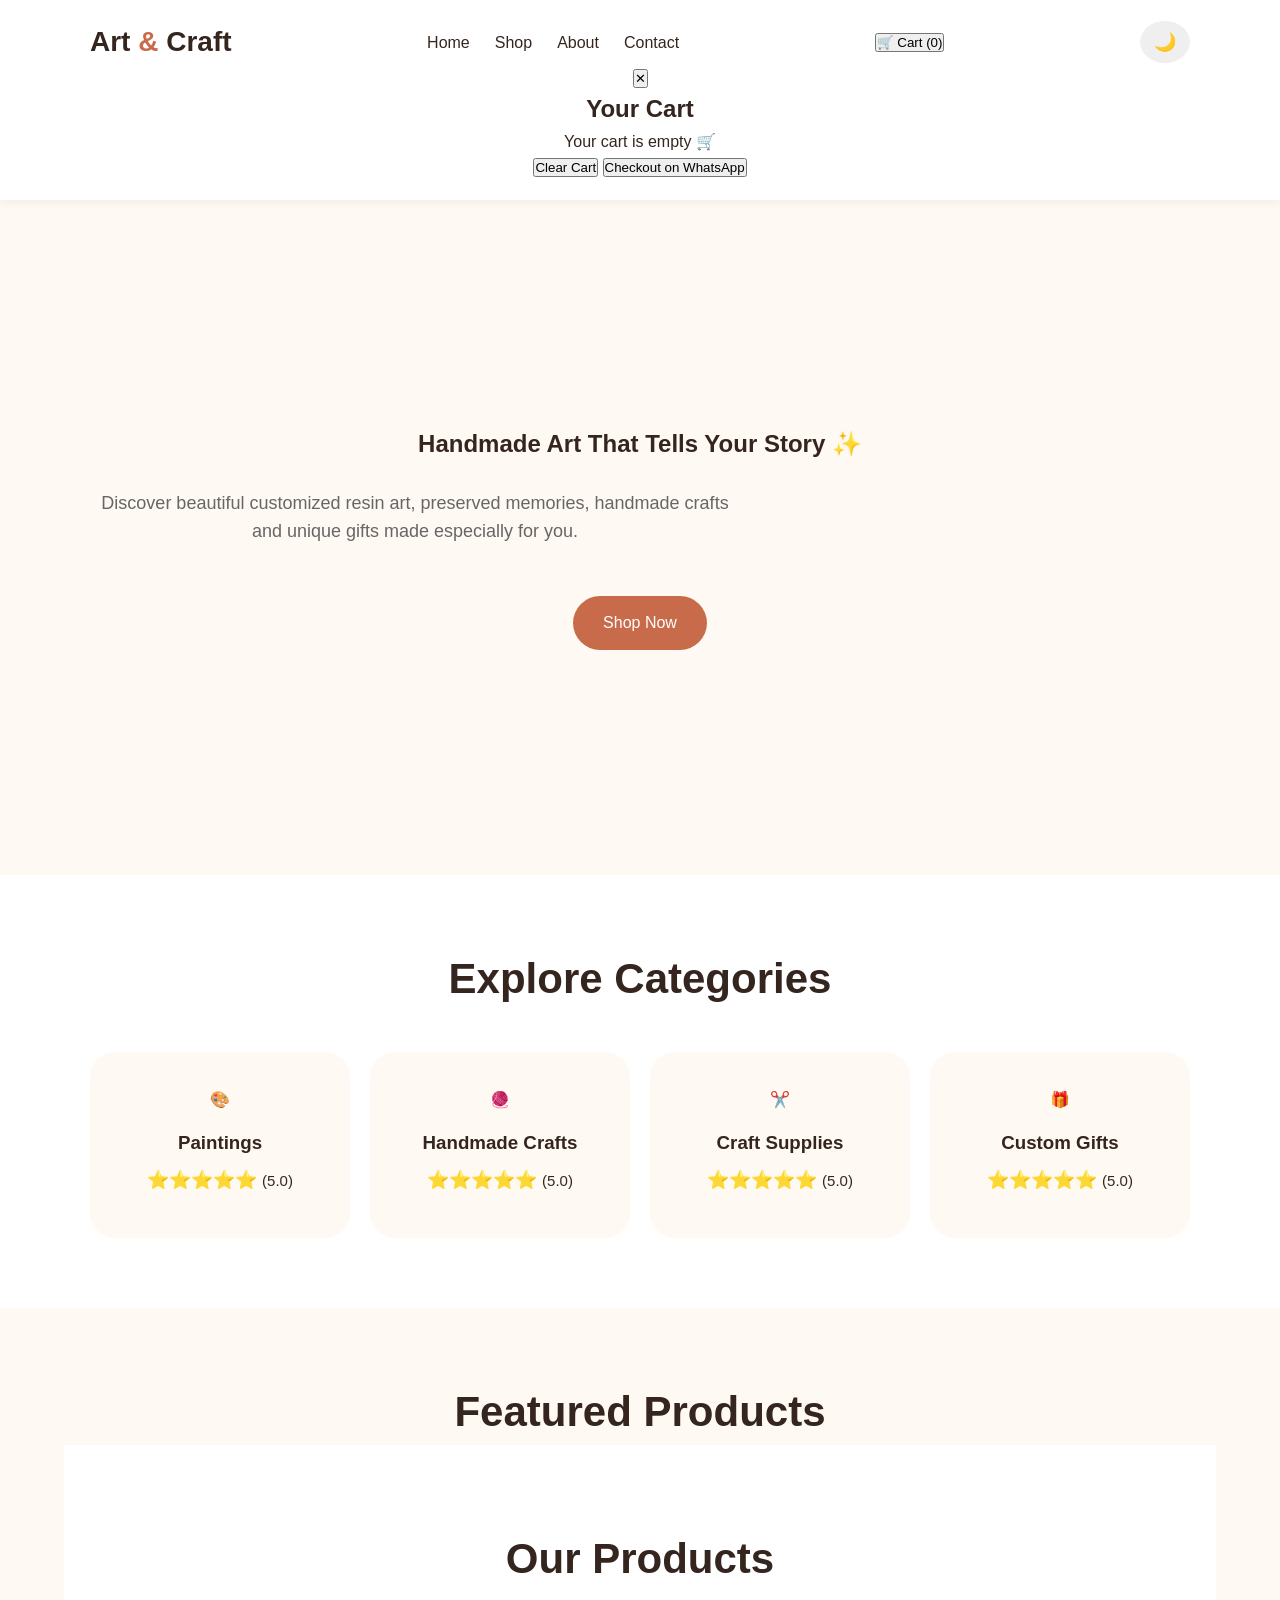
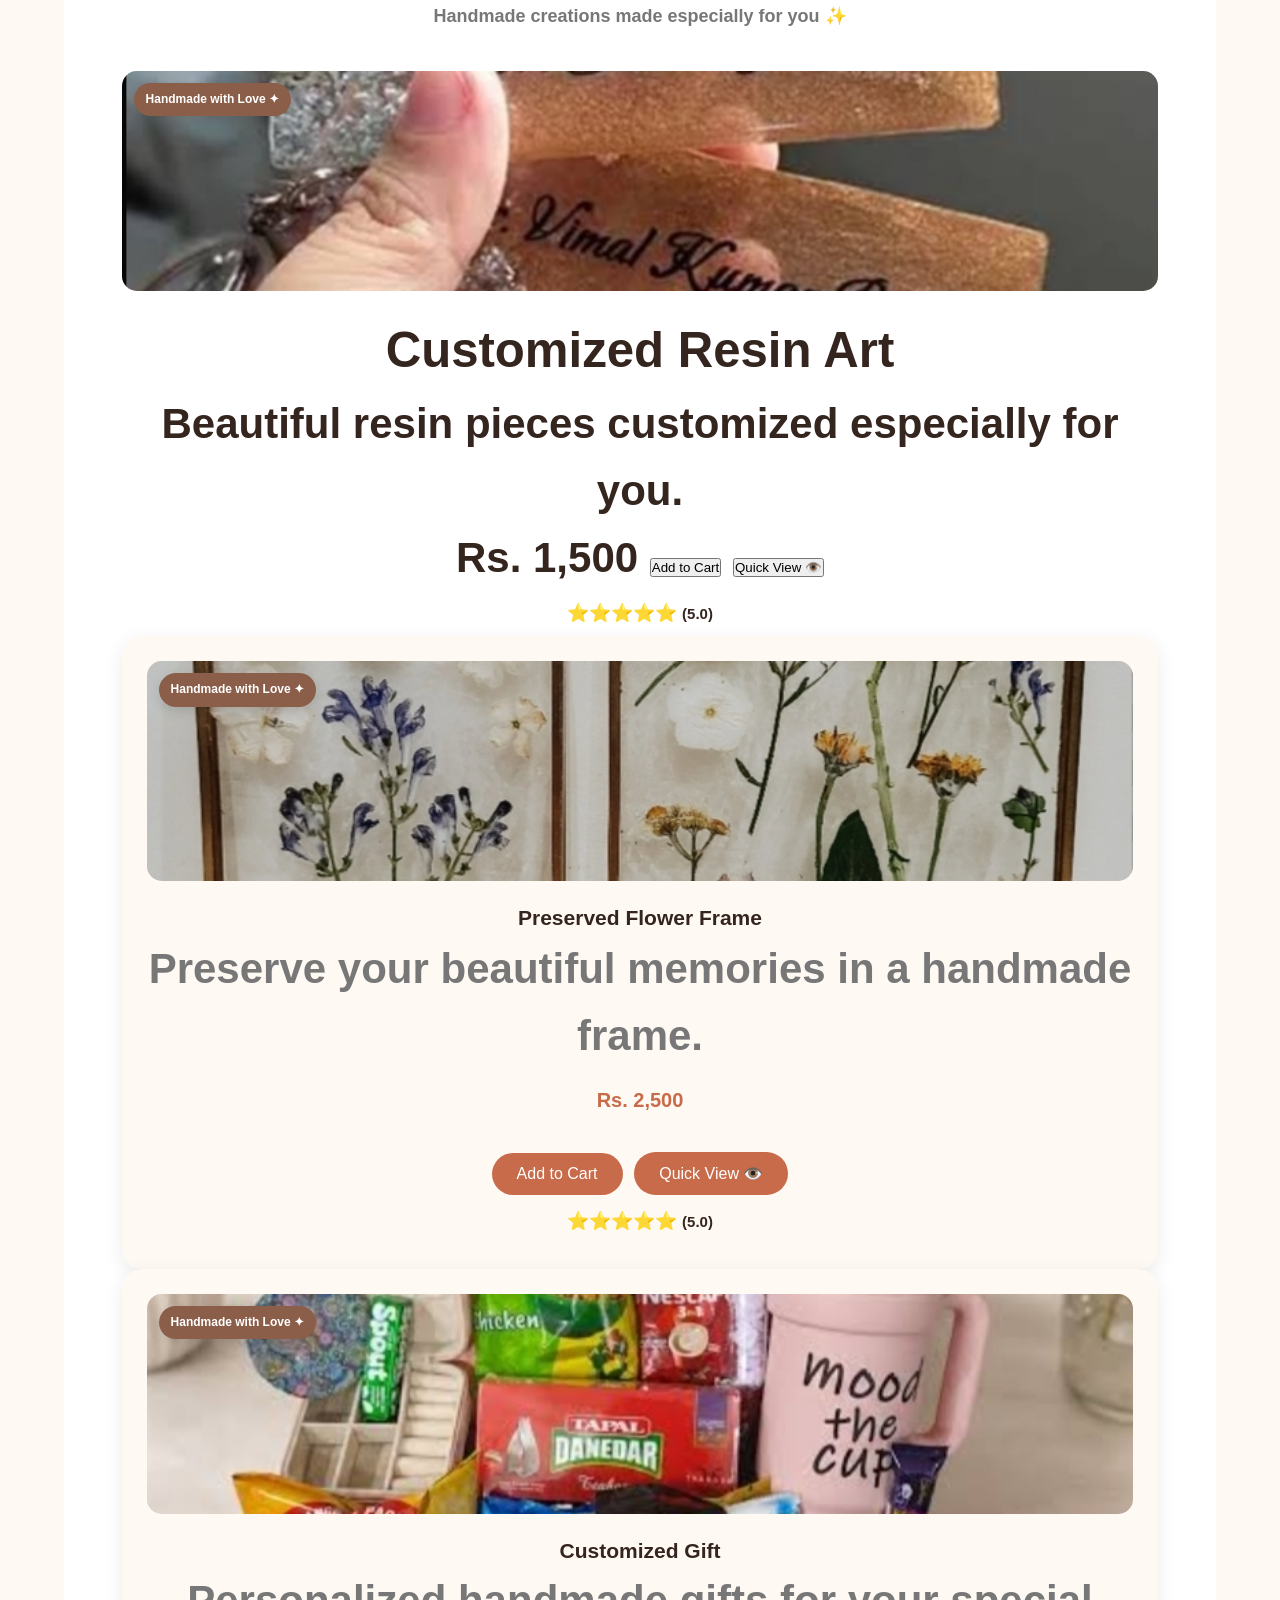
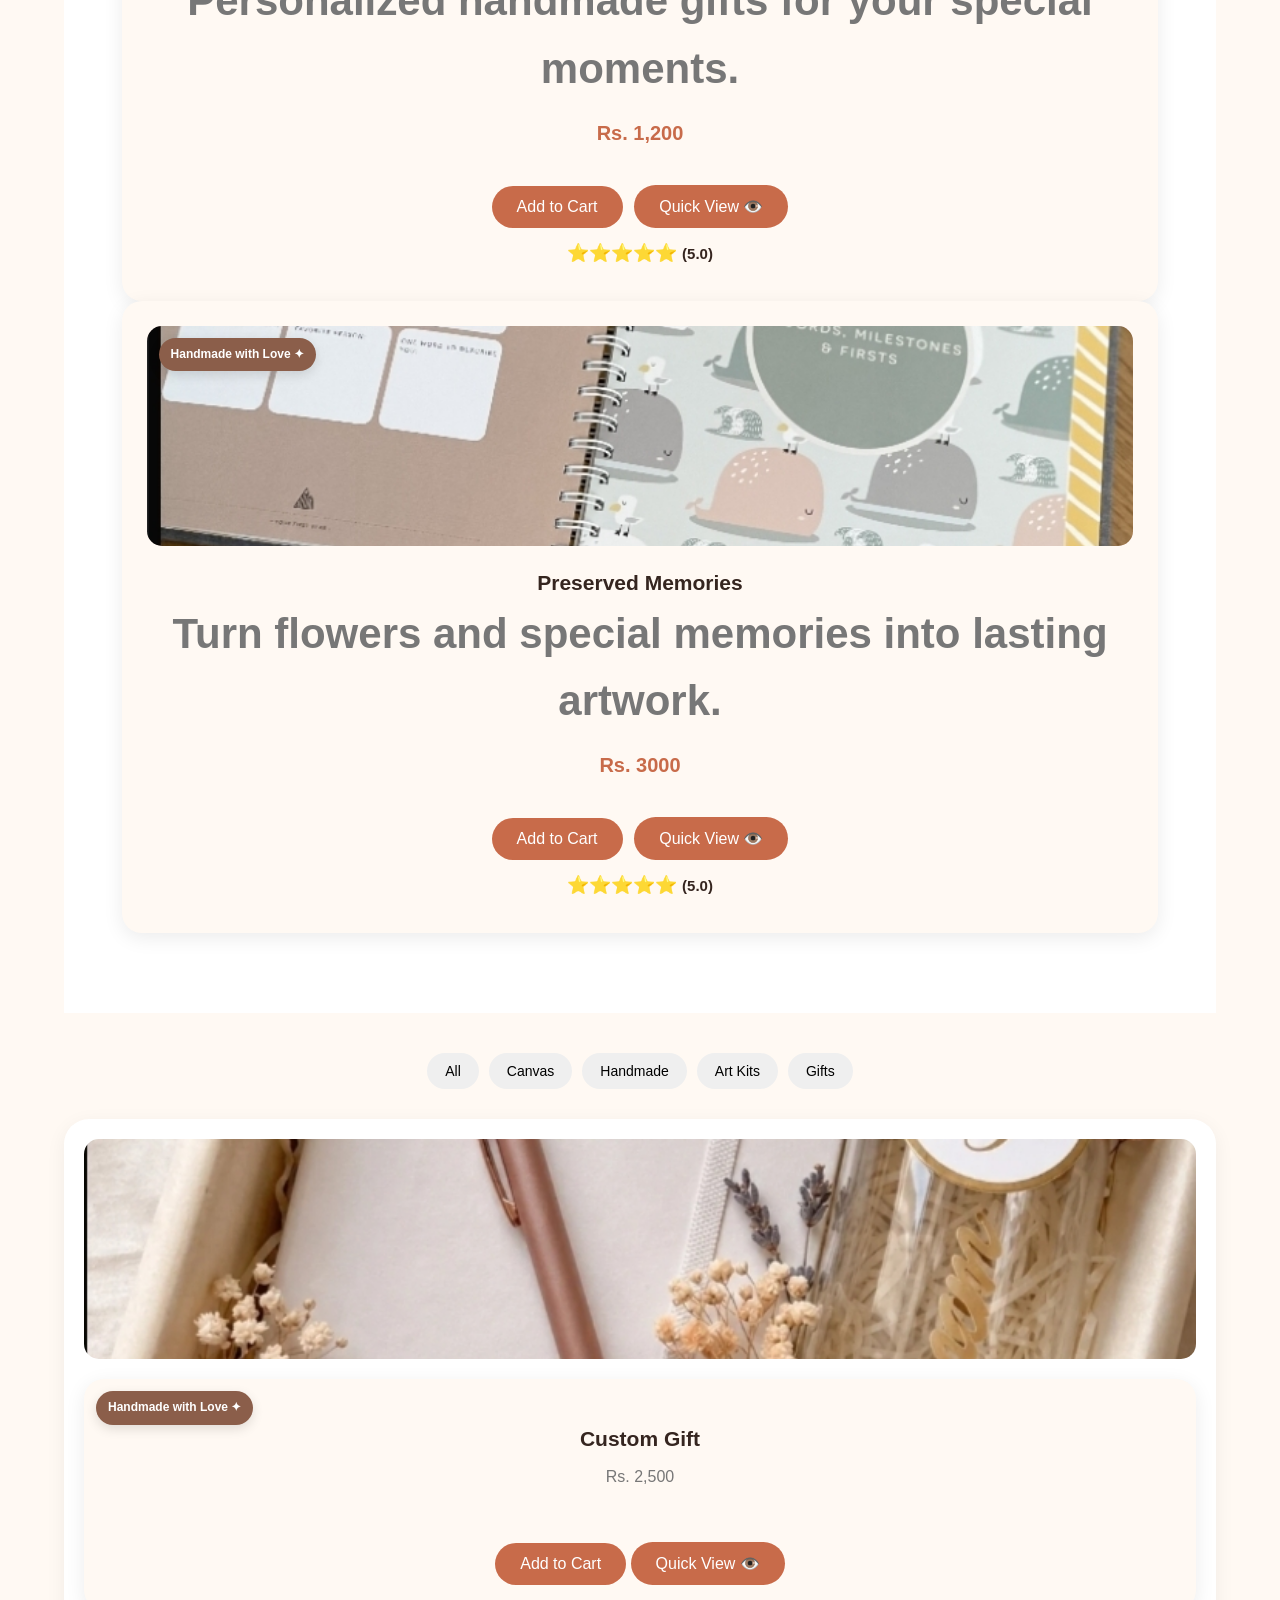
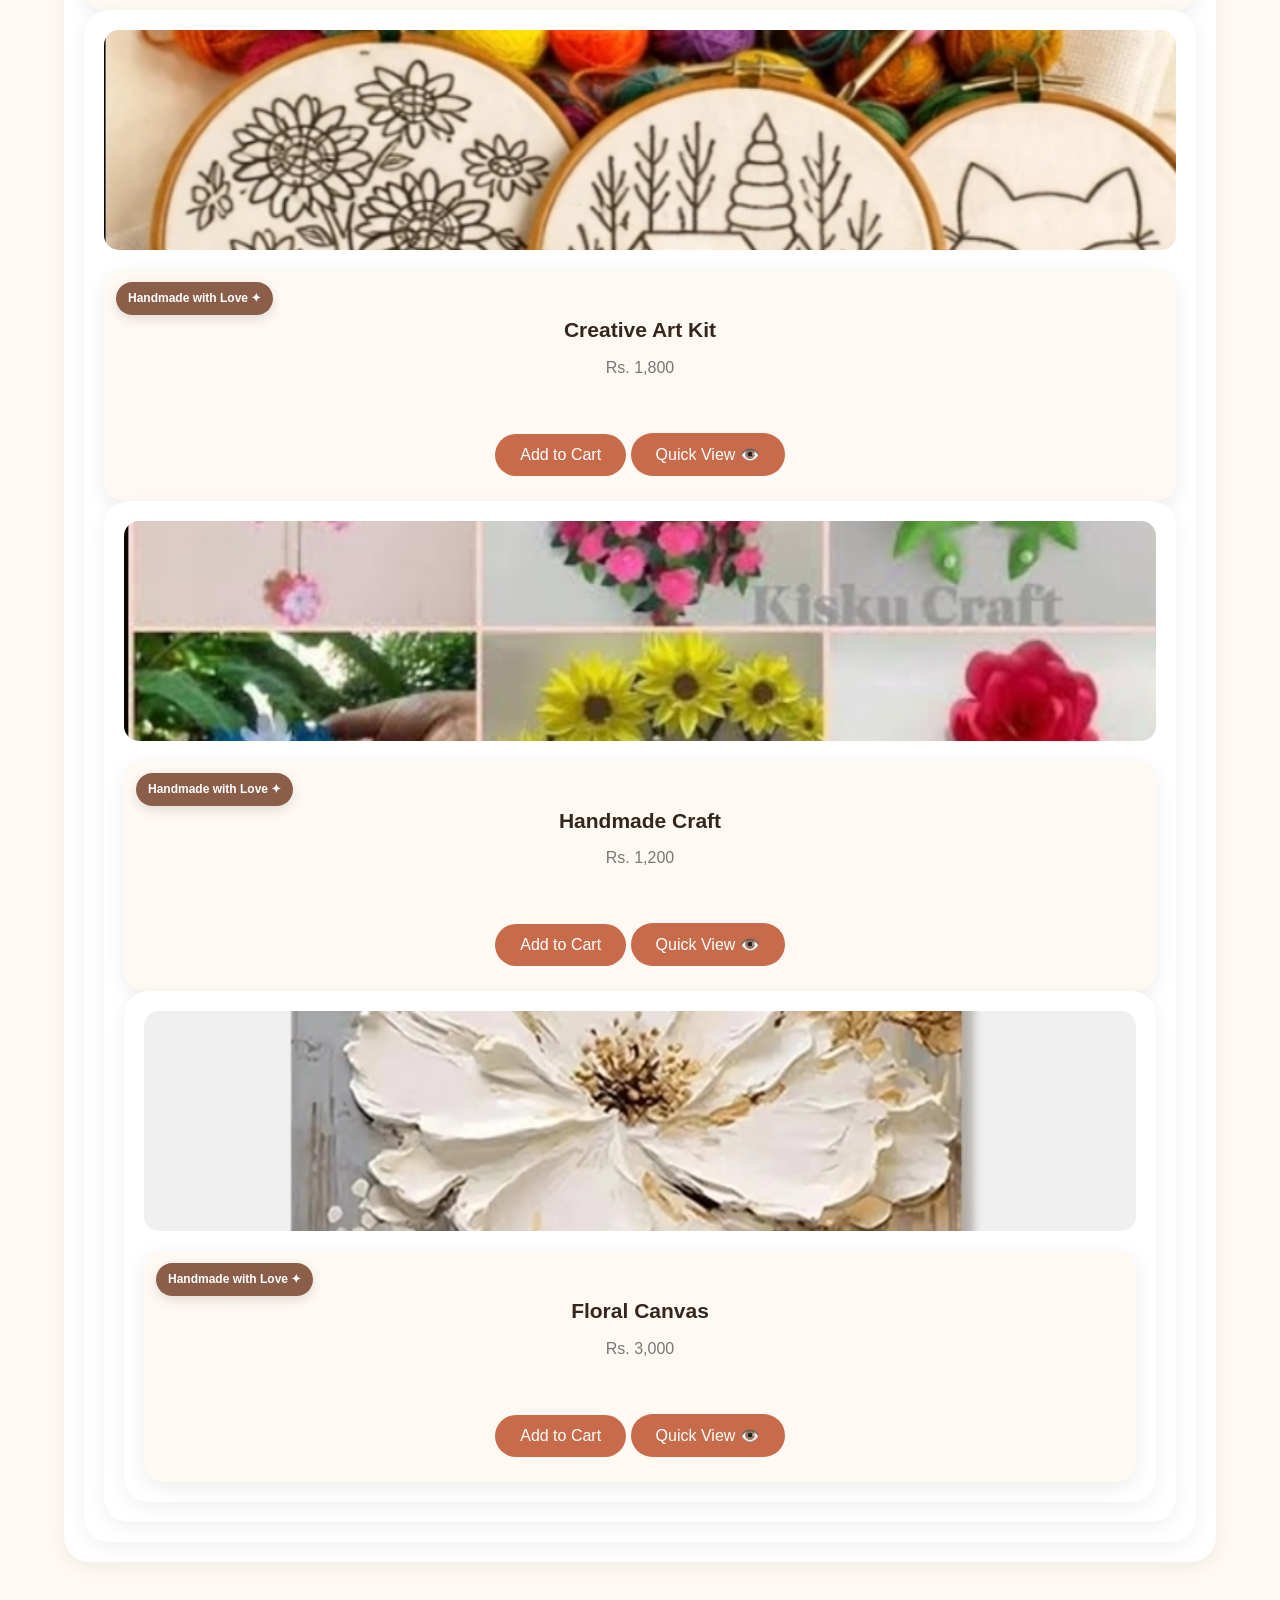
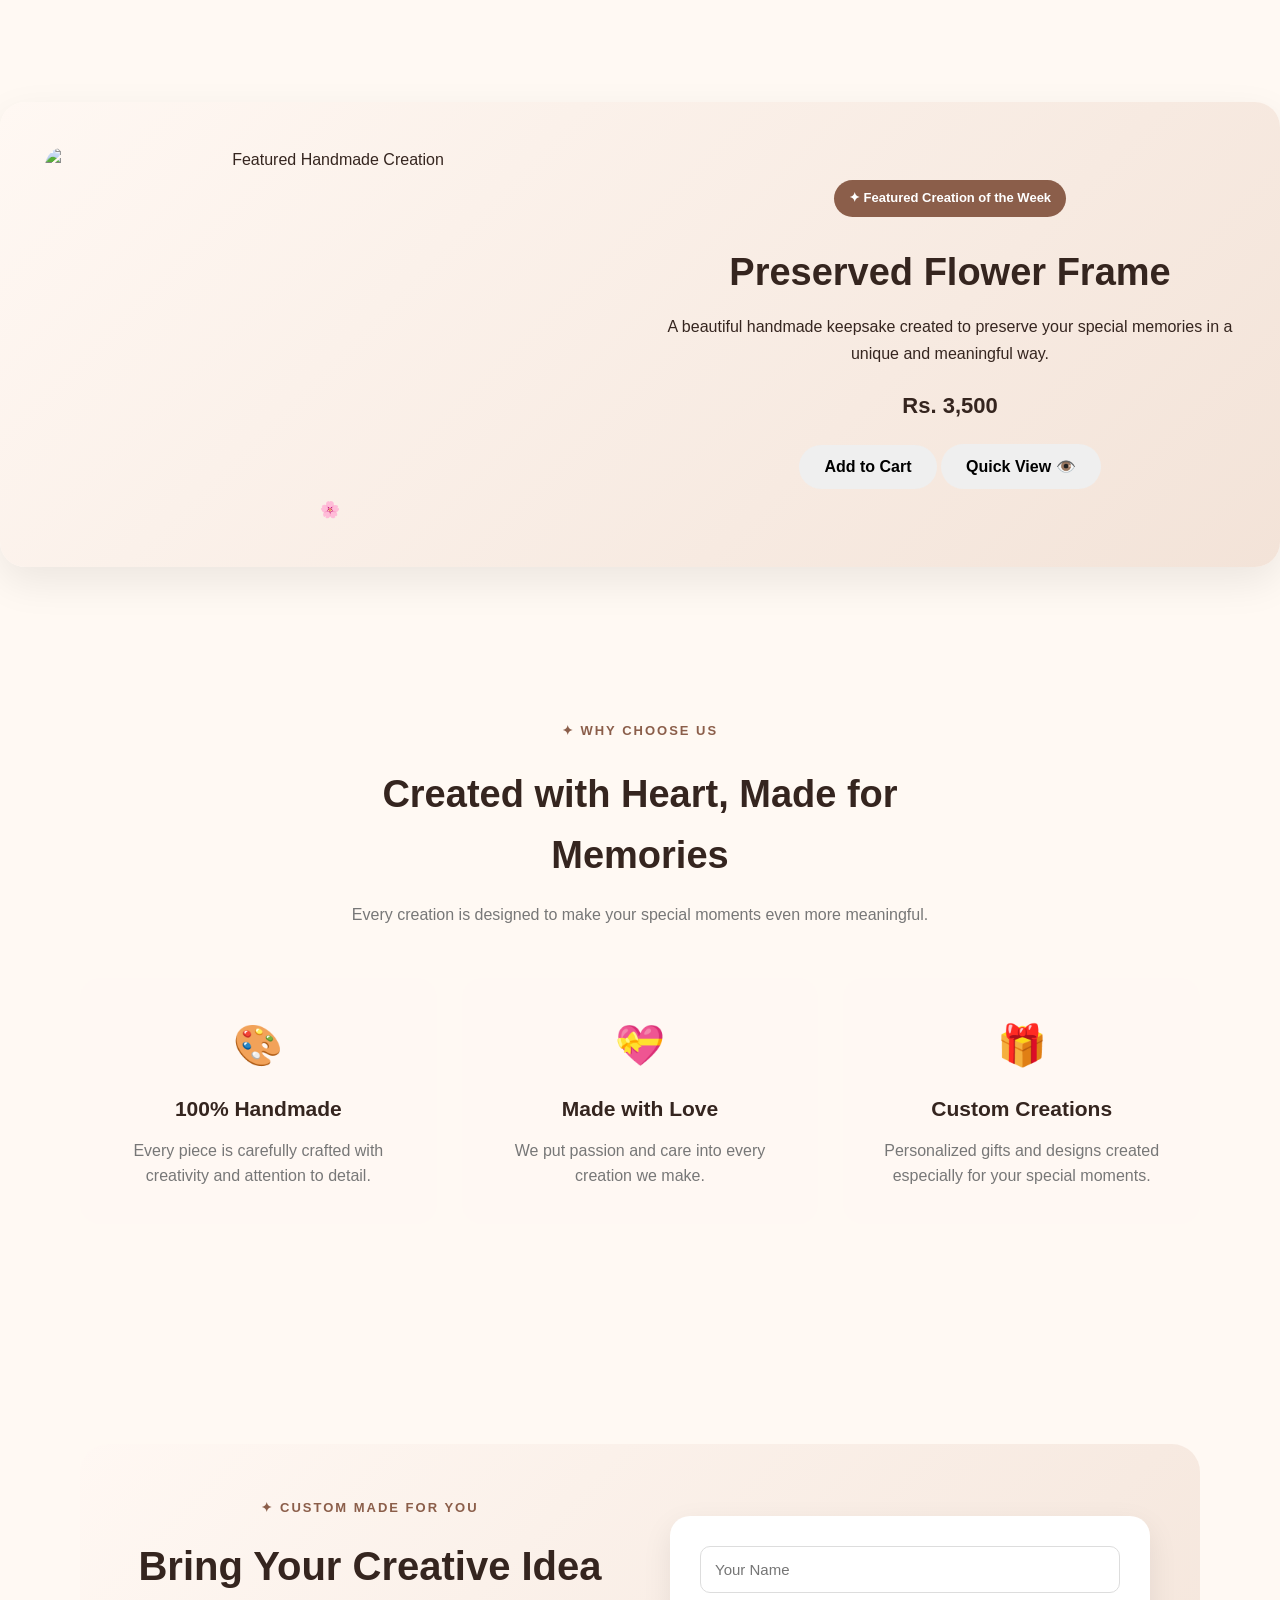
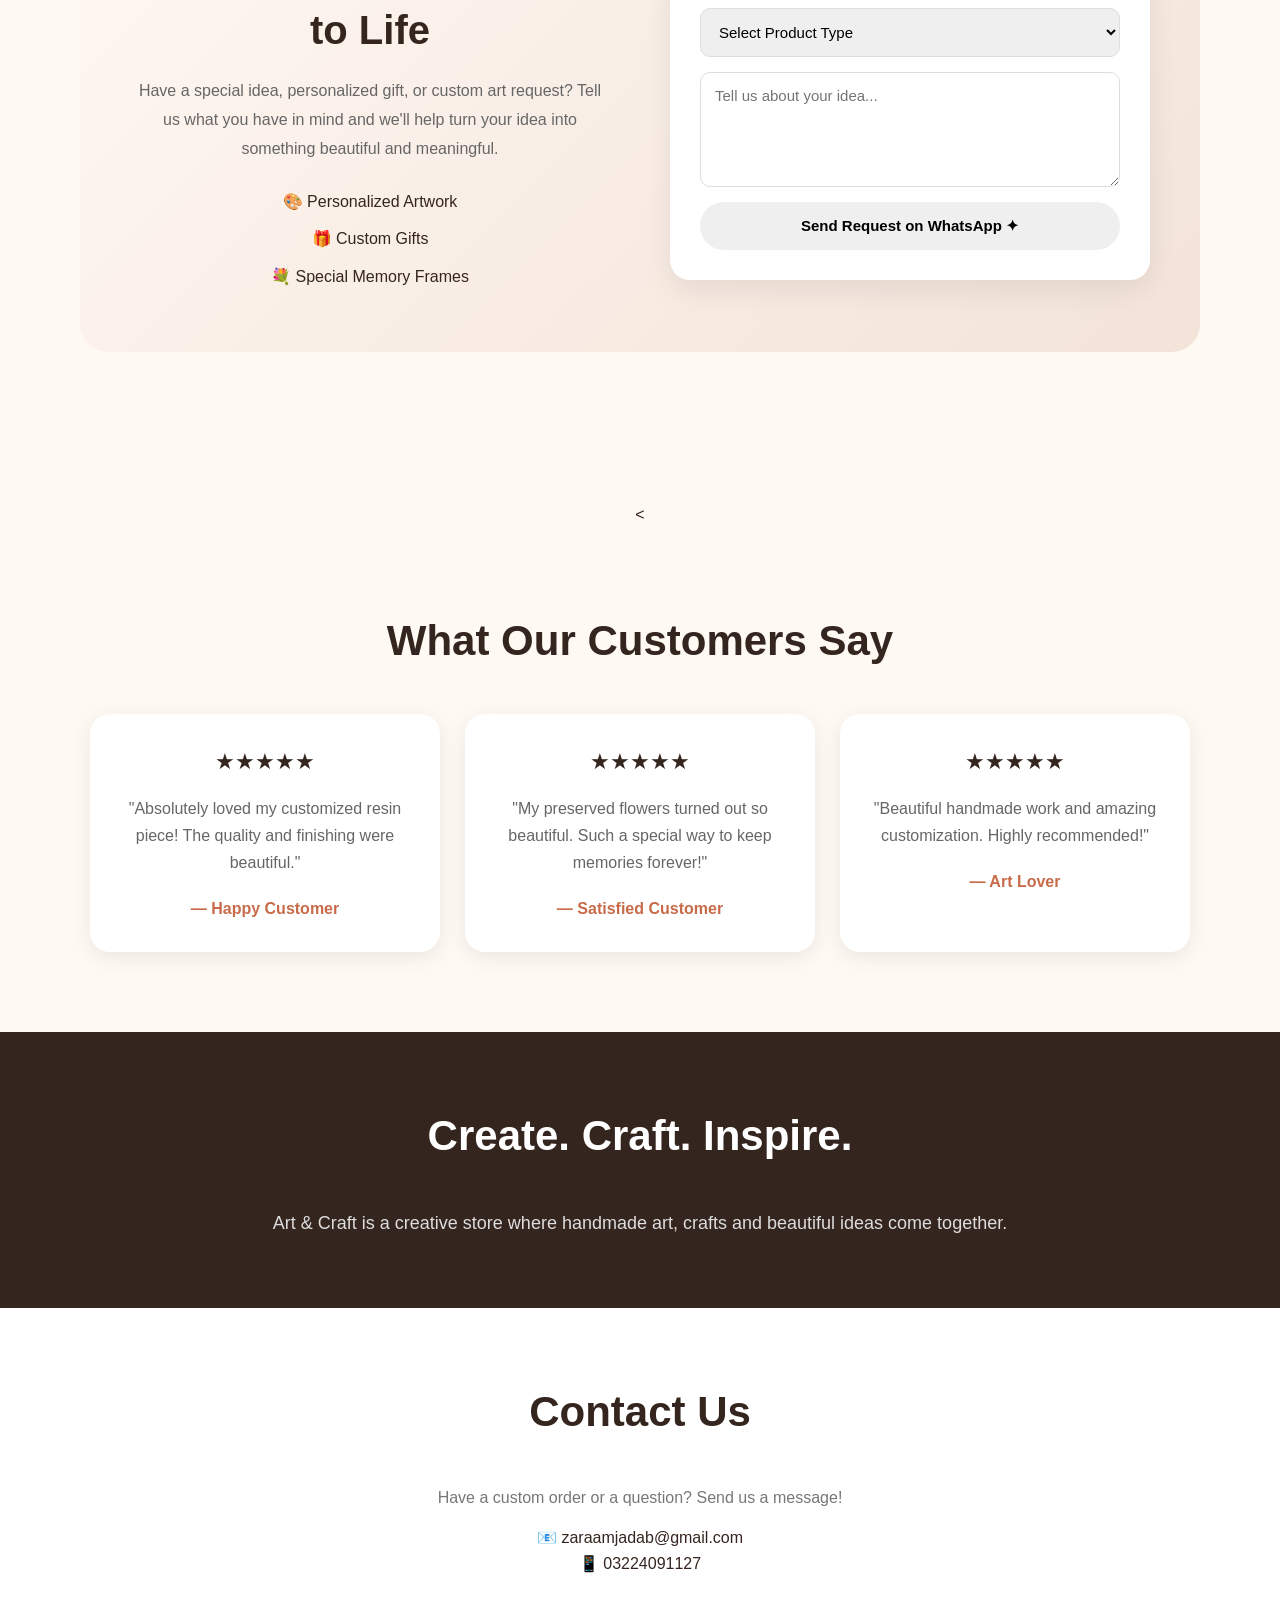
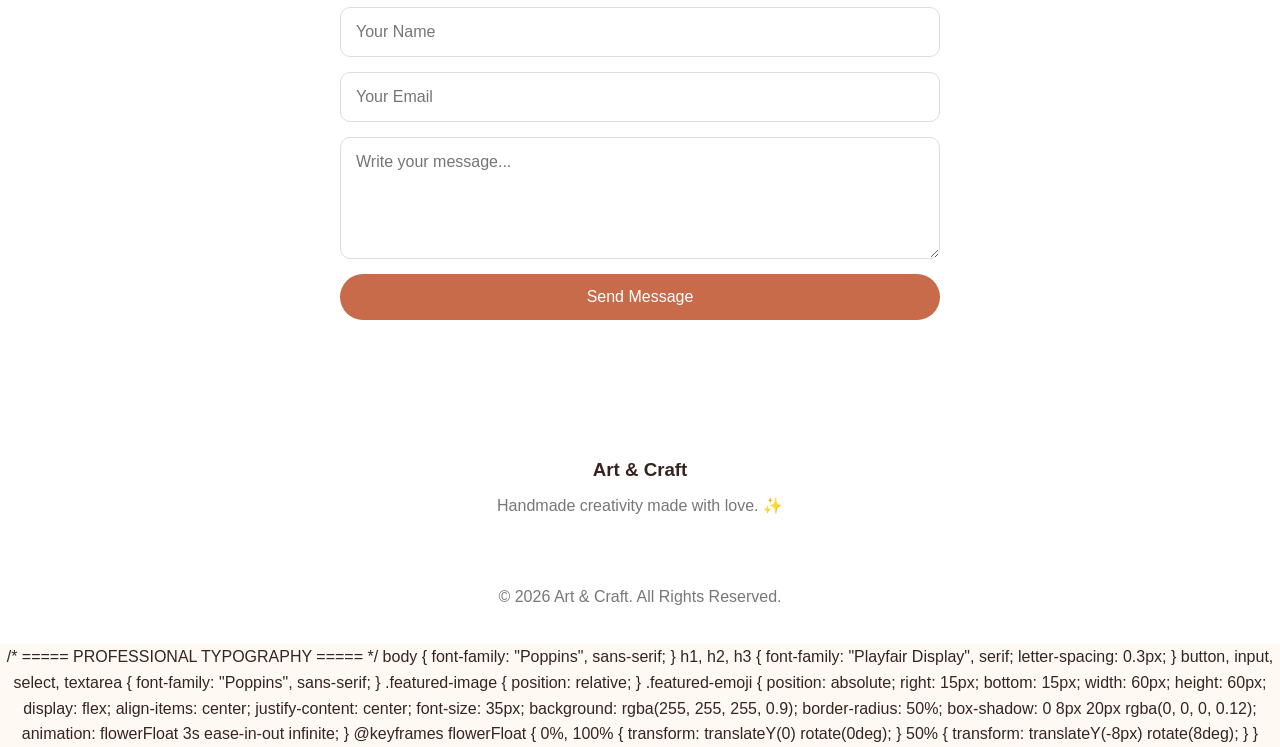
==== index.html @ f52f5ec2 "Update index.html" ====
<!DOCTYPE html>
<html lang="en">

<head>
    <meta charset="UTF-8">
    <meta name="viewport" content="width=device-width, initial-scale=1.0">

    <title>Art & Craft</title>

    <link rel="stylesheet" href="style.css">
</head>

<body>

    <!-- Navbar -->
    <header>
        <nav>
            <div class="logo">
                Art <span>&</span> Craft
            </div>

            <div class="nav-links">
                <a href="#home">Home</a>
                <a href="#shop">Shop</a>
                <a href="#about">About</a>
                <a href="#contact">Contact</a>
            </div>
            <button onclick="openCart()">
    🛒 Cart (<span id="cart-count">0</span>)
            </button>
            <button class="dark-mode-btn" onclick="toggleDarkMode()">🌙</button>
        </nav>
        <!-- Cart Panel -->
<div id="cart-panel">

    <button onclick="closeCart()">✕</button>

    <h2>Your Cart</h2>

    <div id="cart-message">
        Your cart is empty 🛒
    </div>

    <button onclick="clearCart()">Clear Cart</button>

    <button onclick="checkout()">Checkout on WhatsApp</button>

</div>
    </header>


    <!-- Hero Section -->
<section class="hero" id="home">

    <div class="hero-content">
        <h1>Handmade Art That Tells Your Story ✨</h1>

        <p>
            Discover beautiful customized resin art, preserved memories,
            handmade crafts and unique gifts made especially for you.
        </p>

        <a href="#shop" class="hero-btn">Shop Now</a>
    </div>

</section>


    <!-- Categories -->
    <section class="white-section">

        <h2 class="section-title">
            Explore Categories
        </h2>

        <div class="categories">

            <div class="category">
                <div class="Floral Canvas">🎨</div>
                <h3>Paintings</h3>
                <div class="product-rating">
    ⭐⭐⭐⭐⭐
    <span>(5.0)</span>
                </div>
            </div>

            <div class="category">
                <div class="Handmade Craft">🧶</div>
                <h3>Handmade Crafts</h3>
                <div class="product-rating">
    ⭐⭐⭐⭐⭐
    <span>(5.0)</span>
                </div>
            </div>

            <div class="category">
                <div class="Creative Art Kit">✂️</div>
                <h3>Craft Supplies</h3>
                <div class="product-rating">
    ⭐⭐⭐⭐⭐
                    <span>(5.0)</span>
                </div>
            </div>

            <div class="category">
                <div class="Custom Gift">🎁</div>
                <h3>Custom Gifts</h3>
                <div class="product-rating">
    ⭐⭐⭐⭐⭐
    <span>(5.0)</span>
                </div>
            </div>

        </div>

    </section>


    <!-- Products -->
    <section id="shop">

        <h2 class="section-title">
            Featured Products
          <section class="products-section reveal" id="shop">
    <h2>Our Products</h2>
    <p class="section-subtitle">
        Handmade creations made especially for you ✨
    </p>
<div class="product-card-card reveal" data-category="Customized Resin Art">
  <div class="product-image reveal">
    <img src="Screenshot_20260817_220254_Google.jpg" alt="Customized Resin Art">
      <span class="handmade-badge">Handmade with Love ✦</span>
  </div>
  <h3>Customized Resin Art</h3>
  <p>Beautiful resin pieces customized especially for you.</p>
  <strong>Rs. 1,500</strong>
    <button onclick="addToCart(this, 'Customized Resin Art','3000')">Add to Cart</button>
    <button
    class="quick-view-btn"
    onclick="openQuickView(this)"
>
    Quick View 👁️
    </button>
  </a>
    <div class="product-rating">
    ⭐⭐⭐⭐⭐
    <span>(5.0)</span>
    </div>
</div>
        <div class="product-card reveal" data-category="Preserved Flower Frame">
          <div class="product-image reveal">
    <img src="Screenshot_20260817_220417_Google.jpg" alt="Preserved Flower Frame">
              <span class="handmade-badge">Handmade with Love ✦</span>
          </div>
            <h3>Preserved Flower Frame</h3>
            <p>Preserve your beautiful memories in a handmade frame.</p>
            <strong>Rs. 2,500</strong>
        <button onclick="addToCart(this, 'Preserved Flower Frame','2500')">Add to Cart</button>
            <button
    class="quick-view-btn"
    onclick="openQuickView(this)"
>
    Quick View 👁️
            </button>
        </a>
            <div class="product-rating">
    ⭐⭐⭐⭐⭐
    <span>(5.0)</span>
            </div>
        </div>

        <div class="product-card reveal" data-category="Customized Gift">
<div class="product-image reveal">
  <img src="Screenshot_20260817_220524_Google.jpg" alt="Customized Gift">
    <span class="handmade-badge">Handmade with Love ✦</span>
</div>
            <h3>Customized Gift</h3>
            <p>Personalized handmade gifts for your special moments.</p>
            <strong>Rs. 1,200</strong>
            <button onclick="addToCart(this, 'Customized Gift','3000')">Add to Cart</button>
        <button
    class="quick-view-btn"
    onclick="openQuickView(this)"
>
    Quick View 👁️
        </button>
        </a>
            <div class="product-rating">
    ⭐⭐⭐⭐⭐
    <span>(5.0)</span>
            </div>
        </div>

        <div class="product-card reveal" data-category="Preserved Memories">
        <div class="product-image reveal">
  <img src="Screenshot_20260817_220706_Google.jpg" alt="Preserved Memories">
            <span class="handmade-badge">Handmade with Love ✦</span>
        </div>
            <h3>Preserved Memories</h3>
            <p>Turn flowers and special memories into lasting artwork.</p>
            <strong>Rs. 3000</strong>
            <button onclick="addToCart(this, 'Preserved Memories','3500')">Add to Cart</button>
            <button
    class="quick-view-btn"
    onclick="openQuickView(this)"
>
    Quick View 👁️
            </button>
        </a>
            <div class="product-rating">
    ⭐⭐⭐⭐⭐
    <span>(5.0)</span>
            </div>
        </div>

    </div>
          </section>
        </h2>
<div class="filter-buttons">
    <button onclick="filterProducts('all')">All</button>
    <button onclick="filterProducts('canvas')">Canvas</button>
    <button onclick="filterProducts('handmade')">Handmade</button>
    <button onclick="filterProducts('kit')">Art Kits</button>
    <button onclick="filterProducts('gift')">Gifts</button>
</div>
<!-- Custom Gift-->
            <div class="product" data-category="Custom Gift">
<img src="Screenshot_20260827_200937_Google.jpg"
     class="product-image"
     alt="Custom Gift">
            <div class="product-card reveal" data-category="Custom Gift">
                <span class="handmade-badge">Handmade with Love ✦</span>
                <h3>Custom Gift</h3>
                <p class="price">Rs. 2,500</p>
                <button onclick="addToCart(this, 'Custom Gift, 2500)">
    Add to Cart
                </button>
                <button
    class="quick-view-btn"
    onclick="openQuickView(this)"
>
    Quick View 👁️
                </button>
                </a>
            </div>
<!-- Creative Art Kit-->
                <div class="product" data-category="Creative Art Kit">
<img src="Screenshot_20260827_200759_Google.jpg"
     class="product-image"
     alt="Creative Art Kit">
            <div class="product-card reveal" data-category="Kit">
                <span class="handmade-badge">Handmade with Love ✦</span>
                <h3>Creative Art Kit</h3>
                <p class="price">Rs. 1,800</p>
                <button onclick="addToCart(this, 'Creative Art Kit', 1800)">
    Add to Cart
                </button>
                <button
    class="quick-view-btn"
    onclick="openQuickView(this)"
>
    Quick View 👁️
                </button>
                </a>
            </div>
<!-- Handmade Craft-->
                    <div class="product" data-category="Handmade Craft">
<img src="Screenshot_20260827_200641_Google.jpg"
     class="product-image"
     alt="Handmade Craft">
            <div class="product-card reveal" data-category="Craft">
                <span class="handmade-badge">Handmade with Love ✦</span>
                <h3>Handmade Craft</h3>
                <p class="price">Rs. 1,200</p>
                <button onclick="addToCart(this, 'Handmade Craft', 1500)">
    Add to Cart
                </button>
                <button
    class="quick-view-btn"
    onclick="openQuickView(this)"
>
    Quick View 👁️
                </button>
                </a>
            </div>
<!-- Floral Canvas-->
                    <div class="product" data-category="Floral Canvas">
<img src="Screenshot_20260827_200539_Google.jpg"
     class="product-image"
     alt="Floral Canvas">
            <div class="product-card reveal" data-category="Canvas">
                <span class="handmade-badge">Handmade with Love ✦</span>
                <h3>Floral Canvas</h3>
                <p class="price">Rs. 3,000</p>
                <button onclick="addToCart(this, 'Floral Canvas', 3000)">
    Add to Cart
                </button>
                <button
    class="quick-view-btn"
    onclick="openQuickView(this)"
                    >
    Quick View 👁️
                </button>
                </a>
            </div>

        </div>

    </section>
    <section class="featured-product">
    <div class="featured-image">
        <img src="images/flower-frame.jpg" alt="Featured Handmade Creation">
        <span class="featured-emoji">🌸</span>
    </div>

    <div class="featured-content">
        <span class="featured-label">✦ Featured Creation of the Week</span>

        <h2>Preserved Flower Frame</h2>

        <p>
            A beautiful handmade keepsake created to preserve
            your special memories in a unique and meaningful way.
        </p>

        <p class="featured-price">Rs. 3,500</p>

        <button onclick="addToCart(this, 'Preserved Flower Frame', 3500)">
            Add to Cart
        </button>
        <button
    class="quick-view-btn"
    onclick="openQuickView(this)"
>
    Quick View 👁️
        </button>
    </div>

    </section>
    <section class="why-choose reveal">

    <div class="why-heading">
        <span>✦ WHY CHOOSE US</span>
        <h2>Created with Heart, Made for Memories</h2>
        <p>Every creation is designed to make your special moments even more meaningful.</p>
    </div>

    <div class="why-grid">

        <div class="why-card">
            <div class="why-icon">🎨</div>
            <h3>100% Handmade</h3>
            <p>Every piece is carefully crafted with creativity and attention to detail.</p>
        </div>

        <div class="why-card">
            <div class="why-icon">💝</div>
            <h3>Made with Love</h3>
            <p>We put passion and care into every creation we make.</p>
        </div>

        <div class="why-card">
            <div class="why-icon">🎁</div>
            <h3>Custom Creations</h3>
            <p>Personalized gifts and designs created especially for your special moments.</p>
        </div>

    </div>

    </section>
    <!-- Custom Order Section -->
<section class="custom-order reveal" id="custom-order">

    <div class="custom-order-content">

        <div class="custom-order-text">
            <span>✦ CUSTOM MADE FOR YOU</span>

            <h2>Bring Your Creative Idea to Life</h2>

            <p>
                Have a special idea, personalized gift, or custom art request?
                Tell us what you have in mind and we'll help turn your idea
                into something beautiful and meaningful.
            </p>

            <div class="custom-points">
                <p>🎨 Personalized Artwork</p>
                <p>🎁 Custom Gifts</p>
                <p>💐 Special Memory Frames</p>
            </div>
        </div>

        <form class="custom-order-form" onsubmit="sendCustomOrder(event)">

            <input
                type="text"
                id="customer-name"
                placeholder="Your Name"
                required
                >

            <select id="custom-product" required>
                <option value="">Select Product Type</option>
                <option value="Custom Artwork">Custom Artwork</option>
                <option value="Personalized Gift">Personalized Gift</option>
                <option value="Memory Frame">Memory Frame</option>
                <option value="Other">Other</option>
            </select>

            <textarea
                id="custom-request"
                placeholder="Tell us about your idea..."
                rows="5"
                required
            ></textarea>

            <button type="submit">
                Send Request on WhatsApp ✦
            </button>

        </form>

    </div>

</section>
    <  <!-- Testimonials -->
<section class="testimonials reveal">

    <h2 class="section-title">What Our Customers Say</h2>

    <div class="testimonial-grid">

        <div class="testimonial-card">
            <div class="stars">★★★★★</div>
            <p>
                "Absolutely loved my customized resin piece!
                The quality and finishing were beautiful."
            </p>
            <h4>— Happy Customer</h4>
        </div>

        <div class="testimonial-card">
            <div class="stars">★★★★★</div>
            <p>
                "My preserved flowers turned out so beautiful.
                Such a special way to keep memories forever!"
            </p>
            <h4>— Satisfied Customer</h4>
        </div>

        <div class="testimonial-card">
            <div class="stars">★★★★★</div>
            <p>
                "Beautiful handmade work and amazing customization.
                Highly recommended!"
            </p>
            <h4>— Art Lover</h4>
        </div>

    </div>

</section>


    <!-- About -->
    <section class="about reveal" id="about">

        <div class="about-content">

            <h2 class="section-title">
                Create. Craft. Inspire.
            </h2>

            <p>
                Art & Craft is a creative store where handmade art,
                crafts and beautiful ideas come together.
            </p>

        </div>

    </section>
   <!-- Contact -->
<section class="white-section reveal" id="contact">

    <h2 class="section-title">Contact Us</h2>

    <p class="contact-text">
        Have a custom order or a question? Send us a message!
    </p>

    <div class="contact-details">
        <p>📧 zaraamjadab@gmail.com</p>
        <p>📱 03224091127</p>
    </div>

    <form class="contact-form">
        <input type="text" placeholder="Your Name" required>

        <input type="email" placeholder="Your Email" required>
<textarea placeholder="Write your message..." rows="5" required></textarea>

        <button type="submit">Send Message</button>
    </form>

</section>


    <!-- Footer -->
    <footer>
    <h3>Art & Craft</h3>

    <p>Handmade creativity made with love. ✨</p>

    <div class="social-links">
        <a href="#">Instagram</a>
        <a href="#">Facebook</a>
        <a href="https://wa.me/923224091127" target="_blank">
            WhatsApp
        </a>
    </div>

    <p>© 2026 Art & Craft. All Rights Reserved.</p>
    </footer>
        <div id="quick-view-modal" class="quick-view-modal">

    <div class="quick-view-content">

        <button class="close-quick-view" onclick="closeQuickView()">
            ✕
        </button>

        <img id="quick-view-image" src="" alt="Product Image">

        <h2 id="quick-view-title"></h2>

        <p id="quick-view-price"></p>

        <p id="quick-view-description">
            A beautiful handmade creation made with care and creativity.
        </p>

    </div>

        </div>
<script src="script.js"></script>    
</body>
    </html>
/* ===== PROFESSIONAL TYPOGRAPHY ===== */

body {
    font-family: "Poppins", sans-serif;
}

h1,
h2,
h3 {
    font-family: "Playfair Display", serif;
    letter-spacing: 0.3px;
}

button,
input,
select,
textarea {
    font-family: "Poppins", sans-serif;
}
        .featured-image {
    position: relative;
}

.featured-emoji {
    position: absolute;
    right: 15px;
    bottom: 15px;

    width: 60px;
    height: 60px;

    display: flex;
    align-items: center;
    justify-content: center;

    font-size: 35px;

    background: rgba(255, 255, 255, 0.9);
    border-radius: 50%;

    box-shadow: 0 8px 20px rgba(0, 0, 0, 0.12);

    animation: flowerFloat 3s ease-in-out infinite;
}

@keyframes flowerFloat {
    0%, 100% {
        transform: translateY(0) rotate(0deg);
    }

    50% {
        transform: translateY(-8px) rotate(8deg);
    }
}
---- style.css ----
* {
    box-sizing: border-box;
    margin: 0;
    padding: 0;
}

html {
    scroll-behavior: smooth;
}

body {
    font-family: Arial, sans-serif;
    background: #fff9f3;
    color: #35251f;
    line-height: 1.6;
}

a {
    text-decoration: none;
    color: inherit;
}

header {
    background: white;
    padding: 20px;
    box-shadow: 0 2px 10px rgba(0,0,0,0.06);
}

nav {
    max-width: 1100px;
    margin: auto;
    display: flex;
    justify-content: space-between;
    align-items: center;
}

.logo {
    font-size: 28px;
    font-weight: bold;
}

.logo span {
    color: #c86b4a;
}

.nav-links {
    display: flex;
    gap: 25px;
}

.nav-links a:hover {
    color: #c86b4a;
}

.hero {
    min-height: 75vh;
    display: flex;
    align-items: center;
    padding: 70px 20px;
}

.hero-content {
    max-width: 1100px;
    width: 100%;
    margin: auto;
}

.badge {
    color: #c86b4a;
    font-weight: bold;
    margin-bottom: 15px;
}

.hero h2 {
    font-size: clamp(45px, 7vw, 75px);
    line-height: 1.1;
    max-width: 750px;
}

.hero h2 span {
    color: #c86b4a;
}

.hero p {
    max-width: 650px;
    color: #666;
    font-size: 18px;
    margin: 25px 0;
}

.btn {
    display: inline-block;
    padding: 14px 25px;
    border-radius: 30px;
    background: #c86b4a;
    color: white;
    font-weight: bold;
    margin-right: 10px;
}

.btn:hover {
    transform: translateY(-2px);
}

.btn-outline {
    background: transparent;
    color: #35251f;
    border: 1px solid #35251f;
}

section {
    padding: 70px 20px;
}

.section-title {
    text-align: center;
    font-size: 42px;
    margin-bottom: 40px;
}

.white-section {
    background: white;
}

.categories,
.products {
    max-width: 1100px;
    margin: auto;
    display: grid;
    grid-template-columns: repeat(4, 1fr);
    gap: 20px;
}

.category {
    background: #fff9f3;
    padding: 35px 20px;
    text-align: center;
    border-radius: 25px;
    transition: 0.3s;
}

.category:hover {
    transform: translateY(-7px);
}

.category .emoji {
    font-size: 45px;
}

.category h3 {
    margin-top: 15px;
}

.product {
    background: white;
    padding: 20px;
    border-radius: 25px;
    box-shadow: 0 5px 20px rgba(0,0,0,0.06);
}

.product-image {
    height: 190px;
    background: #f5ddd5;
    border-radius: 20px;
    display: flex;
    justify-content: center;
    align-items: center;
    font-size: 60px;
}

.product h3 {
    margin-top: 18px;
}

.price {
    color: #666;
    margin: 8px 0;
}

.cart-btn {
    border: none;
    background: #35251f;
    color: white;
    padding: 10px 18px;
    border-radius: 25px;
    cursor: pointer;
}

.about {
    background: #35251f;
    color: white;
    text-align: center;
}

.about-content {
    max-width: 750px;
    margin: auto;
}

.about p {
    color: #ddd;
    font-size: 18px;
    margin-top: 15px;
}

footer {
    background: white;
    text-align: center;
    padding: 35px 20px;
}

footer p {
    color: #777;
    margin-top: 8px;
}

@media (max-width: 768px) {

    .nav-links {
        gap: 12px;
        font-size: 14px;
    }

    .hero {
        min-height: 65vh;
        padding: 50px 20px;
    }

    .categories,
    .products {
        grid-template-columns: repeat(2, 1fr);
    }

    .section-title {
        font-size: 34px;
    }
}

@media (max-width: 480px) {

    .logo {
        font-size: 22px;
    }

    .nav-links {
        gap: 8px;
        font-size: 12px;
    }

    .categories,
    .products {
        grid-template-columns: 1fr;
    }

    .hero h2 {
        font-size: 45px;
    }

    .btn {
        margin-bottom: 10px;
    }
}.products-section {
    padding: 80px 5%;
    text-align: center;
    background: #fff;
}

.products-section h2 {
    font-size: 42px;
    color: #35251f;
    margin-bottom: 10px;
}

.section-subtitle {
    color: #777;
    font-size: 18px;
    margin-bottom: 40px;
}

.product-grid {
    max-width: 1100px;
    margin: auto;
    display: grid;
    grid-template-columns: repeat(4, 1fr);
    gap: 25px;
}

.product-card {
    background: #fff9f3;
    padding: 25px;
    border-radius: 20px;
    box-shadow: 0 5px 20px rgba(0,0,0,0.08);
    transition: 0.3s;
}

.product-card:hover {
    transform: translateY(-5px);
}

.product-image {
    height: 160px;
    display: flex;
    align-items: center;
    justify-content: center;
    font-size: 70px;
    background: #f5ddd5;
    border-radius: 15px;
    margin-bottom: 20px;
}

.product-card h3 {
    color: #35251f;
    font-size: 21px;
}

.product-card p {
    color: #777;
    min-height: 70px;
}

.product-card strong {
    display: block;
    color: #c86b4a;
    font-size: 20px;
    margin: 15px;
}

.product-card button {
    border: none;
    background: #c86b4a;
    color: white;
    padding: 12px 25px;
    border-radius: 25px;
    font-size: 16px;
    cursor: pointer;
}

@media (max-width: 800px) {
    .product-grid {
        grid-template-columns: repeat(2, 1fr);
    }
}

@media (max-width: 500px) {
    .product-grid {
        grid-template-columns: 1fr;
    }

    .products-section h2 {
        font-size: 32px;
    }
}
.product-image img {
    width: 100%;
    height: 100%;
    object-fit: cover;
    border-radius: 15px;
    display: block;
}
.cart-icon {
    background: #c86b4a;
    color: white;
    border: none;
    padding: 10px 18px;
    border-radius: 25px;
    cursor: pointer;
    font-size: 15px;
}

.cart-icon:hover {
    transform: scale(1.05);
}
.contact-text {
    text-align: center;
    color: #777;
    margin-bottom: 15px;
}

.contact-details {
    text-align: center;
    margin-bottom: 25px;
    color: #35251f;
}

.contact-form {
    max-width: 600px;
    margin: auto;
    display: flex;
    flex-direction: column;
    gap: 15px;
}

.contact-form input,
.contact-form textarea {
    padding: 15px;
    border: 1px solid #ddd;
    border-radius: 10px;
    font-size: 16px;
    font-family: inherit;
}

.contact-form button {
    background: #c86b4a;
    color: white;
    border: none;
    padding: 14px;
    border-radius: 25px;
    font-size: 16px;
    cursor: pointer;
}
@media (max-width: 768px) {

    nav {
        flex-direction: column;
        gap: 15px;
        padding: 15px;
    }

    .nav-links {
        display: flex;
        flex-wrap: wrap;
        justify-content: center;
        gap: 15px;
    }

    .hero {
        padding: 70px 20px;
        text-align: center;
    }

    .hero-content h2 {
        font-size: 38px;
    }

    .categories {
        grid-template-columns: repeat(2, 1fr);
        gap: 15px;
    }

    .product-grid {
        grid-template-columns: repeat(2, 1fr);
        gap: 15px;
    }

    .product-card {
        padding: 15px;
    }

    .product-image {
        height: 130px;
    }

    .product-card h3 {
        font-size: 17px;
    }

    .product-card p {
        font-size: 14px;
        min-height: auto;
    }

    .contact-form {
        width: 90%;
    }

}
.order-btn {
    display: inline-block;
    background: #c86b4a;
    color: white;
    text-decoration: none;
    padding: 12px 20px;
    border-radius: 25px;
    font-size: 14px;
    transition: 0.3s;
}

.order-btn:hover {
    transform: scale(1.05);
}
.social-links {
    margin: 20px 0;
}

.social-links a {
    color: white;
    text-decoration: none;
    margin: 0 10px;
}

.social-links a:hover {
    text-decoration: underline;
}
.testimonials {
    padding: 80px 5%;
    text-align: center;
    background: #fff9f3;
}

.testimonial-grid {
    max-width: 1100px;
    margin: 40px auto 0;
    display: grid;
    grid-template-columns: repeat(3, 1fr);
    gap: 25px;
}

.testimonial-card {
    background: white;
    padding: 30px 25px;
    border-radius: 20px;
    box-shadow: 0 5px 20px rgba(0,0,0,0.08);
}

.stars {
    font-size: 22px;
    margin-bottom: 15px;
}

.testimonial-card p {
    color: #666;
    line-height: 1.7;
}

.testimonial-card h4 {
    color: #c86b4a;
    margin-top: 20px;
}

@media (max-width: 768px) {
    .testimonial-grid {
        grid-template-columns: 1fr;
    }
}
.hero-btn {
    display: inline-block;
    margin-top: 25px;
    padding: 14px 30px;
    background: #c86b4a;
    color: white;
    text-decoration: none;
    border-radius: 30px;
    font-size: 16px;
    transition: 0.3s;
}

.hero-btn:hover {
    transform: translateY(-3px);
    box-shadow: 0 8px 20px rgba(0,0,0,0.15);
}
html {
    scroll-behavior: smooth;
}.cart-panel {
    display: none;
    position: fixed;
    top: 80px;
    right: 20px;
    width: 280px;
    background: white;
    padding: 25px;
    border-radius: 15px;
    box-shadow: 0 10px 30px rgba(0,0,0,0.2);
    z-index: 1000;
}

.cart-panel h3 {
    margin-top: 0;
}

.cart-panel button {
    background: #c86b4a;
    color: white;
    border: none;
    padding: 10px 18px;
    border-radius: 20px;
    cursor: pointer;
}
.cart-item {
    margin-bottom: 15px;
    line-height: 1.6;
}

.cart-item button {
    margin: 5px;
    padding: 5px 8px;
    border: none;
    border-radius: 6px;
    cursor: pointer;
    }
.cart-item button {
    margin: 5px;
    padding: 5px 8px;
    border: none;
    border-radius: 6px;
    cursor: pointer;
}

.cart-item button:hover {
    opacity: 0.8;
}
/* Smooth animations */
.product-card {
    transition: transform 0.3s ease, box-shadow 0.3s ease;
}

.product-card:hover {
    transform: translateY(-8px);
    box-shadow: 0 12px 25px rgba(0, 0, 0, 0.15);
}

.hero-content {
    animation: fadeUp 1s ease;
}

@keyframes fadeUp {
    from {
        opacity: 0;
        transform: translateY(30px);
    }

    to {
        opacity: 1;
        transform: translateY(0);
    }
}
.dark-mode {
    background: #1a1a1a;
    color: white;
}

.dark-mode nav,
.dark-mode .product-card,
.dark-mode .testimonial-card,
.dark-mode .cart-panel,
.dark-mode .white-section {
    background: #2a2a2a;
    color: white;
}

.dark-mode p {
    color: #ddd;
}

.dark-mode .section-title,
.dark-mode h1,
.dark-mode h2,
.dark-mode h3,
.dark-mode h4 {
    color: white;
}

.dark-mode .dark-mode-btn {
    background: #444;
    color: white;
}
.dark-mode-btn {
    border: none;
    padding: 10px 14px;
    border-radius: 50%;
    cursor: pointer;
    font-size: 18px;
}
.dark-mode {
    background-color: #1a1a1a;
    color: white;
}

.dark-mode header,
.dark-mode .white-section,
.dark-mode .about,
.dark-mode .product-card,
.dark-mode .category,
.dark-mode .cart-panel {
    background-color: #2a2a2a;
    color: white;
}

.dark-mode h1,
.dark-mode h2,
.dark-mode h3,
.dark-mode p,
.dark-mode a {
    color: white;
}

.dark-mode .section-title {
    color: white;
}

.dark-mode .dark-mode-btn {
    background-color: #444;
    color: white;
}

.dark-mode .product-rating span {
    color: #ddd;
}

.dark-mode-btn {
    border: none;
    padding: 10px 14px;
    border-radius: 50%;
    cursor: pointer;
    font-size: 18px;
}
.product-image {
    width: 100%;
    height:180px;
    object-fit: cover;
    display: block;
}
.product-card {
    transition: transform 0.3s ease, box-shadow 0.3s ease;
}

.product-card:hover {
    transform: translateY(-8px);
    box-shadow: 0 12px 25px rgba(0, 0, 0, 0.15);
}

.hero-content {
    animation: fadeUp 1s ease;
}

@keyframes fadeUp {
    from {
        opacity: 0;
        transform: translateY(30px);
    }

    to {
        opacity: 1;
        transform: translateY(0);
    }
}
html, body {
    width: 100%;
    max-width: 100%;
    overflow-x: hidden;
    margin: 0;
    padding: 0;
}

* {
    box-sizing: border-box;
}

img {
    max-width: 100%;
}
/* Professional layout fix */

body {
    text-align: center;
}

section {
    padding: 70px 5%;
}

.product-grid {
    width: 100%;
    max-width: 1200px;
    margin: 0 auto;
}

.testimonial-grid {
    width: 100%;
    max-width: 1100px;
    margin: 40px auto 0;
}

.about-content {
    max-width: 800px;
    margin: 0 auto;
}

.contact-form {
    max-width: 600px;
    margin: 30px auto;
    text-align: left;
}

.search-container {
    width: 100%;
    text-align: center;
}

footer {
    text-align: center;
    padding: 35px 20px;
}

/* Mobile professional spacing */
@media (max-width: 768px) {

    section {
        padding: 50px 20px;
    }

    .product-grid {
        margin: 0 auto;
    }

    .hero {
        padding: 70px 20px;
    }

    .nav-links {
        justify-content: center;
    }
}
/* ===== FINAL MOBILE LAYOUT FIX ===== */

html,
body {
    width: 100%;
    max-width: 100%;
    overflow-x: hidden;
}

.product-grid {
    display: grid;
    grid-template-columns: repeat(auto-fit, minmax(250px, 1fr));
    gap: 25px;
    width: 100%;
    max-width: 1200px;
    margin: 0 auto;
}

.product-card {
    width: 100%;
    max-width: 100%;
    overflow: hidden;
}

.product-image {
    width: 100%;
    height: 220px;
    object-fit: cover;
}

.product-rating {
    font-size: 18px !important;
    margin: 10px 0;
    line-height: 1.4;
}

.product-rating span {
    font-size: 15px !important;
}

/* Mobile fix */
@media (max-width: 768px) {

    body {
        text-align: initial;
    }

    section {
        padding: 45px 20px;
    }

    .hero {
        width: 100%;
        padding: 70px 20px;
        overflow: hidden;
    }

    .hero-content {
        width: 100%;
        max-width: 100%;
        margin: 0 auto;
        text-align: center;
    }

    .hero-content h1 {
        font-size: 36px;
        line-height: 1.2;
    }

    .hero-content p {
        font-size: 18px;
        line-height: 1.6;
    }

    .product-grid {
        grid-template-columns: 1fr !important;
        width: 100%;
        gap: 25px;
    }

    .product-card {
        width: 100%;
        margin: 0 auto;
        text-align: center;
    }

    .product-rating {
        font-size: 18px !important;
    }

    .product-rating span {
        display: inline;
        font-size: 15px !important;
    }

    .category {
        width: 100%;
    }
}
/* Professional Search Bar */

.search-container {
    width: 100%;
    display: flex;
    justify-content: center;
    margin: 25px auto 35px;
    padding: 0 20px;
}

#product-search {
    width: 100%;
    max-width: 500px;
    padding: 15px 22px;
    border: 2px solid #e0d5cc;
    border-radius: 30px;
    font-size: 16px;
    outline: none;
    background: white;
    transition: all 0.3s ease;
    box-shadow: 0 4px 15px rgba(0, 0, 0, 0.08);
}

#product-search:focus {
    border-color: #b86b4b;
    box-shadow: 0 6px 20px rgba(0, 0, 0, 0.15);
    transform: translateY(-2px);
}

.dark-mode #product-search {
    background: #333;
    color: white;
    border-color: #555;
}

.dark-mode #product-search::placeholder {
    color: #bbb;
}

@media (max-width: 768px) {
    .search-container {
        padding: 0;
    }

    #product-search {
        width: 100%;
        font-size: 15px;
        padding: 14px 18px;
    }
}
/* Smooth Scrolling */
html {
    scroll-behavior: smooth;
}

/* Section entrance animation */
section {
    animation: fadeInUp 0.8s ease both;
}

@keyframes fadeInUp {
    from {
        opacity: 0;
        transform: translateY(25px);
    }

    to {
        opacity: 1;
        transform: translateY(0);
    }
}

/* Smooth button effects */
button,
.hero-btn,
.order-btn {
    transition: transform 0.3s ease, box-shadow 0.3s ease;
}

button:hover,
.hero-btn:hover,
.order-btn:hover {
    transform: translateY(-3px);
    box-shadow: 0 8px 18px rgba(0, 0, 0, 0.15);
}

button:active,
.hero-btn:active,
.order-btn:active {
    transform: scale(0.97);
}
.filter-buttons {
    display: flex;
    justify-content: center;
    flex-wrap: wrap;
    gap: 10px;
    margin-bottom: 30px;
}

.filter-buttons button {
    border: none;
    padding: 10px 18px;
    border-radius: 25px;
    cursor: pointer;
    font-size: 14px;
}

.dark-mode .filter-buttons button {
    background: #333;
    color: white;
}
/* Handmade Badge */

.product,
.product-card {
    position: relative;
}

.handmade-badge {
    display: inline-block;
    position: absolute;
    top: 12px;
    left: 12px;
    z-index: 2;

    background: #8b5e4a;
    color: white;

    padding: 7px 12px;
    border-radius: 20px;

    font-size: 12px;
    font-weight: 600;

    box-shadow: 0 4px 12px rgba(0, 0, 0, 0.12);

    animation: badgeFloat 3s ease-in-out infinite;
}

@keyframes badgeFloat {
    0%, 100% {
        transform: translateY(0);
    }

    50% {
        transform: translateY(-4px);
    }
}

@media (max-width: 768px) {
    .handmade-badge {
        top: 10px;
        left: 10px;
        font-size: 11px;
        padding: 6px 10px;
    }
}
/* Featured Creation Section */

.featured-product {
    max-width: 1100px;
    margin: 70px auto;
    padding: 45px;

    display: flex;
    align-items: center;
    gap: 50px;

    border-radius: 25px;
    background: linear-gradient(135deg, #fff8f3, #f3e3d8);

    box-shadow: 0 15px 40px rgba(0, 0, 0, 0.08);
}

.featured-image {
    flex: 1;
    overflow: hidden;
    border-radius: 20px;
}

.featured-image img {
    width: 100%;
    height: 350px;
    object-fit: cover;
    display: block;
    transition: transform 0.5s ease;
}

.featured-product:hover .featured-image img {
    transform: scale(1.05);
}

.featured-content {
    flex: 1;
}

.featured-label {
    display: inline-block;
    margin-bottom: 15px;
    padding: 8px 15px;

    border-radius: 20px;
    background: #8b5e4a;
    color: white;

    font-size: 13px;
    font-weight: bold;
}

.featured-content h2 {
    font-size: 38px;
    margin: 10px 0;
}

.featured-content p {
    line-height: 1.7;
    font-size: 16px;
}

.featured-price {
    font-size: 22px !important;
    font-weight: bold;
    margin: 20px 0;
}

.featured-content button {
    padding: 13px 25px;
    border: none;
    border-radius: 25px;
    cursor: pointer;

    font-size: 16px;
    font-weight: bold;

    transition: transform 0.3s ease;
}

.featured-content button:hover {
    transform: translateY(-3px);
}

/* Dark Mode */

.dark-mode .featured-product {
    background: linear-gradient(135deg, #2a2523, #1e1e1e);
}

.dark-mode .featured-content,
.dark-mode .featured-content h2,
.dark-mode .featured-content p {
    color: white;
}

/* Mobile */

@media (max-width: 768px) {

    .featured-product {
        flex-direction: column;
        margin: 40px 20px;
        padding: 25px;
        gap: 25px;
    }

    .featured-image {
        width: 100%;
    }

    .featured-image img {
        height: 250px;
    }

    .featured-content {
        text-align: center;
    }

    .featured-content h2 {
        font-size: 30px;
    }
}
/* Scroll Reveal Animation */

.reveal {
    opacity: 0;
    transform: translateY(40px);
    transition: opacity 0.8s ease, transform 0.8s ease;
}

.reveal.active {
    opacity: 1;
    transform: translateY(0);
}
/* Why Choose Us Section */

.why-choose {
    max-width: 1200px;
    margin: 80px auto;
    padding: 70px 40px;
    text-align: center;
}

.why-heading {
    max-width: 700px;
    margin: 0 auto 50px;
}

.why-heading span {
    display: inline-block;
    color: #8b5e4a;
    font-size: 13px;
    font-weight: bold;
    letter-spacing: 2px;
    margin-bottom: 12px;
}

.why-heading h2 {
    font-size: 38px;
    margin: 10px 0 15px;
}

.why-heading p {
    line-height: 1.7;
    color: #777;
}

.why-grid {
    display: grid;
    grid-template-columns: repeat(3, 1fr);
    gap: 25px;
}

.why-card {
    padding: 35px 25px;
    border-radius: 20px;
    background: #fff8f3;
    transition: transform 0.3s ease, box-shadow 0.3s ease;
}

.why-card:hover {
    transform: translateY(-8px);
    box-shadow: 0 15px 30px rgba(0, 0, 0, 0.1);
}

.why-icon {
    font-size: 40px;
    margin-bottom: 15px;
}

.why-card h3 {
    margin-bottom: 12px;
    font-size: 21px;
}

.why-card p {
    color: #777;
    line-height: 1.6;
}

/* Dark Mode */

.dark-mode .why-card {
    background: #2a2523;
}

.dark-mode .why-heading h2,
.dark-mode .why-card h3,
.dark-mode .why-heading p,
.dark-mode .why-card p {
    color: white;
}

/* Mobile */

@media (max-width: 768px) {

    .why-choose {
        margin: 50px auto;
        padding: 50px 20px;
    }

    .why-heading h2 {
        font-size: 30px;
    }

    .why-grid {
        grid-template-columns: 1fr;
    }

    .why-card {
        padding: 30px 20px;
    }
    }
/* Custom Order Section */

.custom-order {
    max-width: 1200px;
    margin: 80px auto;
    padding: 70px 40px;
}

.custom-order-content {
    display: grid;
    grid-template-columns: 1fr 1fr;
    gap: 60px;
    align-items: center;

    padding: 50px;
    border-radius: 28px;
    background: linear-gradient(135deg, #fff8f3, #f3e3d8);
}

.custom-order-text span {
    color: #8b5e4a;
    font-size: 13px;
    font-weight: bold;
    letter-spacing: 2px;
}

.custom-order-text h2 {
    font-size: 40px;
    margin: 15px 0;
}

.custom-order-text > p {
    color: #666;
    line-height: 1.8;
    font-size: 16px;
}

.custom-points {
    margin-top: 25px;
}

.custom-points p {
    margin: 12px 0;
    font-weight: 500;
}

.custom-order-form {
    display: flex;
    flex-direction: column;
    gap: 15px;

    padding: 30px;
    border-radius: 20px;
    background: white;

    box-shadow: 0 10px 30px rgba(0, 0, 0, 0.08);
}

.custom-order-form input,
.custom-order-form select,
.custom-order-form textarea {
    width: 100%;
    padding: 14px;
    border: 1px solid #ddd;
    border-radius: 10px;
    font-size: 15px;
    font-family: inherit;
    box-sizing: border-box;
}

.custom-order-form textarea {
    resize: vertical;
}

.custom-order-form button {
    padding: 15px;
    border: none;
    border-radius: 25px;
    cursor: pointer;
    font-size: 15px;
    font-weight: bold;
}

/* Dark Mode */

.dark-mode .custom-order-content {
    background: linear-gradient(135deg, #2a2523, #1e1e1e);
}

.dark-mode .custom-order-text h2,
.dark-mode .custom-order-text > p,
.dark-mode .custom-points p {
    color: white;
}

.dark-mode .custom-order-form {
    background: #2a2a2a;
}

.dark-mode .custom-order-form input,
.dark-mode .custom-order-form select,
.dark-mode .custom-order-form textarea {
    background: #333;
    color: white;
    border-color: #555;
}

/* Mobile */

@media (max-width: 768px) {
    .custom-order {
        margin: 50px auto;
        padding: 40px 20px;
    }

    .custom-order-content {
        grid-template-columns: 1fr;
        gap: 35px;
        padding: 30px 20px;
    }

    .custom-order-text {
        text-align: center;
    }

    .custom-order-text h2 {
        font-size: 30px;
    }

    .custom-order-form {
        padding: 22px;
    }
}
/* Quick View Modal */

.quick-view-modal {
    display: none;
    position: fixed;
    inset: 0;
    z-index: 9999;

    align-items: center;
    justify-content: center;

    padding: 20px;
    background: rgba(0, 0, 0, 0.6);
}

.quick-view-modal.show {
    display: flex;
}

.quick-view-content {
    position: relative;
    width: 100%;
    max-width: 450px;
    max-height: 90vh;
    overflow-y: auto;

    padding: 30px;
    border-radius: 24px;
    background: #fff;

    text-align: center;

    animation: quickViewPop 0.3s ease;
}

.quick-view-content img {
    width: 100%;
    height: 250px;
    object-fit: cover;
    border-radius: 16px;
    margin-bottom: 20px;
}

.quick-view-content h2 {
    margin: 10px 0;
    font-size: 28px;
}

#quick-view-price {
    font-size: 20px;
    font-weight: bold;
    margin: 10px 0;
}

#quick-view-description {
    line-height: 1.6;
    color: #666;
}

.close-quick-view {
    position: absolute;
    top: 12px;
    right: 12px;

    width: 38px;
    height: 38px;

    border: none;
    border-radius: 50%;
    cursor: pointer;

    font-size: 18px;
}

@keyframes quickViewPop {
    from {
        opacity: 0;
        transform: scale(0.9) translateY(20px);
    }

    to {
        opacity: 1;
        transform: scale(1) translateY(0);
    }
}

/* Dark Mode */
.dark-mode .quick-view-content {
    background: #2a2a2a;
    color: white;
}

.dark-mode #quick-view-description {
    color: #ddd;
}

/* Mobile */
@media (max-width: 768px) {
    .quick-view-content {
        padding: 25px 20px;
    }

    .quick-view-content img {
        height: 220px;
    }
    }
/* ===== FINAL RESPONSIVE LAYOUT FIX ===== */

html,
body {
    width: 100%;
    max-width: 100%;
    margin: 0;
    padding: 0;
    overflow-x: hidden;
}

/* Prevent all elements from exceeding screen width */
* {
    box-sizing: border-box;
}

img {
    max-width: 100%;
    height: auto;
}

/* Flexible containers */
.product-grid,
.products,
.why-grid,
.custom-order-content,
.featured-product {
    max-width: 100%;
}

/* Prevent flex items from overflowing */
.featured-product,
.custom-order-content {
    flex-wrap: wrap;
}

/* Buttons stay inside screen */
button,
input,
select,
textarea {
    max-width: 100%;
}

/* Mobile layout */
@media (max-width: 768px) {

    .product-grid,
    .products {
        grid-template-columns: 1fr !important;
    }

    .featured-product,
    .custom-order-content {
        width: 100%;
        margin-left: 0;
        margin-right: 0;
    }
}

/* Larger screens */
@media (min-width: 769px) {

    .product-grid,
    .products {
        grid-template-columns: repeat(auto-fit, minmax(250px, 1fr));
    }
}
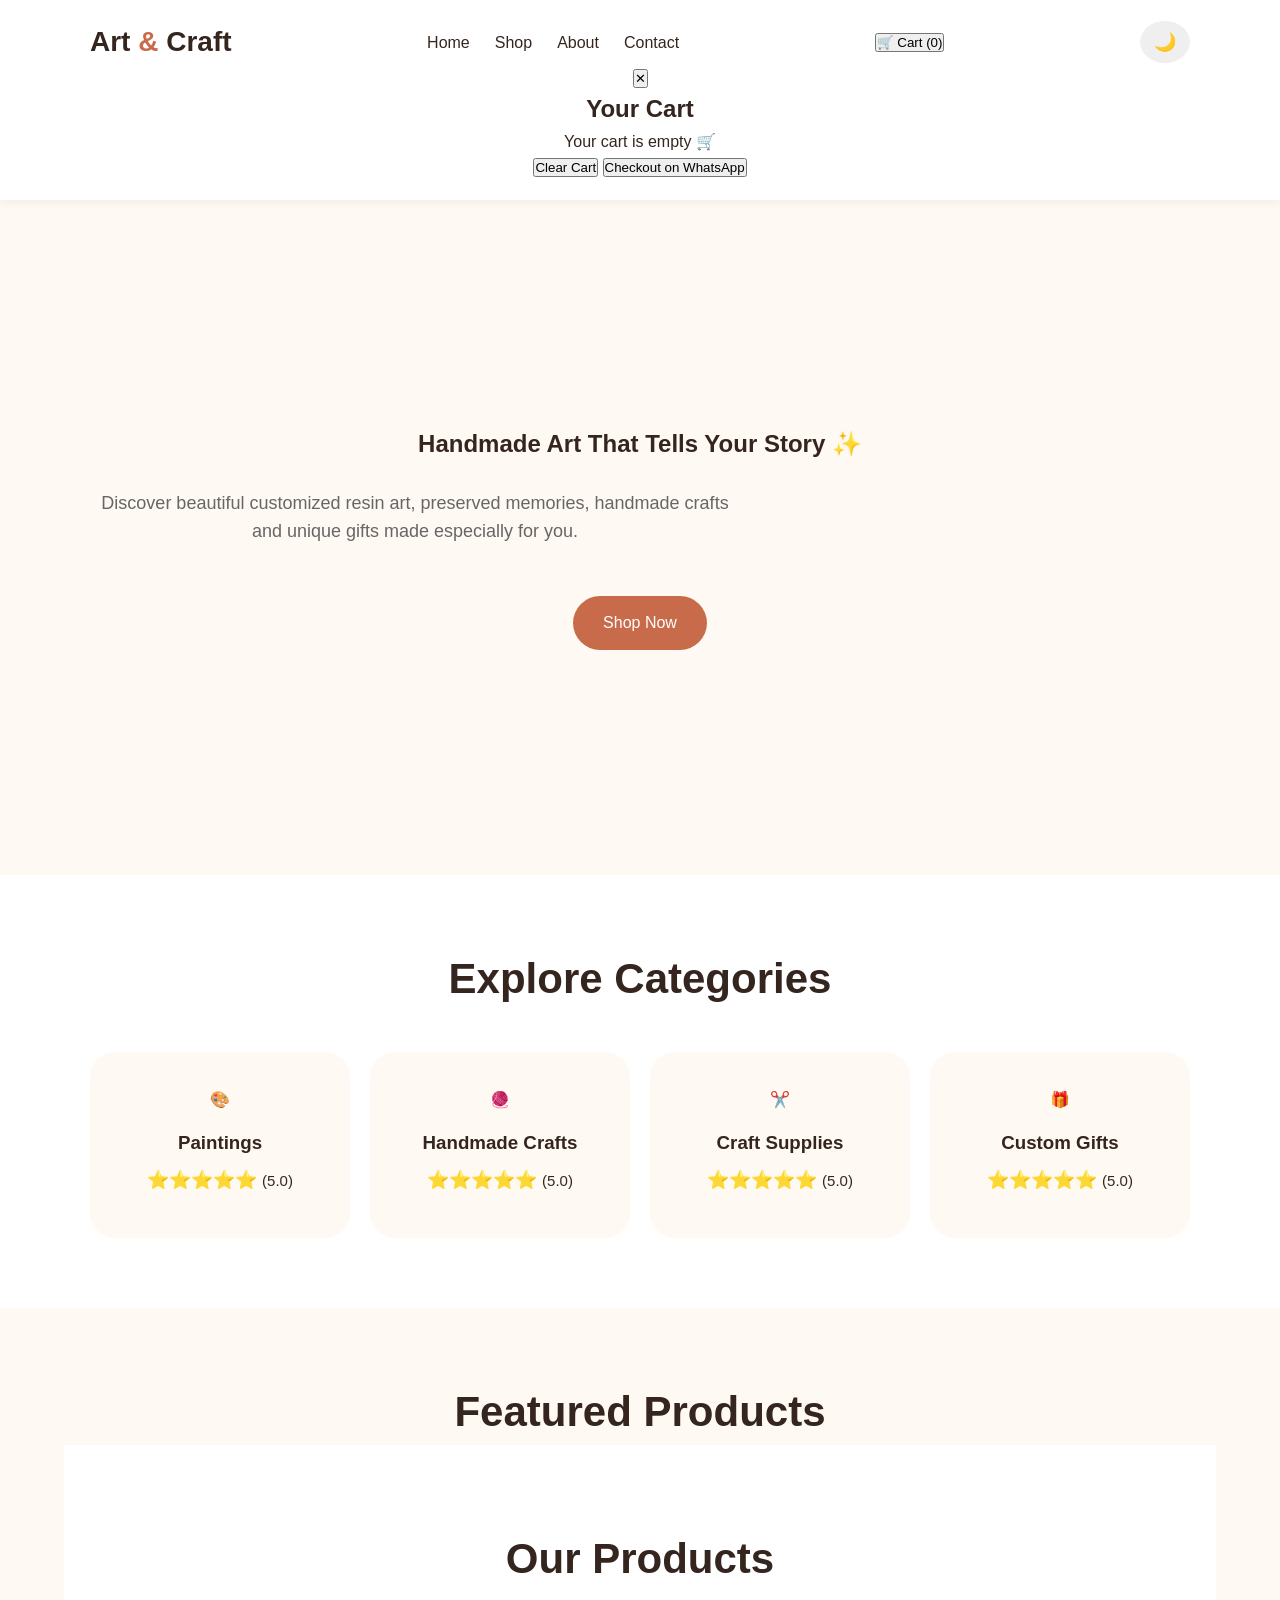
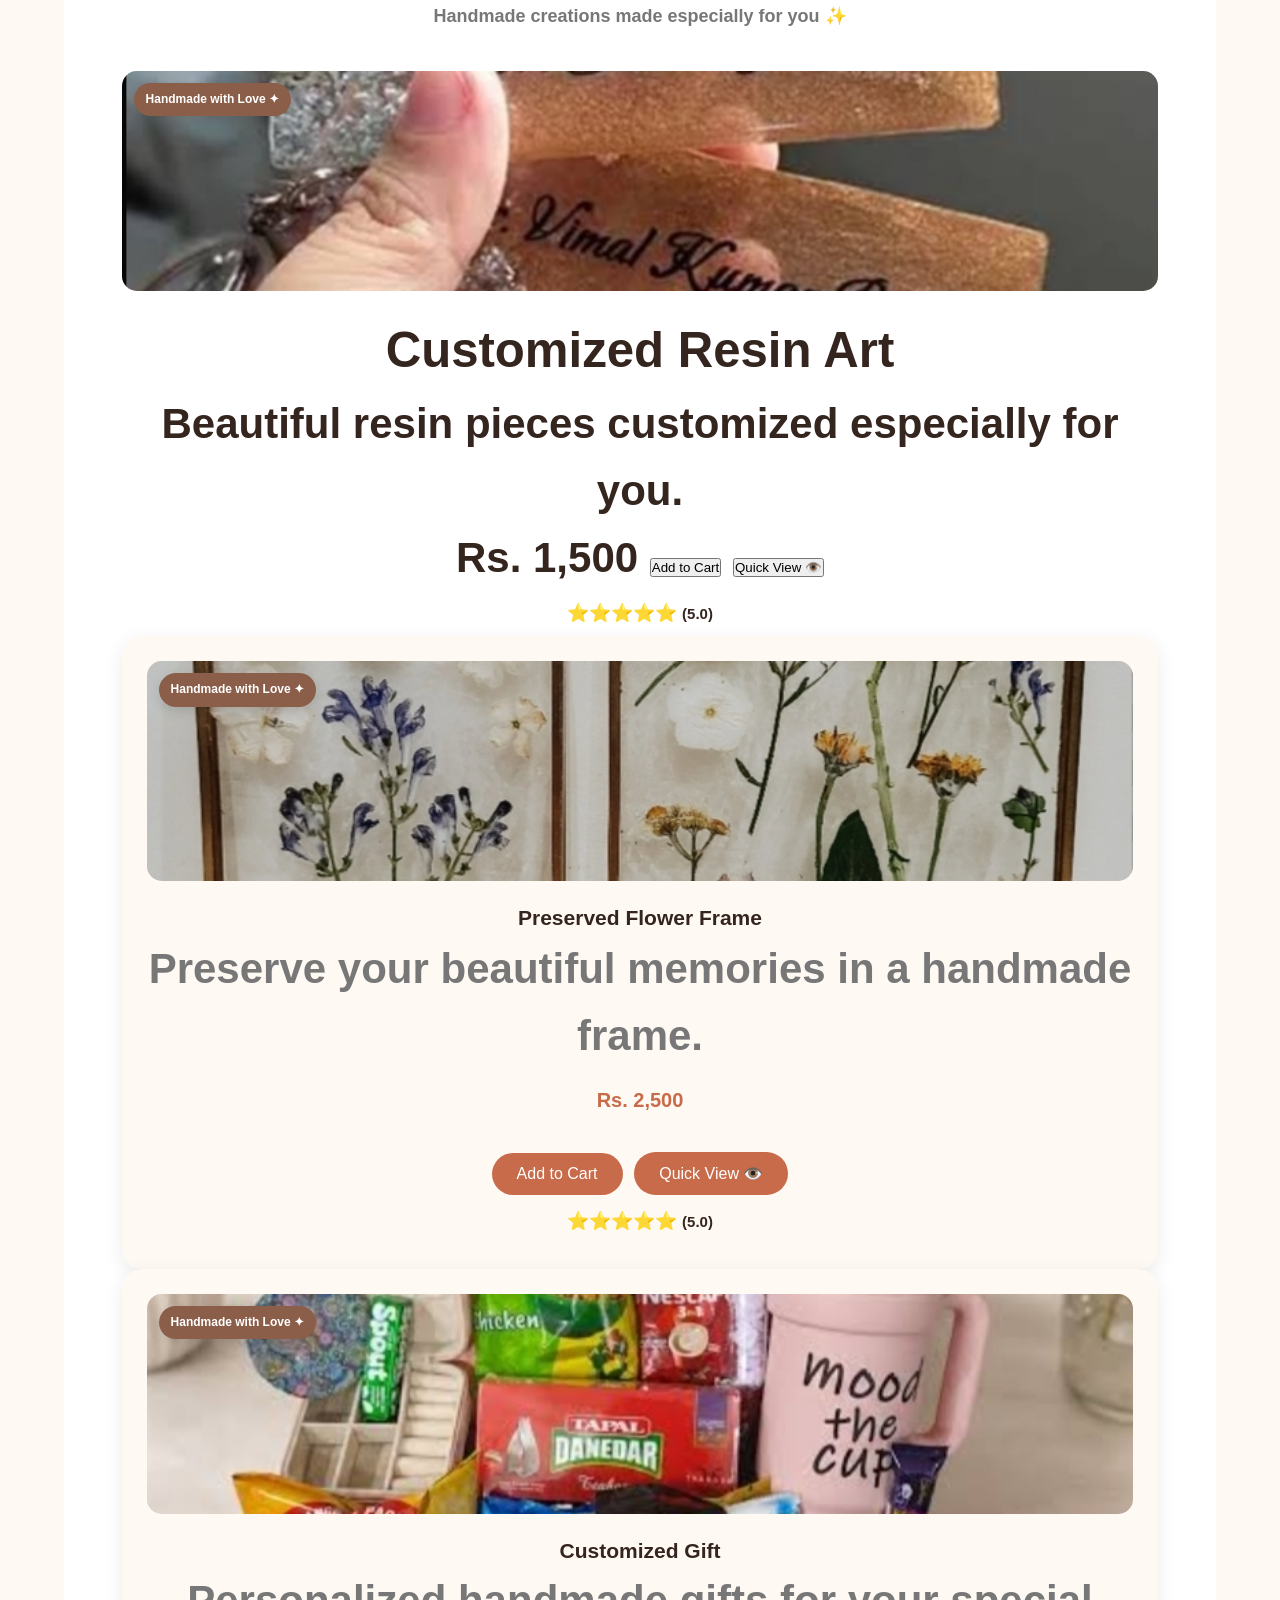
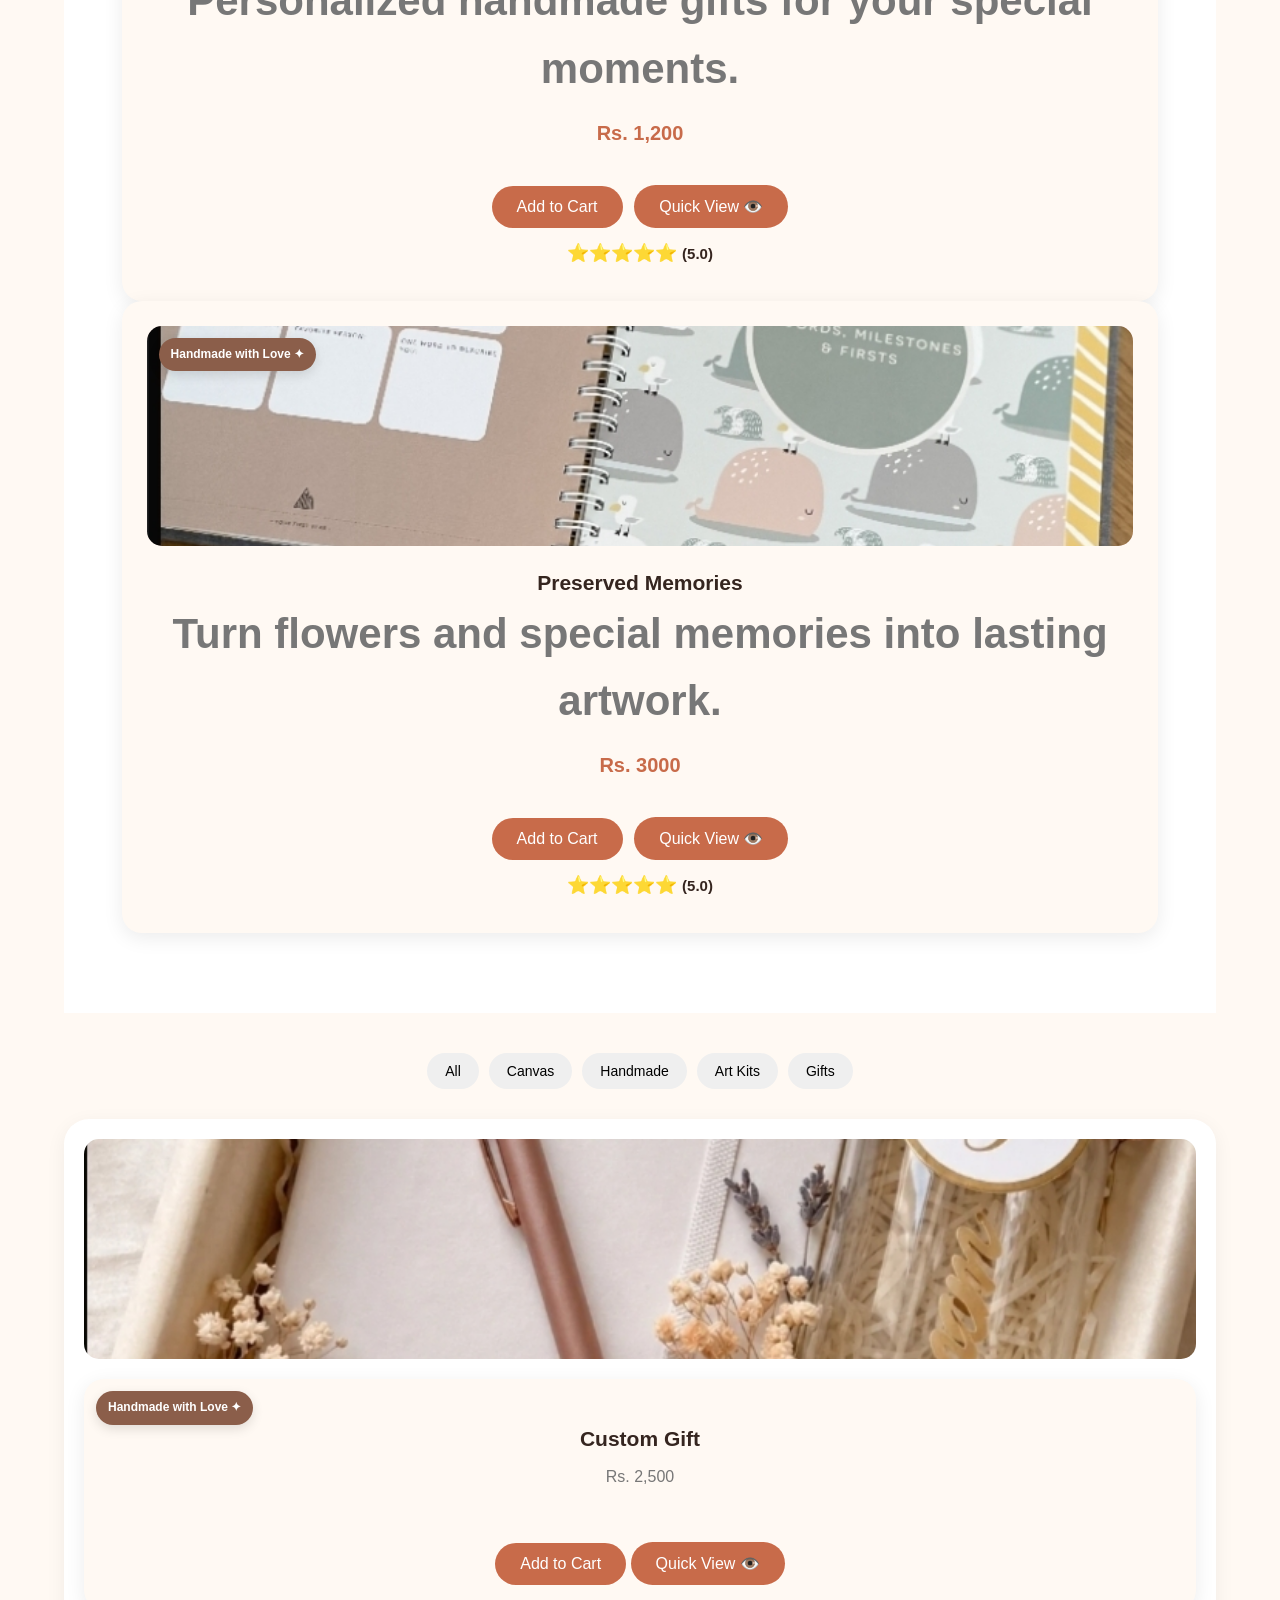
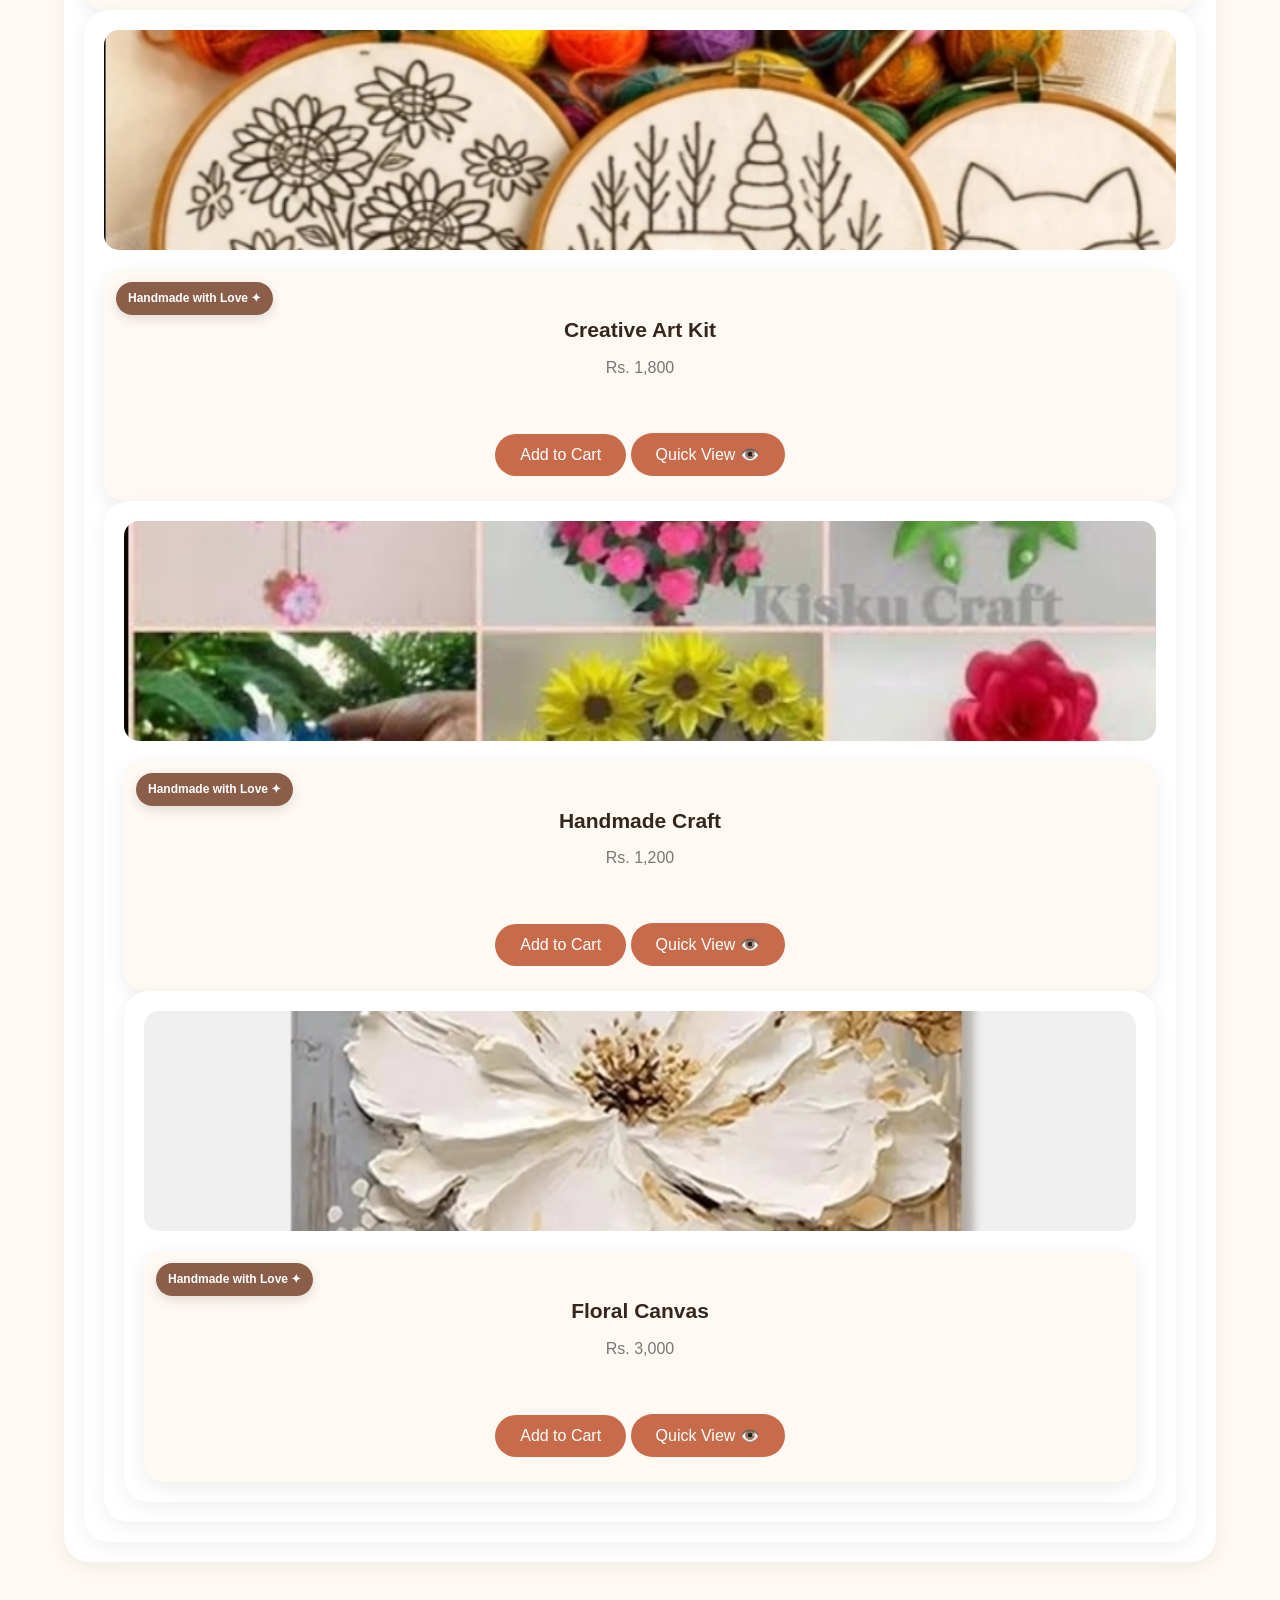
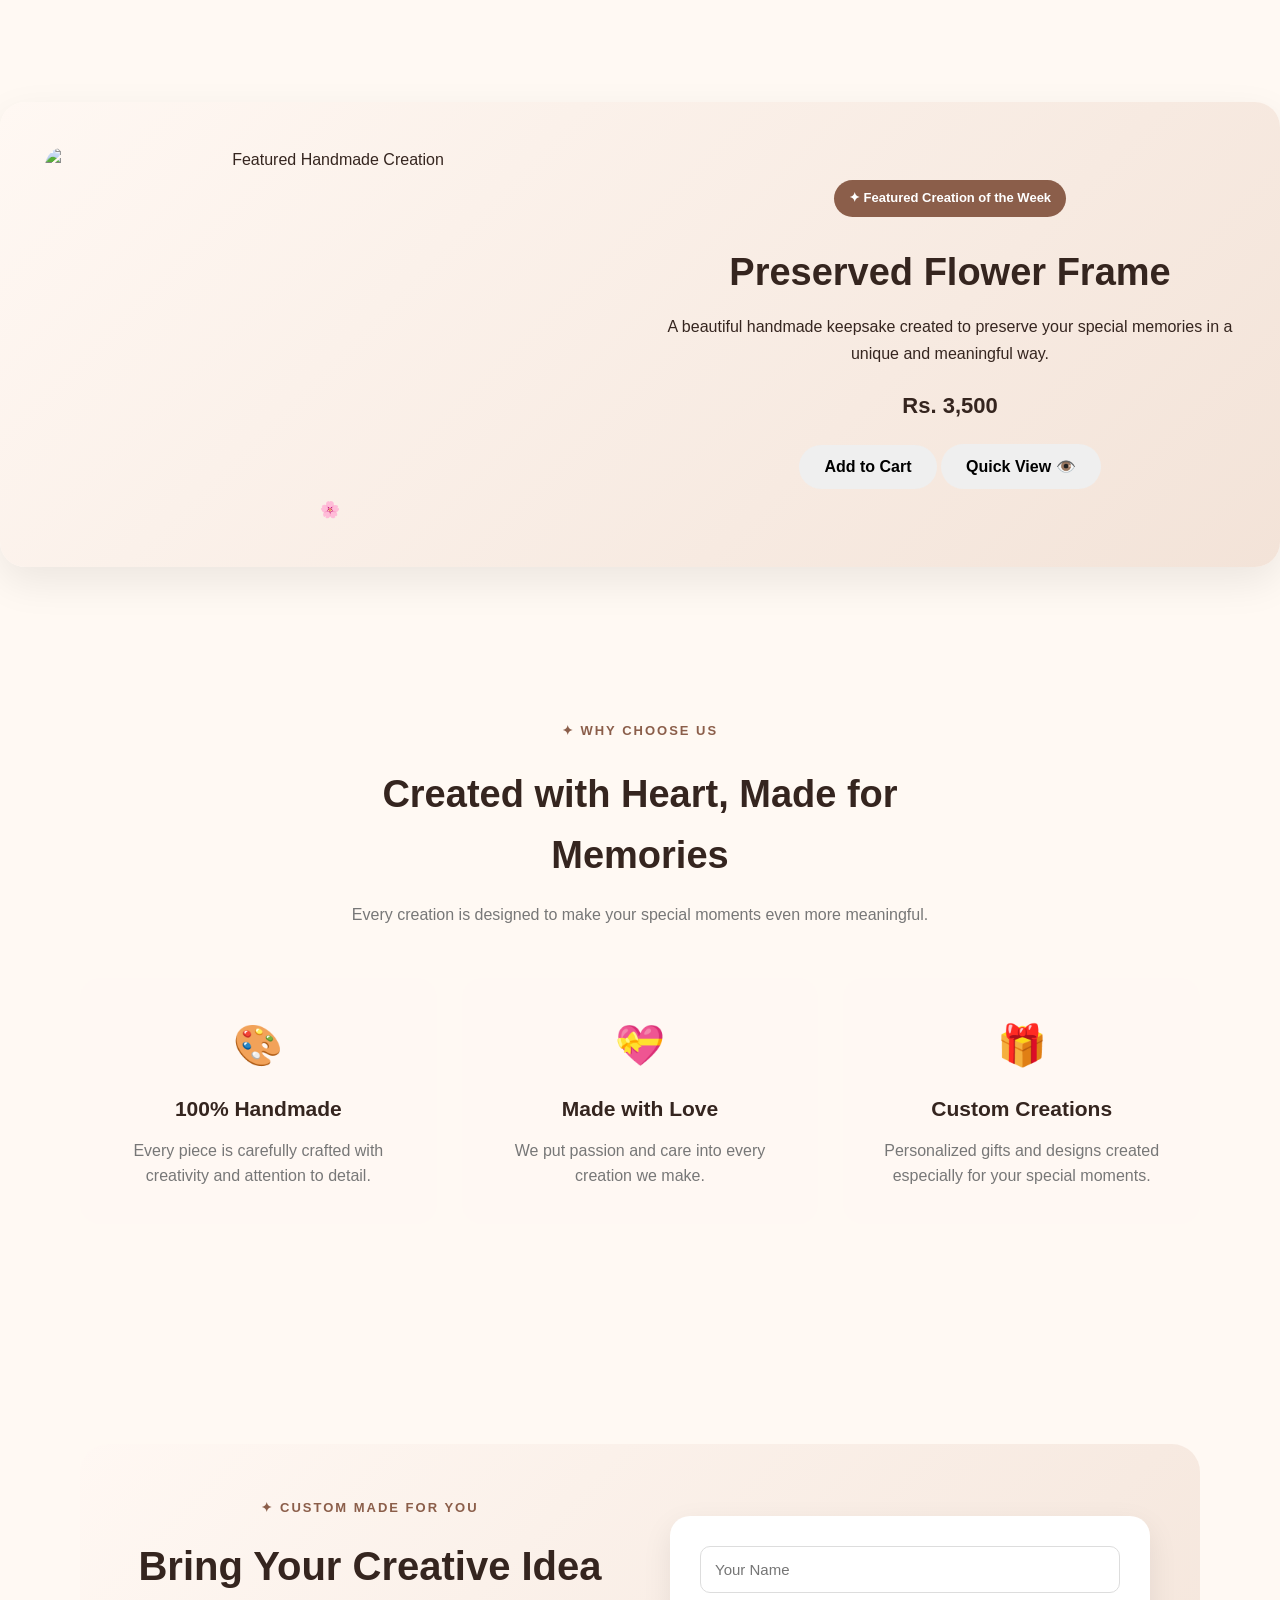
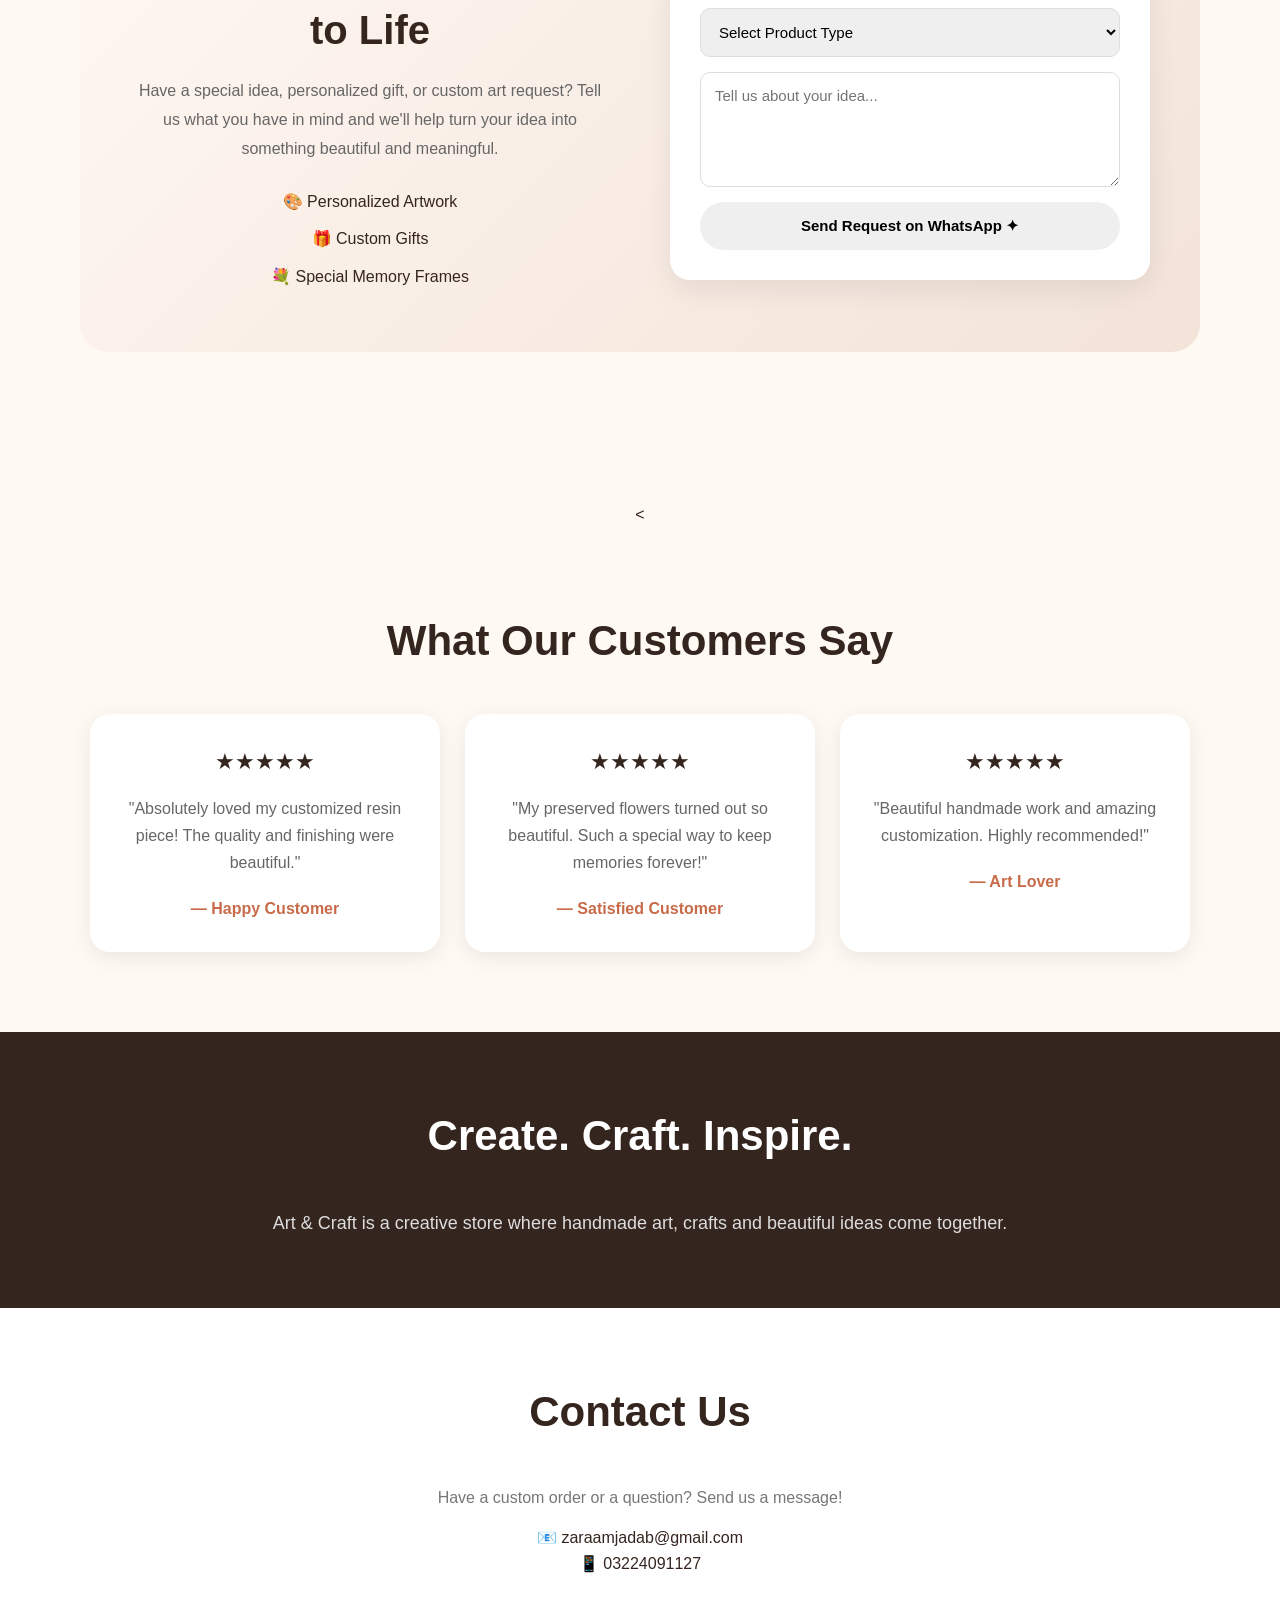
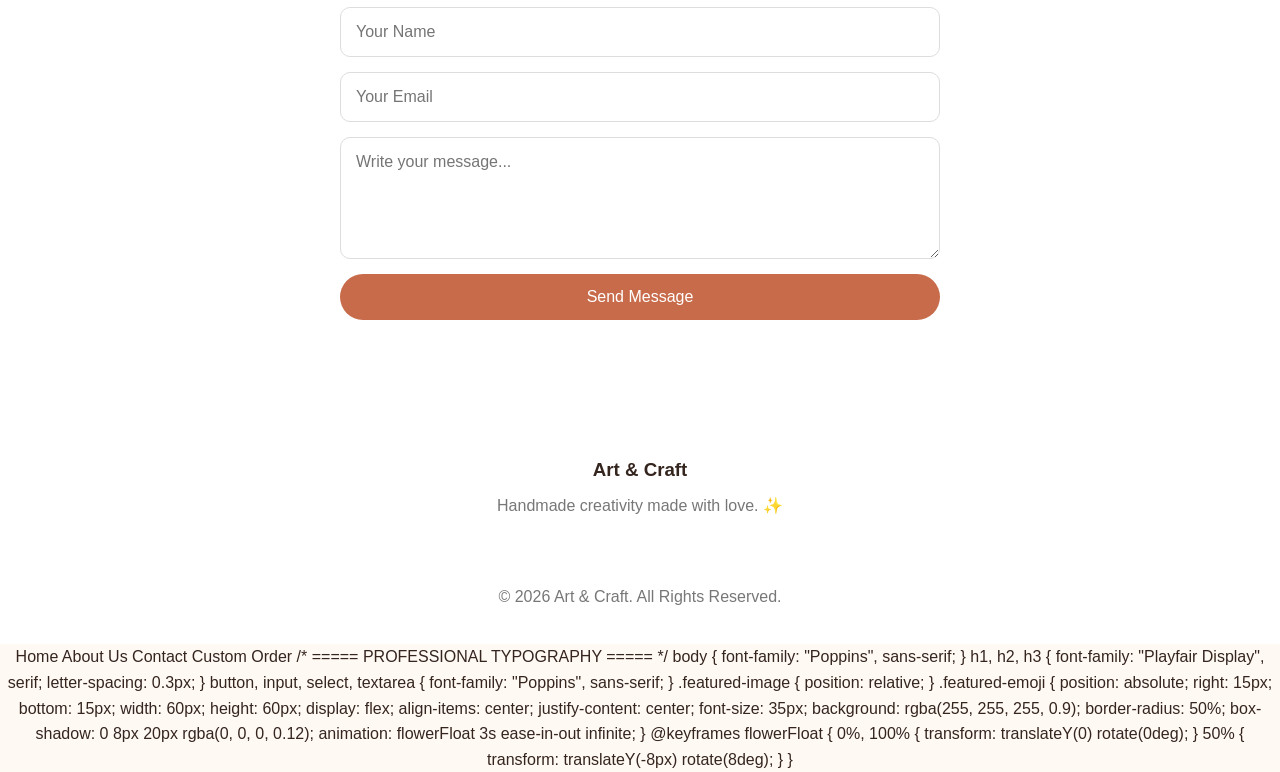
==== commit 085bce89: "Update WhatsApp link and add navigation links Added 'rel="noopener"' attribute to WhatsApp link and " ====
--- a/index.html
+++ b/index.html
@@ -6,7 +6,10 @@
     <meta name="viewport" content="width=device-width, initial-scale=1.0">
 
     <title>Art & Craft</title>
-
+<link rel="preconnect" href="https://fonts.googleapis.com">
+<link rel="preconnect" href="https://fonts.gstatic.com" crossorigin>
+
+<link href="https://fonts.googleapis.com/css2?family=Playfair+Display:wght@500;600;700&family=Poppins:wght@400;500;600;700&display=swap" rel="stylesheet">
     <link rel="stylesheet" href="style.css">
 </head>
 
@@ -515,8 +518,8 @@
     <div class="social-links">
         <a href="#">Instagram</a>
         <a href="#">Facebook</a>
-        <a href="https://wa.me/923224091127" target="_blank">
-            WhatsApp
+        <a href="https://wa.me/923224091127" target="_blank" rel="noopener">
+    WhatsApp
         </a>
     </div>
 
@@ -543,7 +546,11 @@
     </div>
 
         </div>
-<script src="script.js"></script>    
+<script src="script.js"></script>   
+<a href="#home">Home</a>
+<a href="#about">About Us</a>
+<a href="#contact">Contact</a>
+<a href="#custom-order">Custom Order</a>
 </body>
     </html>
 /* ===== PROFESSIONAL TYPOGRAPHY ===== */
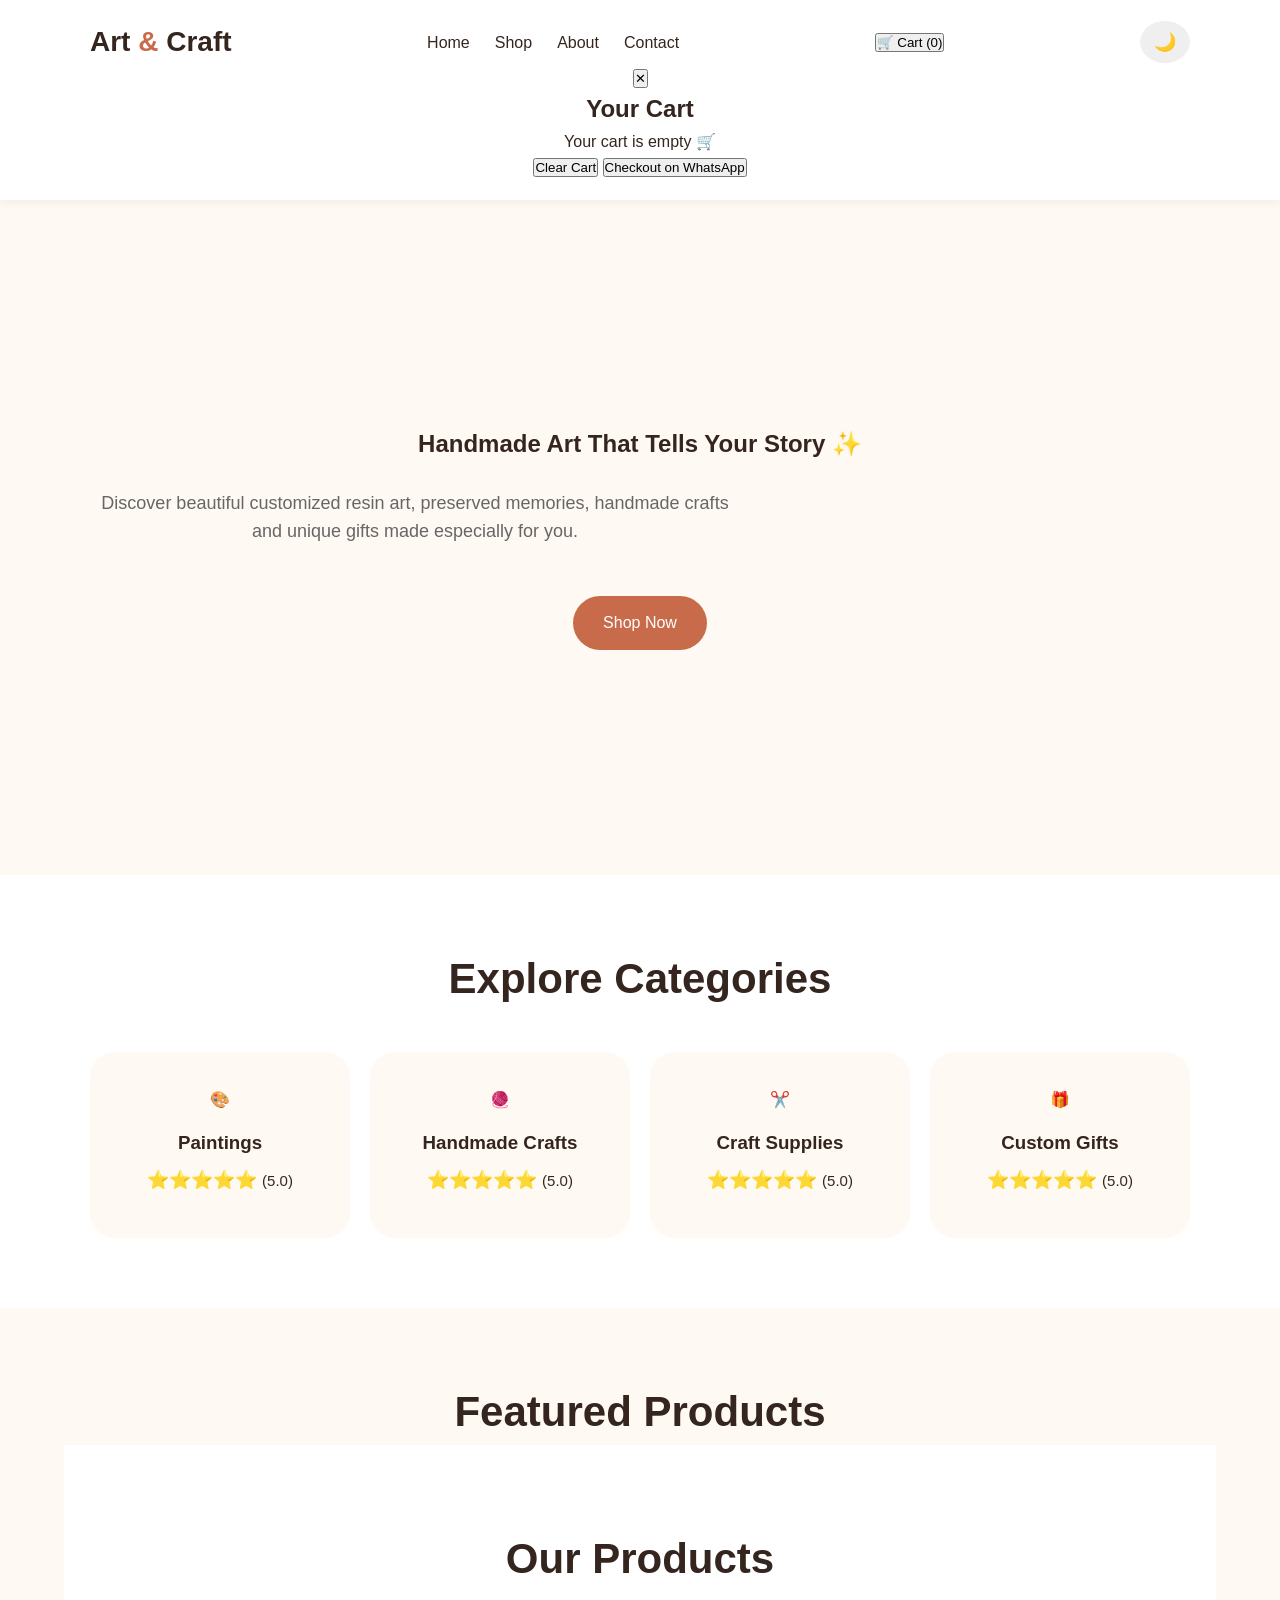
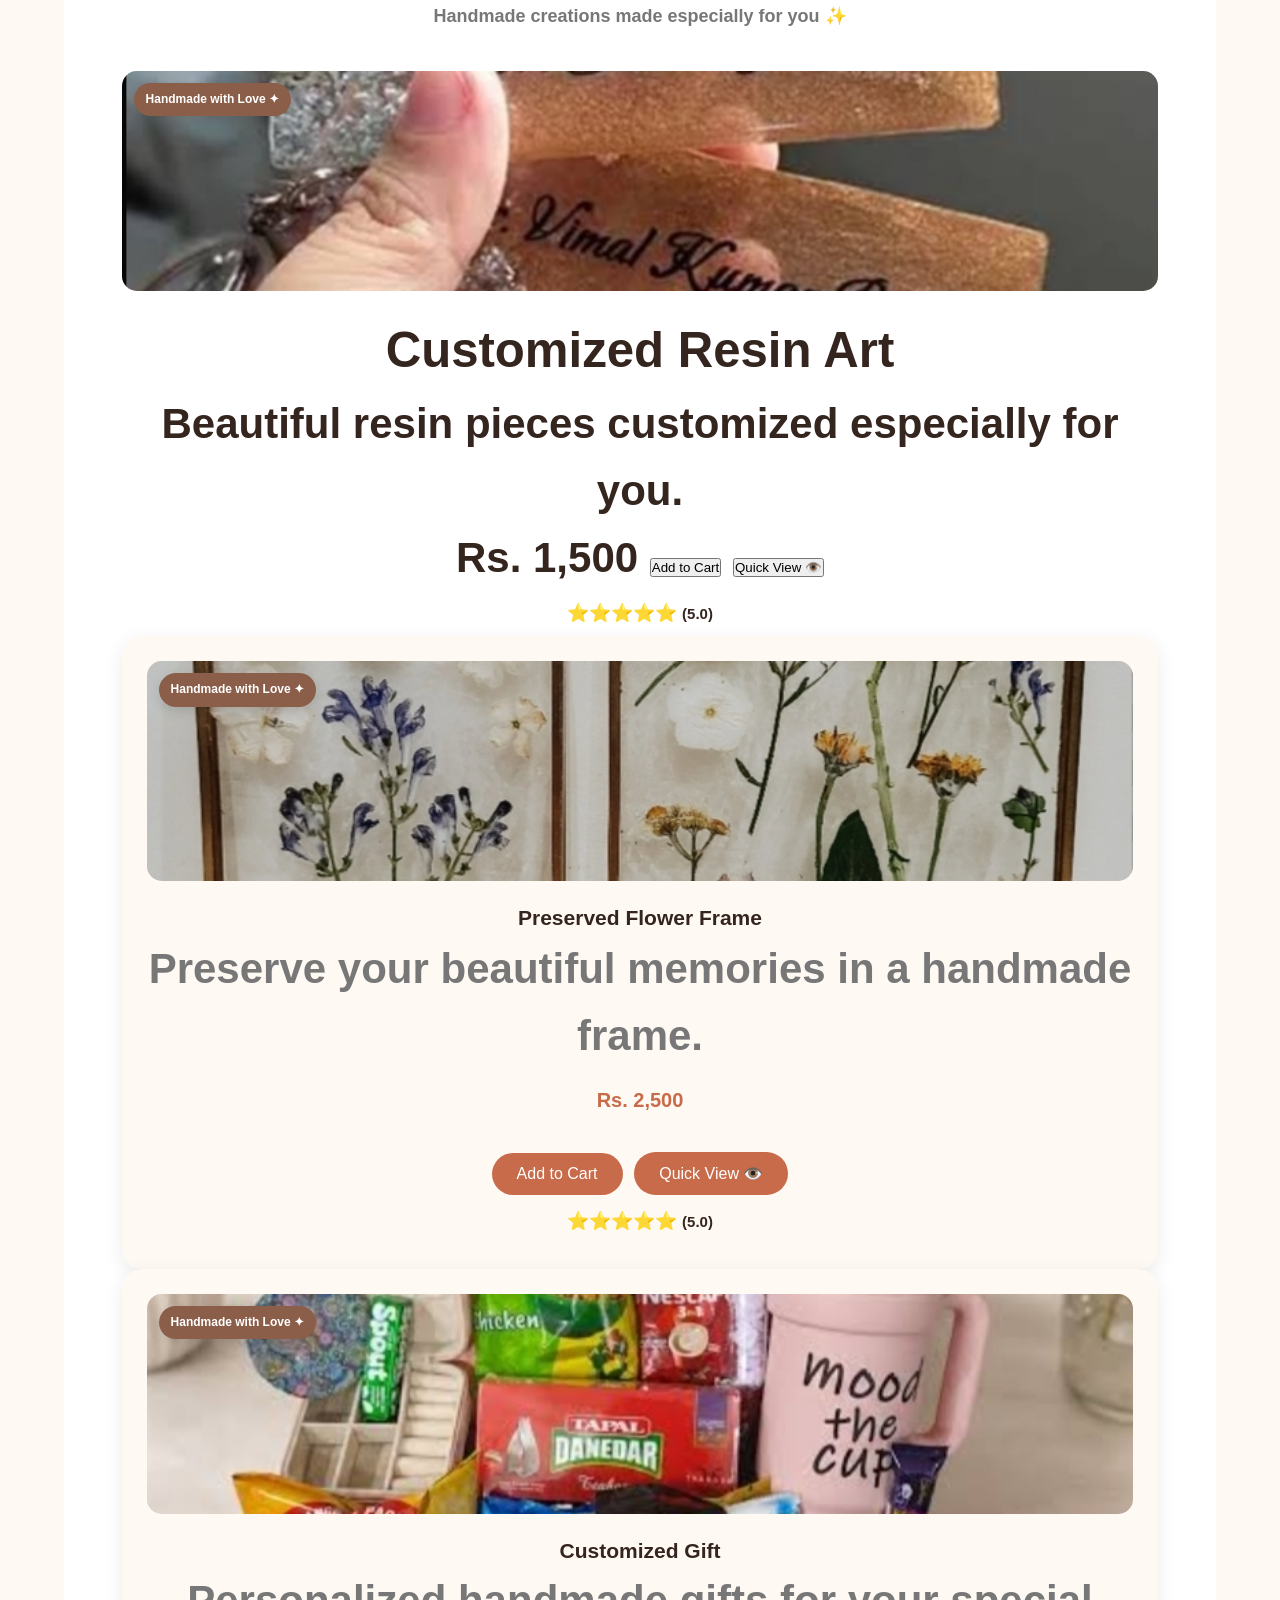
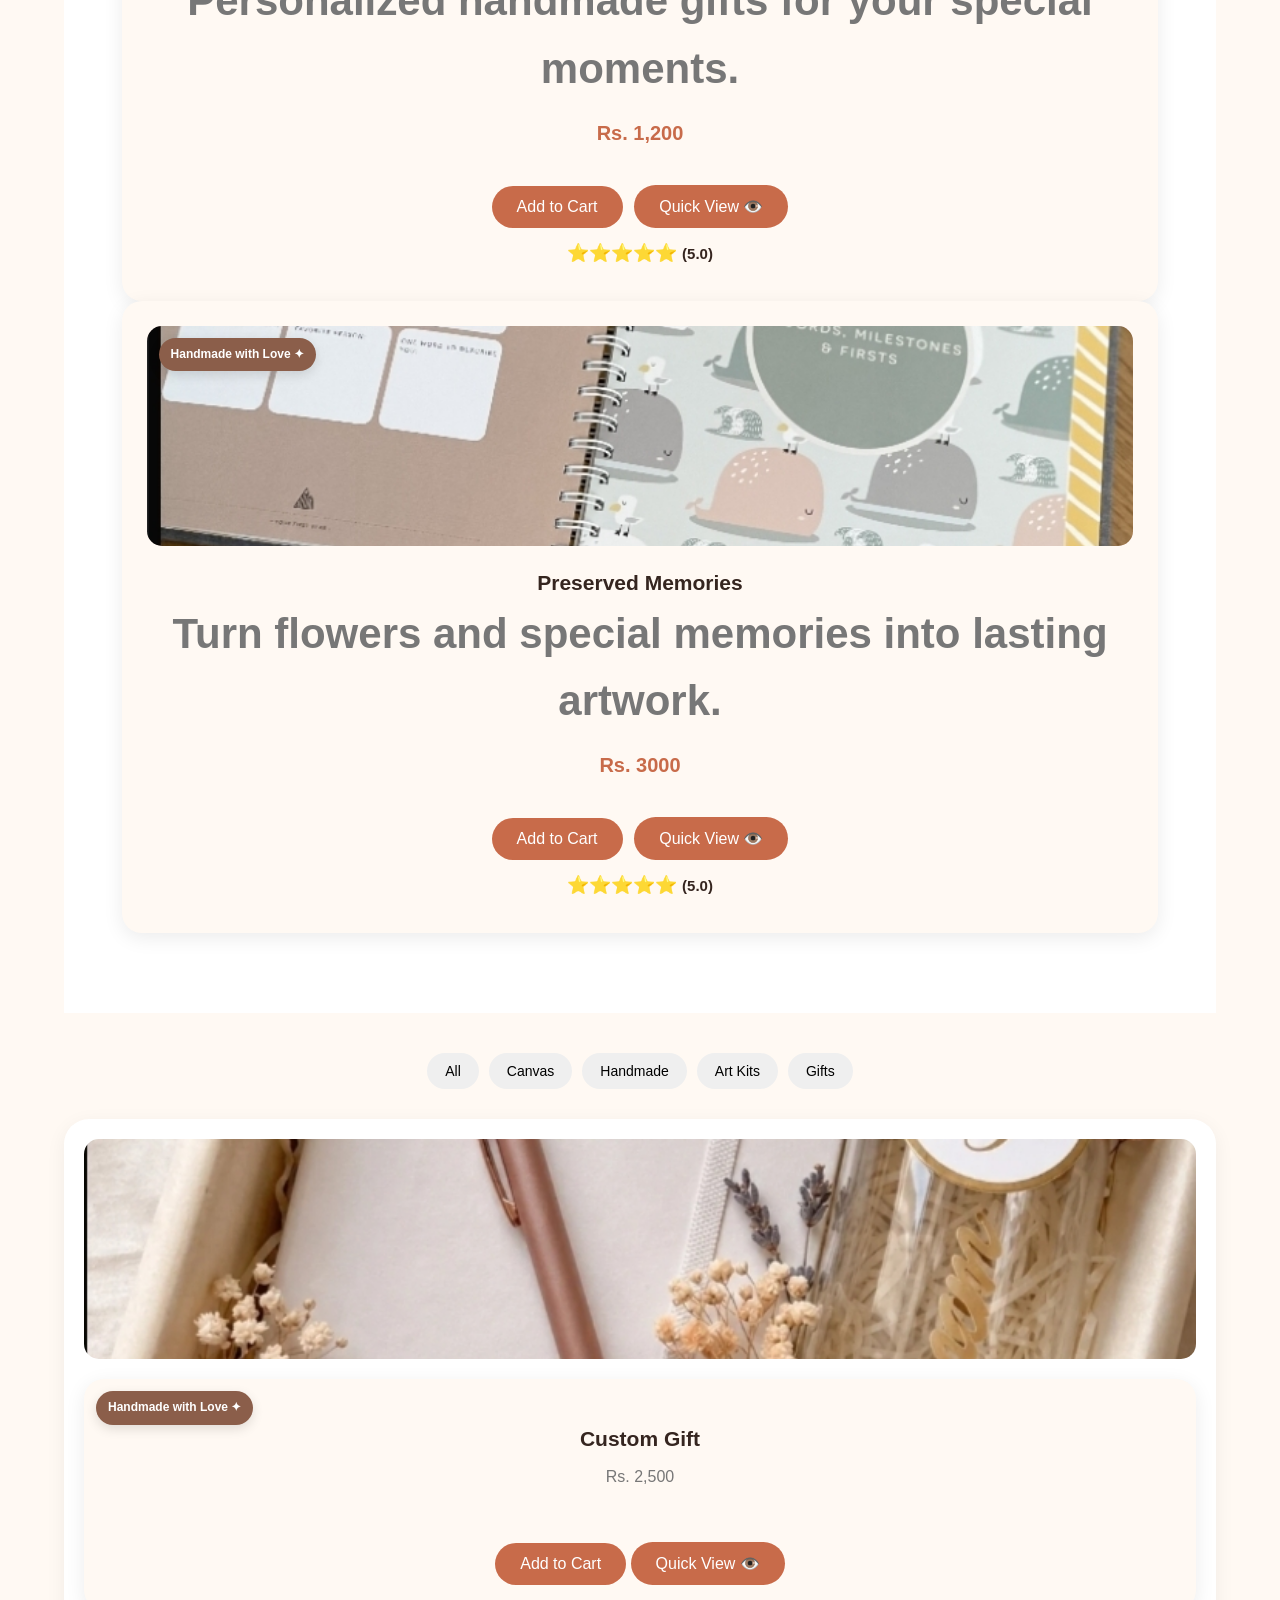
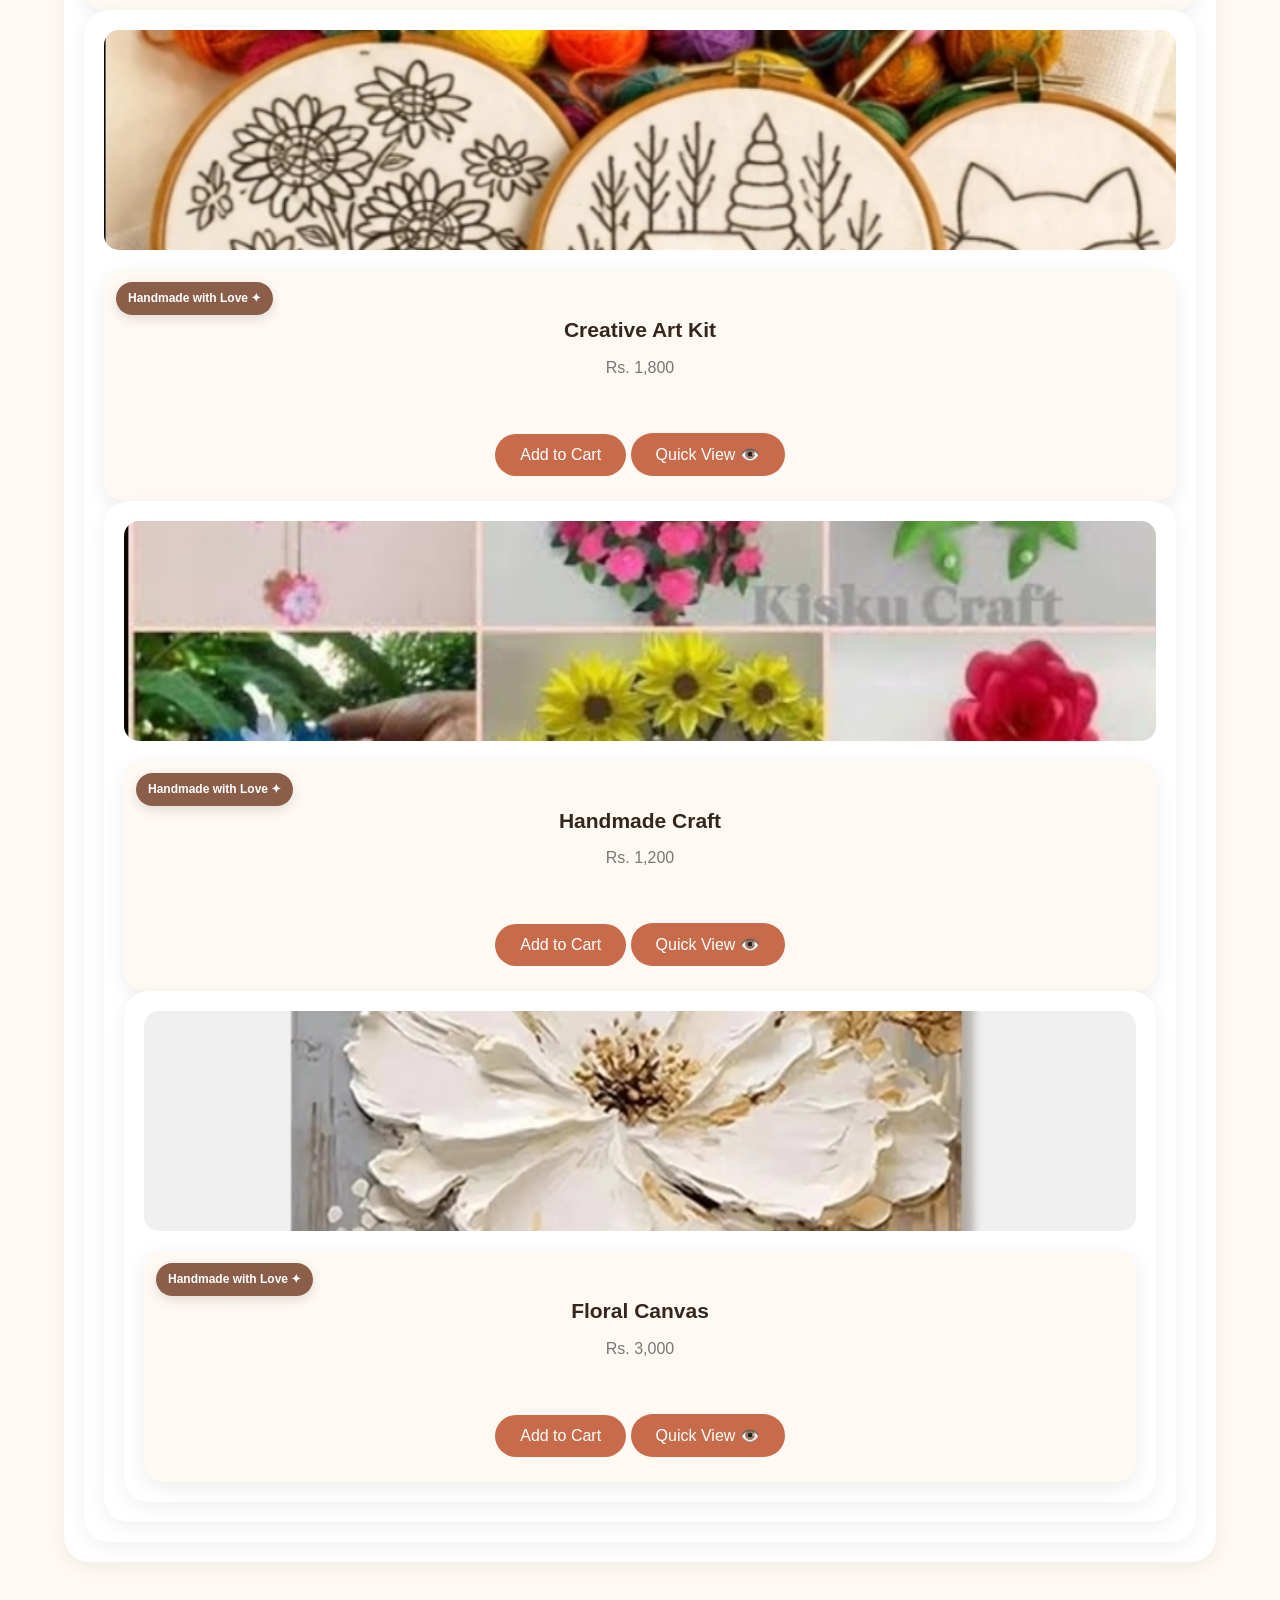
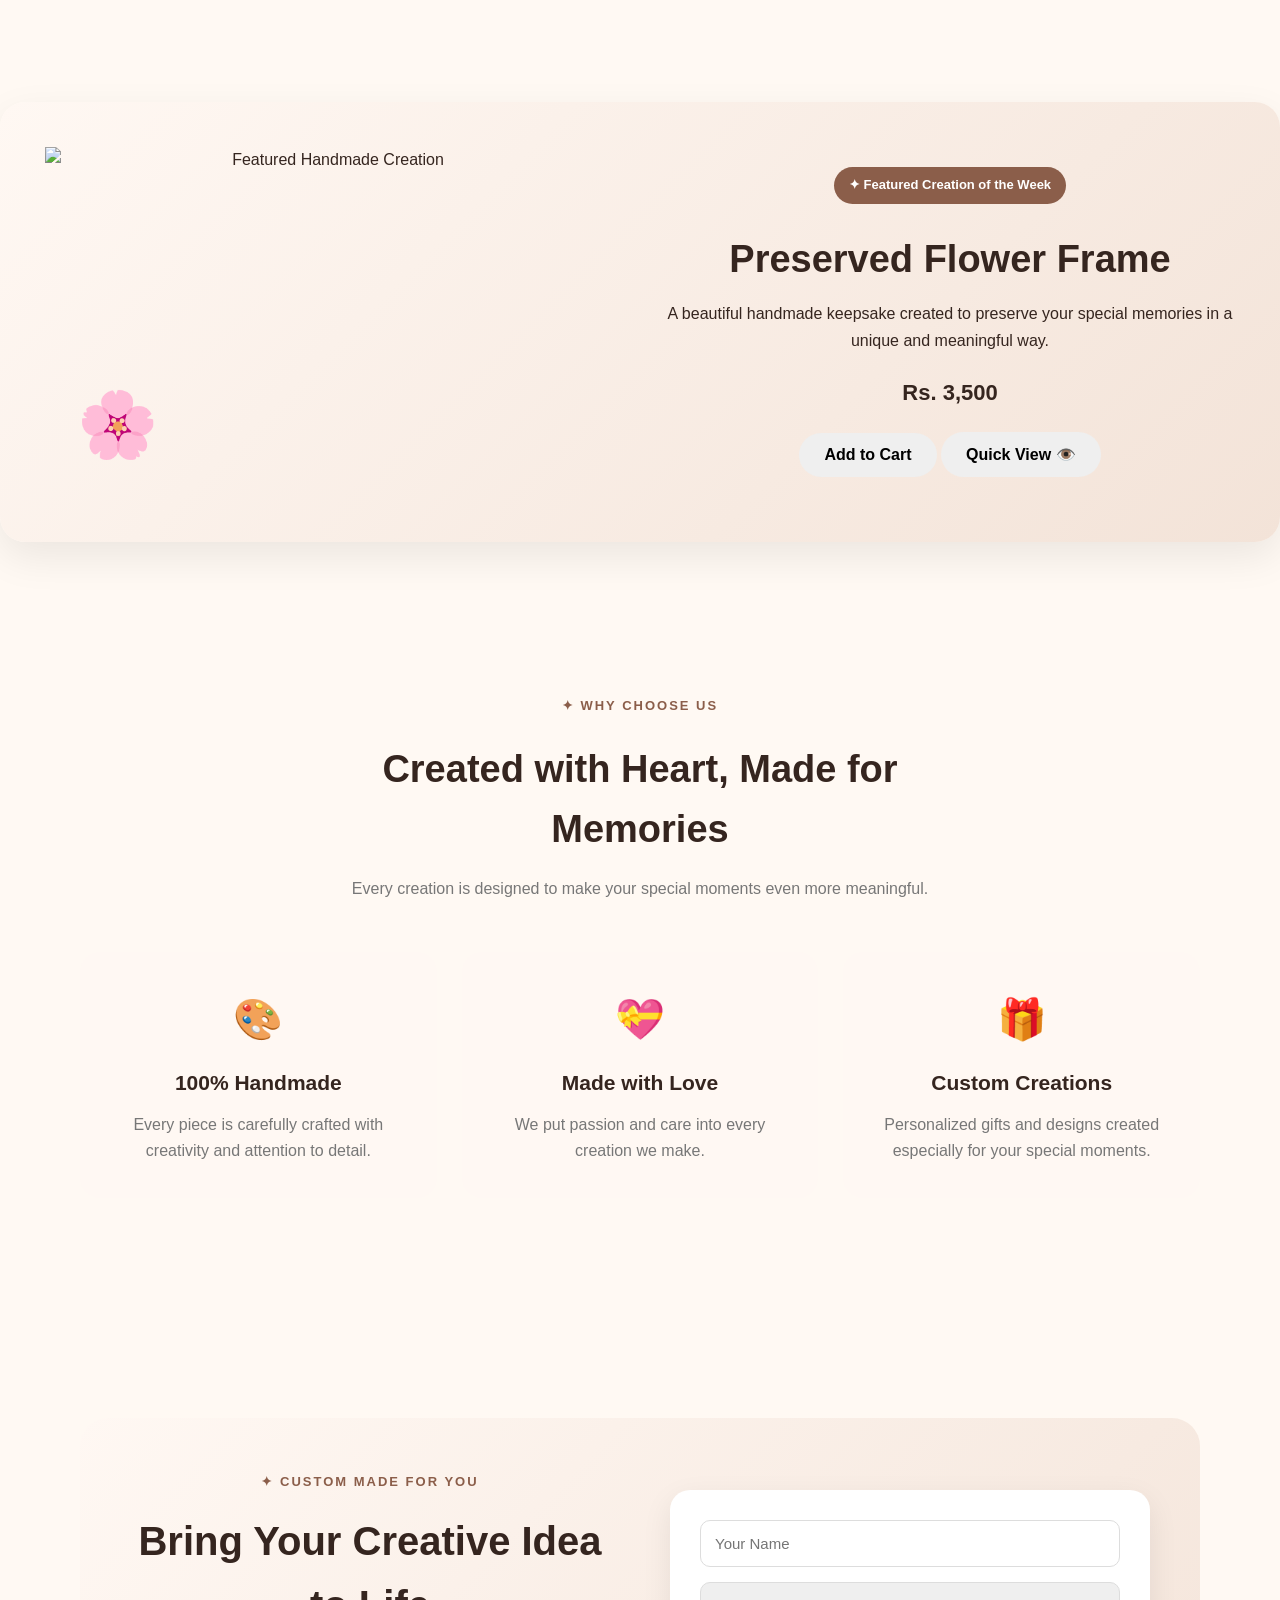
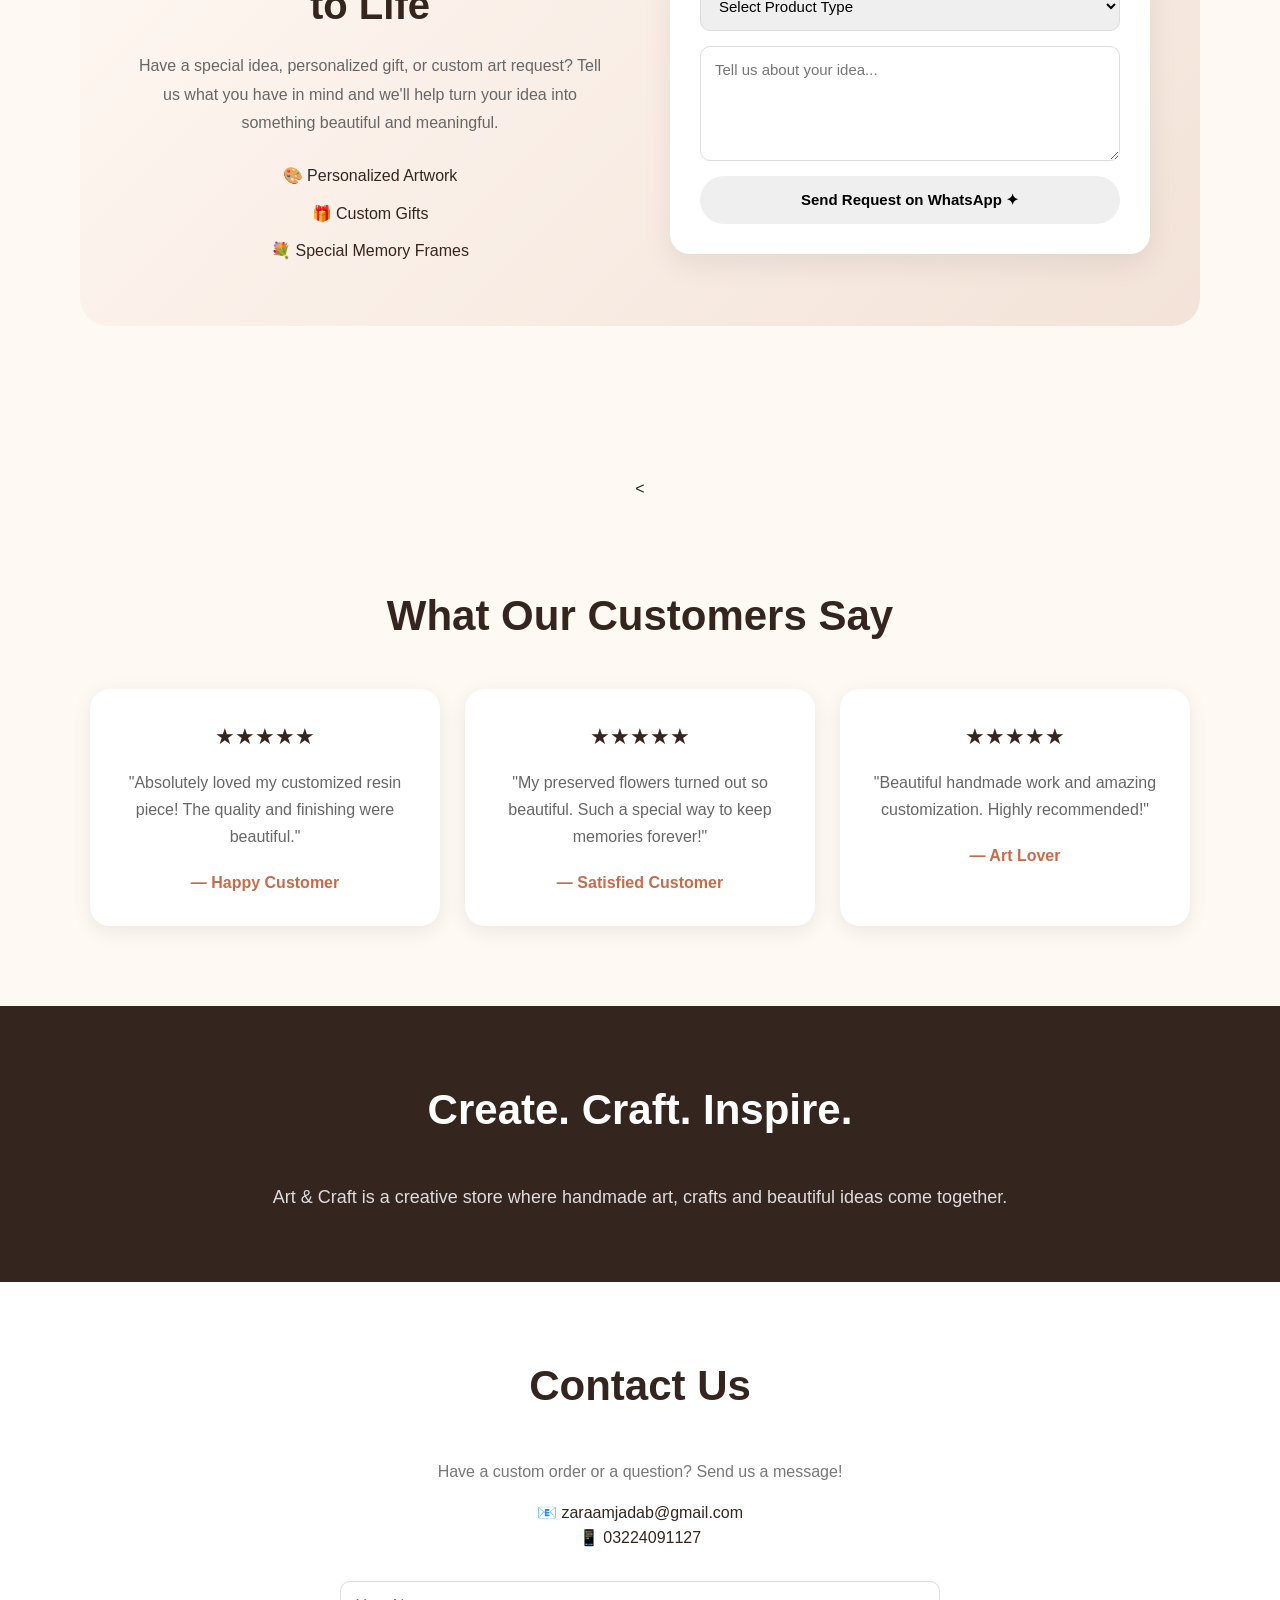
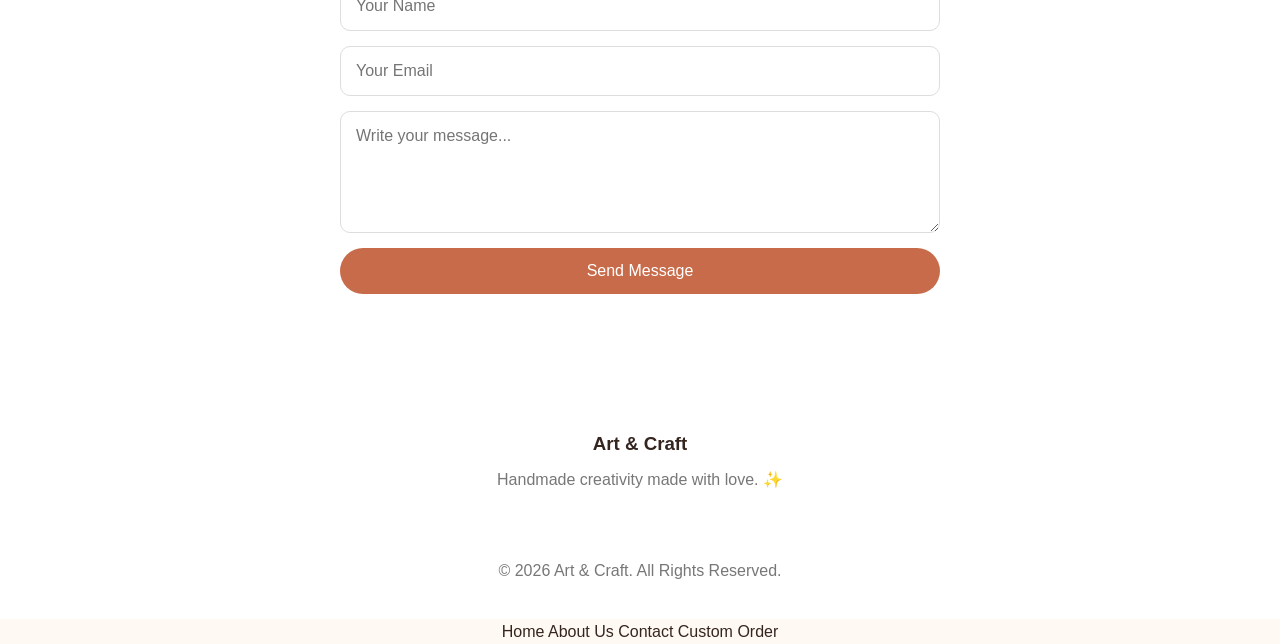
==== commit 7d15f4ec: "Update index.html" ====
--- a/index.html
+++ b/index.html
@@ -546,64 +546,10 @@
     </div>
 
         </div>
-<script src="script.js"></script>   
 <a href="#home">Home</a>
 <a href="#about">About Us</a>
 <a href="#contact">Contact</a>
 <a href="#custom-order">Custom Order</a>
+        <script src="script.js"></script>
 </body>
     </html>
-/* ===== PROFESSIONAL TYPOGRAPHY ===== */
-
-body {
-    font-family: "Poppins", sans-serif;
-}
-
-h1,
-h2,
-h3 {
-    font-family: "Playfair Display", serif;
-    letter-spacing: 0.3px;
-}
-
-button,
-input,
-select,
-textarea {
-    font-family: "Poppins", sans-serif;
-}
-        .featured-image {
-    position: relative;
-}
-
-.featured-emoji {
-    position: absolute;
-    right: 15px;
-    bottom: 15px;
-
-    width: 60px;
-    height: 60px;
-
-    display: flex;
-    align-items: center;
-    justify-content: center;
-
-    font-size: 35px;
-
-    background: rgba(255, 255, 255, 0.9);
-    border-radius: 50%;
-
-    box-shadow: 0 8px 20px rgba(0, 0, 0, 0.12);
-
-    animation: flowerFloat 3s ease-in-out infinite;
-}
-
-@keyframes flowerFloat {
-    0%, 100% {
-        transform: translateY(0) rotate(0deg);
-    }
-
-    50% {
-        transform: translateY(-8px) rotate(8deg);
-    }
-}
--- a/style.css
+++ b/style.css
@@ -1608,3 +1608,43 @@
         grid-template-columns: repeat(auto-fit, minmax(250px, 1fr));
     }
 }
+/* ===== BIGGER FEATURED FLOWER ===== */
+
+.featured-image {
+    position: relative;
+    overflow: visible;
+}
+
+.featured-emoji {
+    position: absolute;
+    left: 25px;
+    bottom: 25px;
+
+    width: 95px;
+    height: 95px;
+
+    display: flex;
+    align-items: center;
+    justify-content: center;
+
+    font-size: 65px;
+    line-height: 1;
+
+    background: transparent;
+    border-radius: 50%;
+
+    z-index: 5;
+
+    animation: flowerFloat 3s ease-in-out infinite;
+}
+
+/* Mobile par bhi flower properly visible rahe */
+@media (max-width: 768px) {
+    .featured-emoji {
+        width: 110px;
+        height: 110px;
+        font-size: 80px;
+        left: 20px;
+        bottom: 20px;
+    }
+}
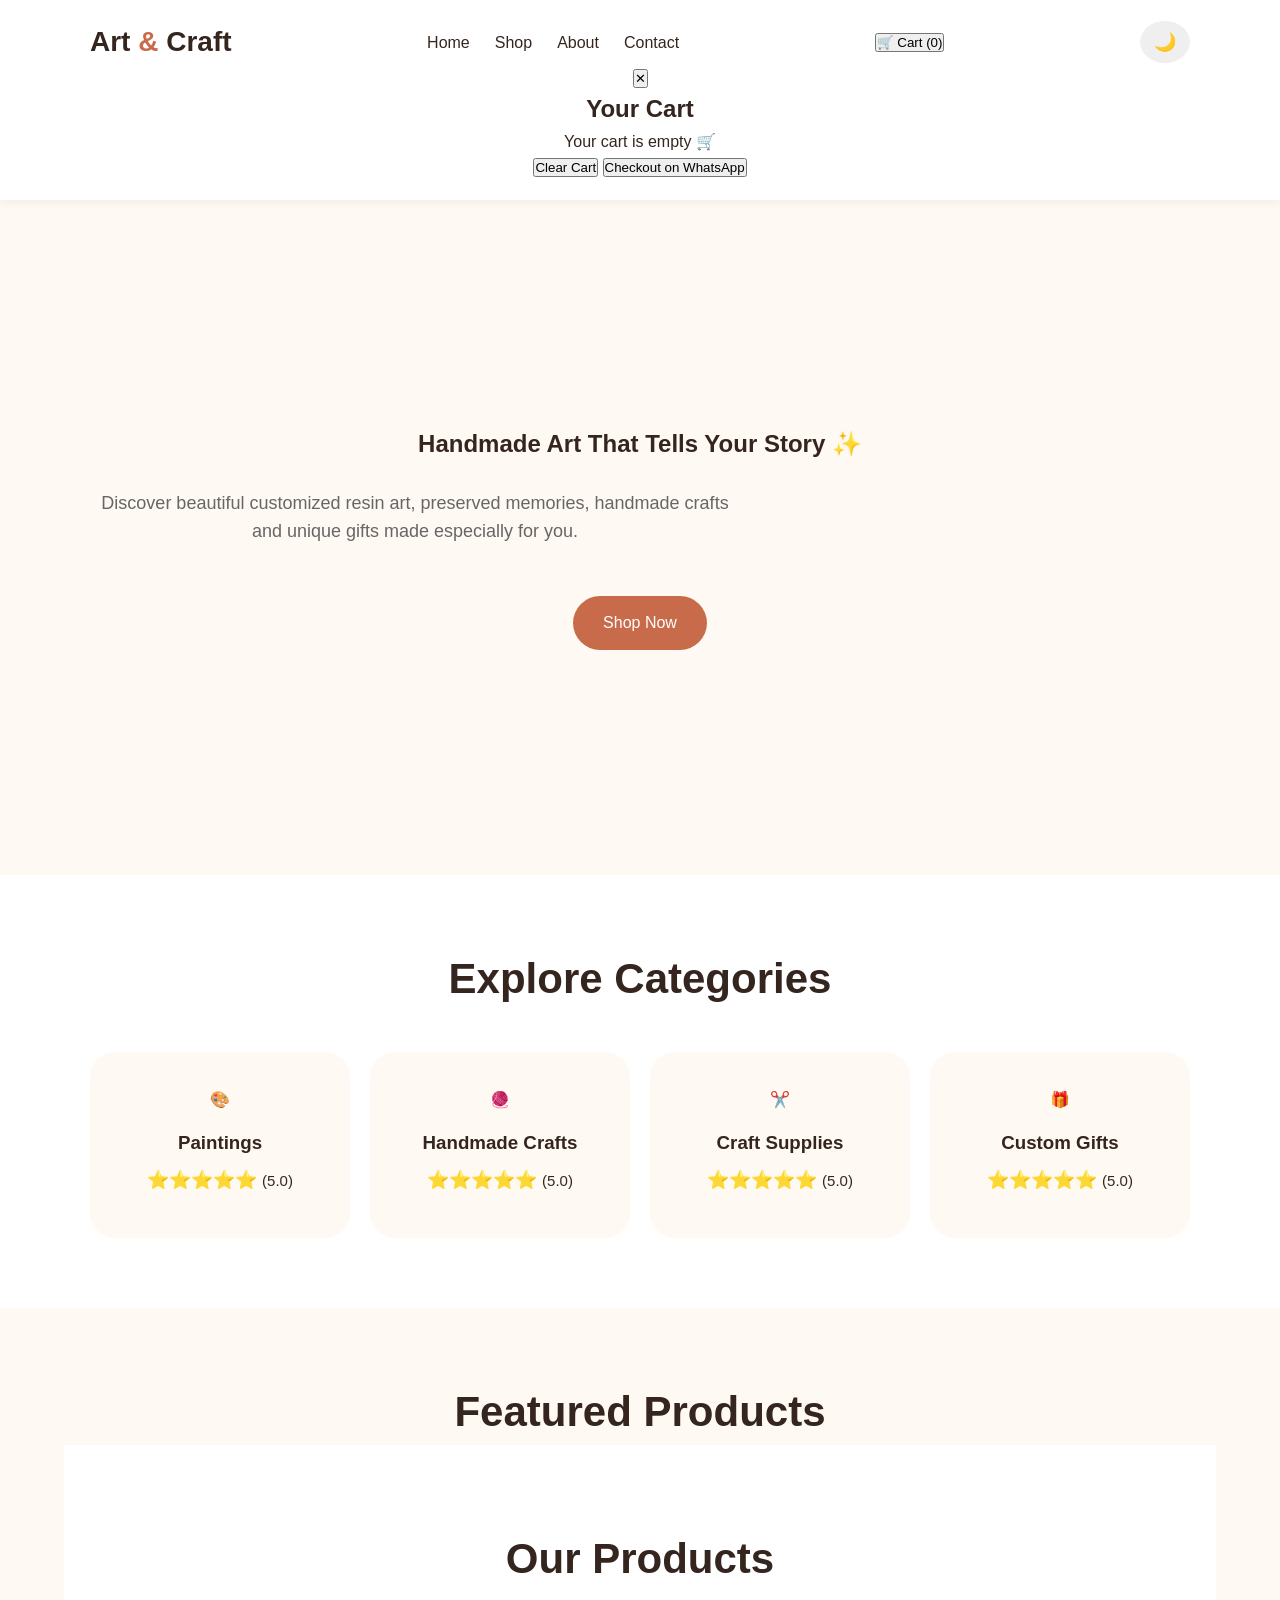
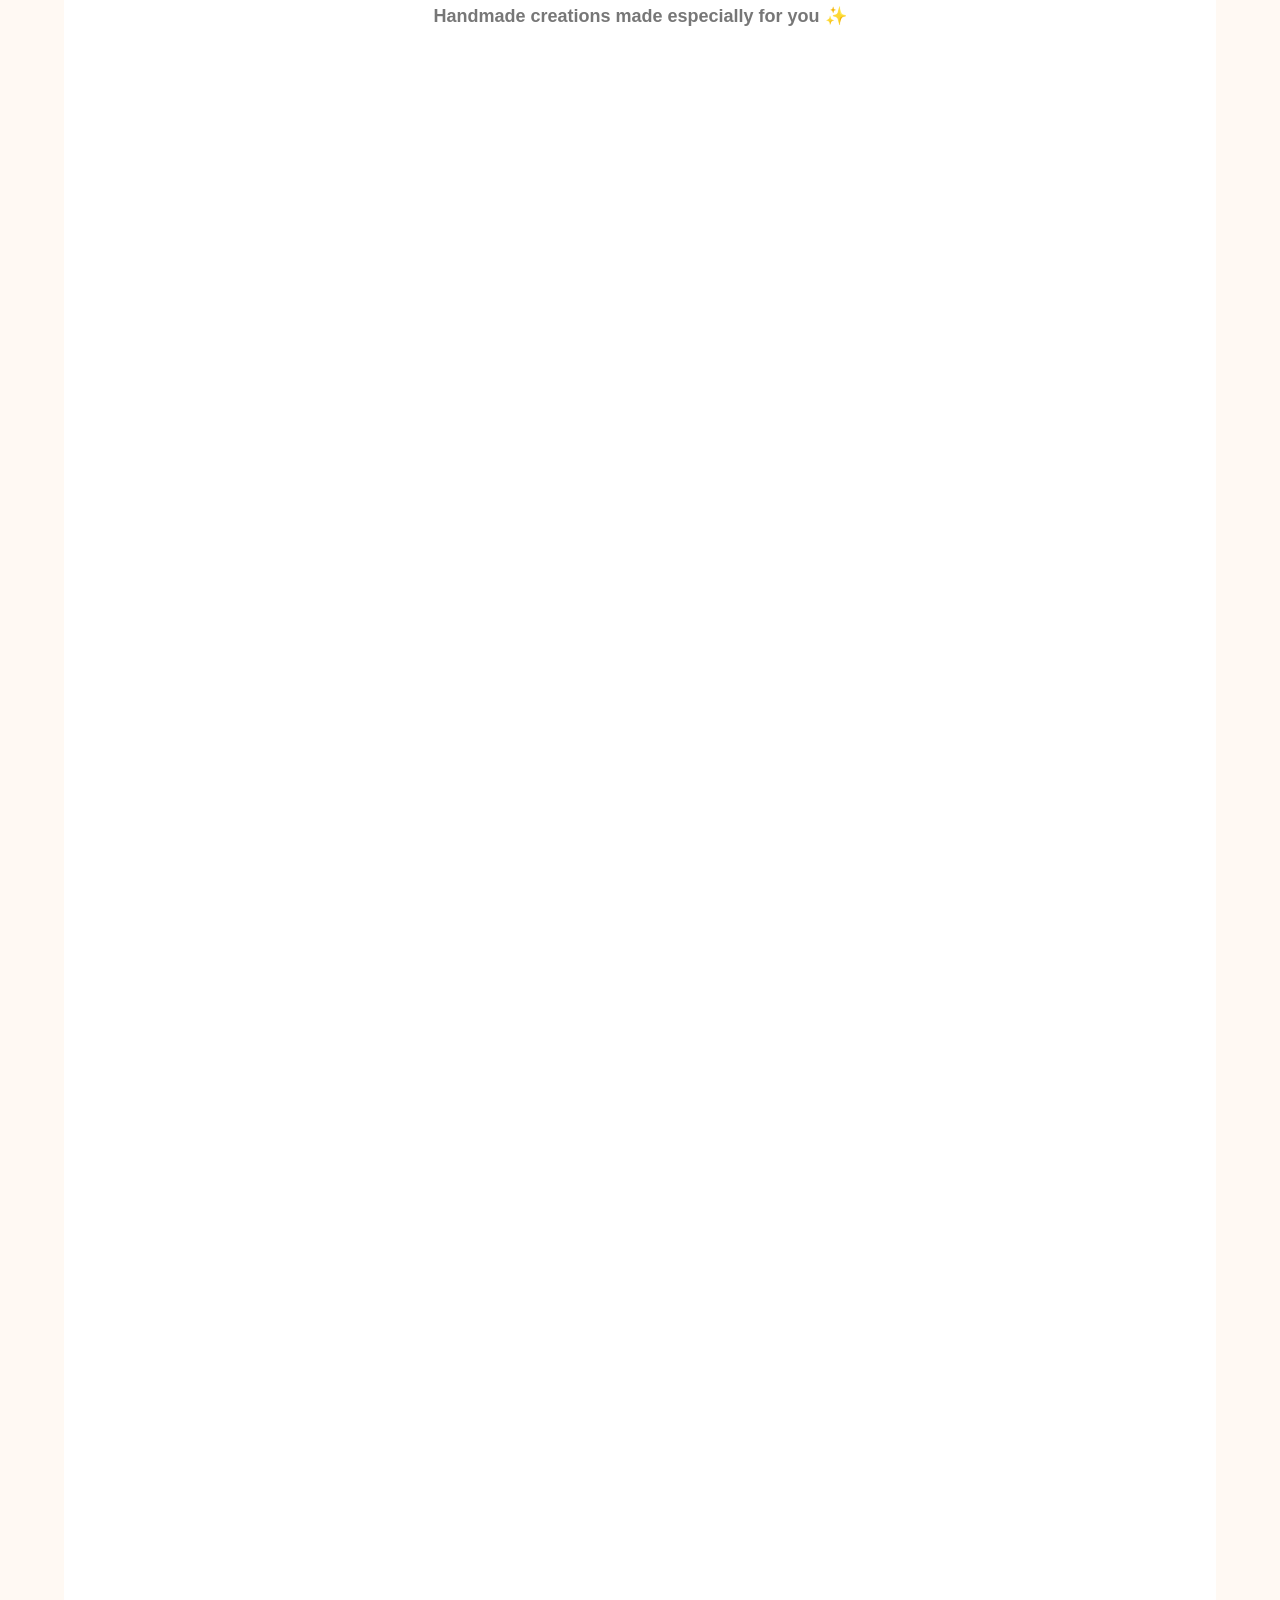
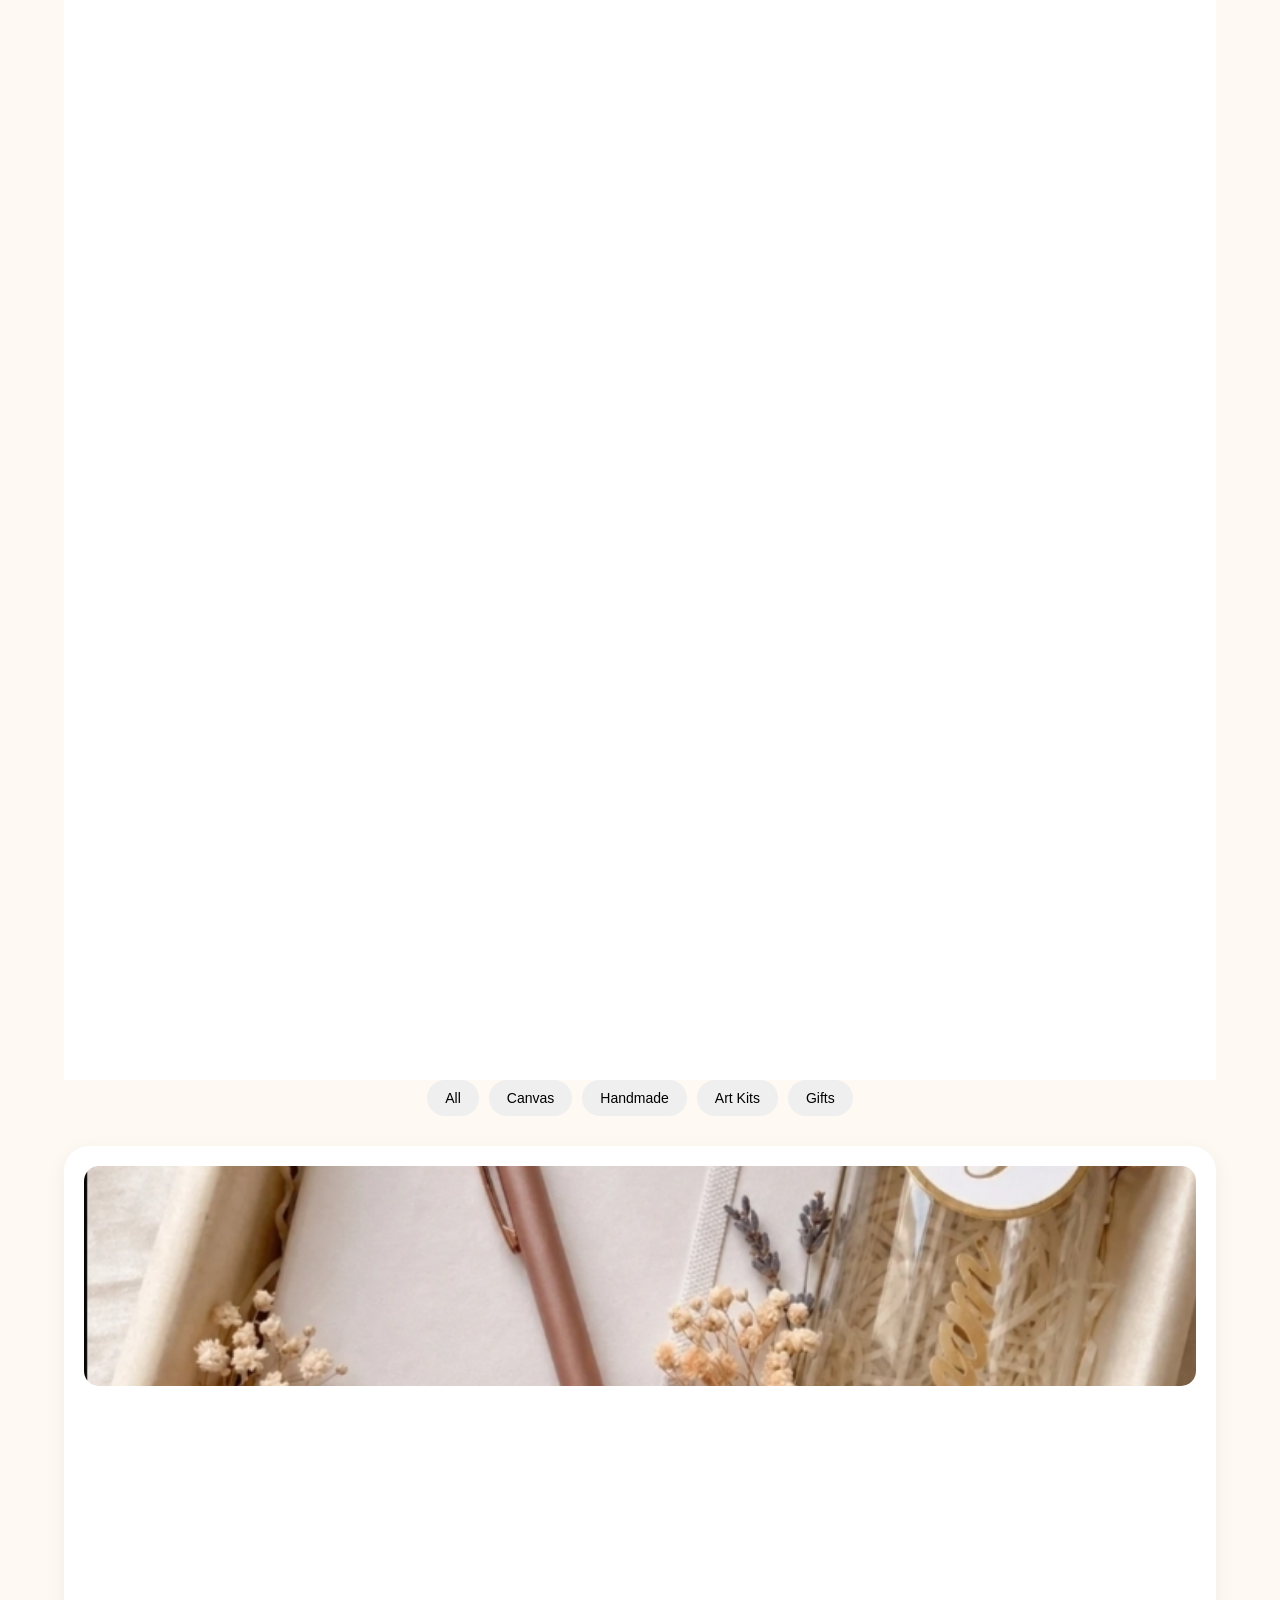
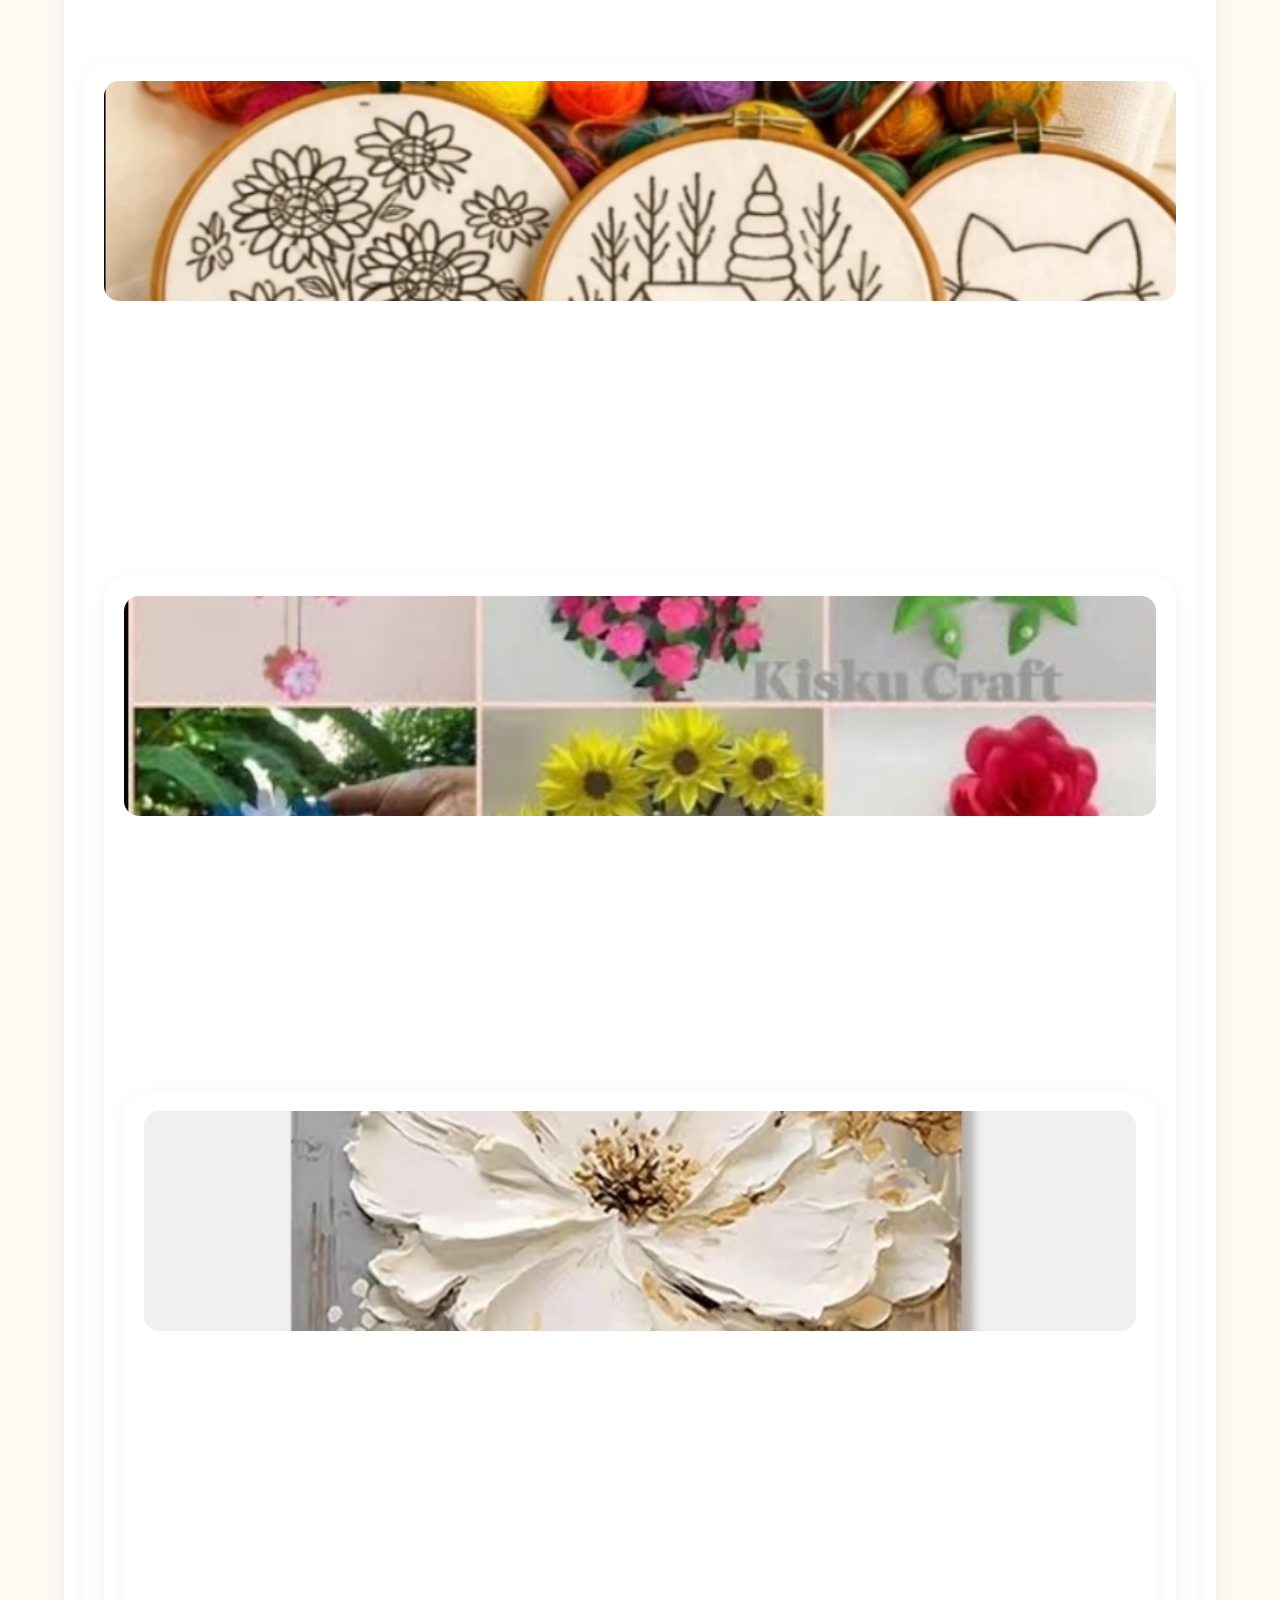
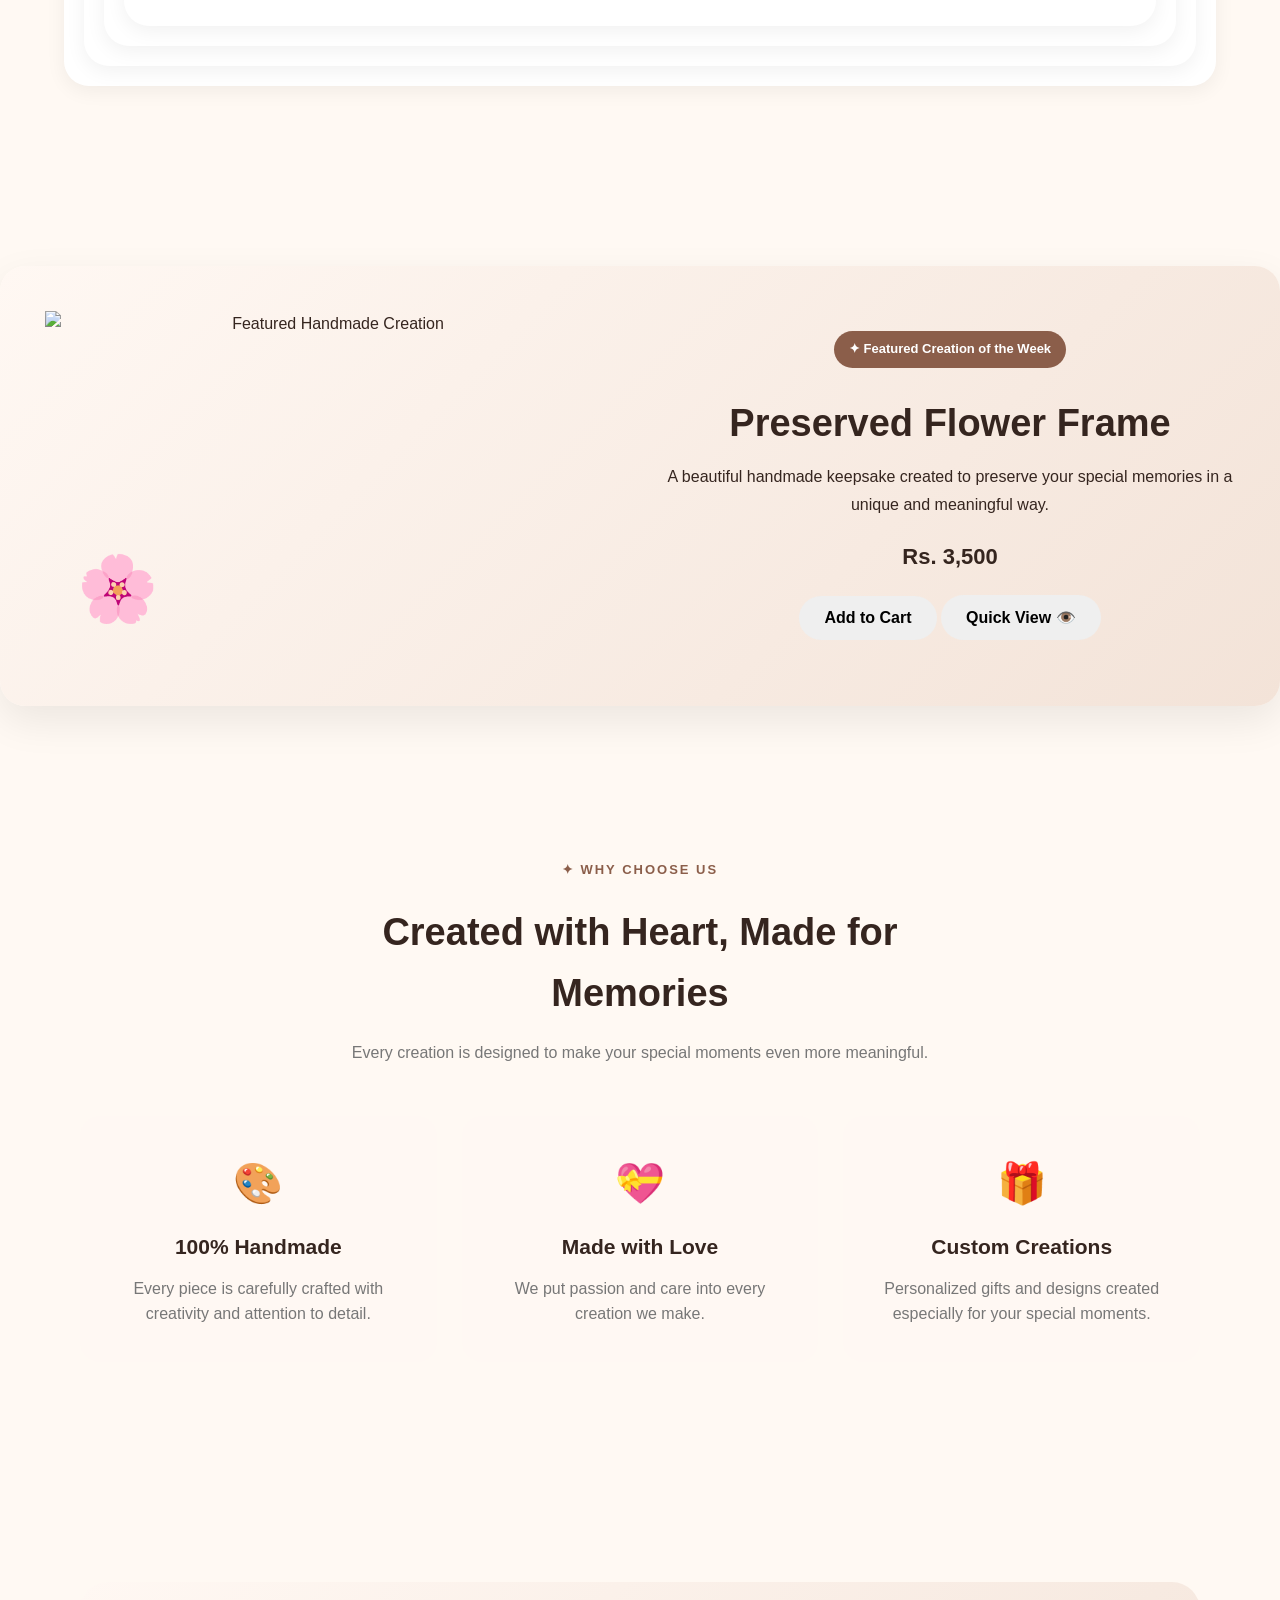
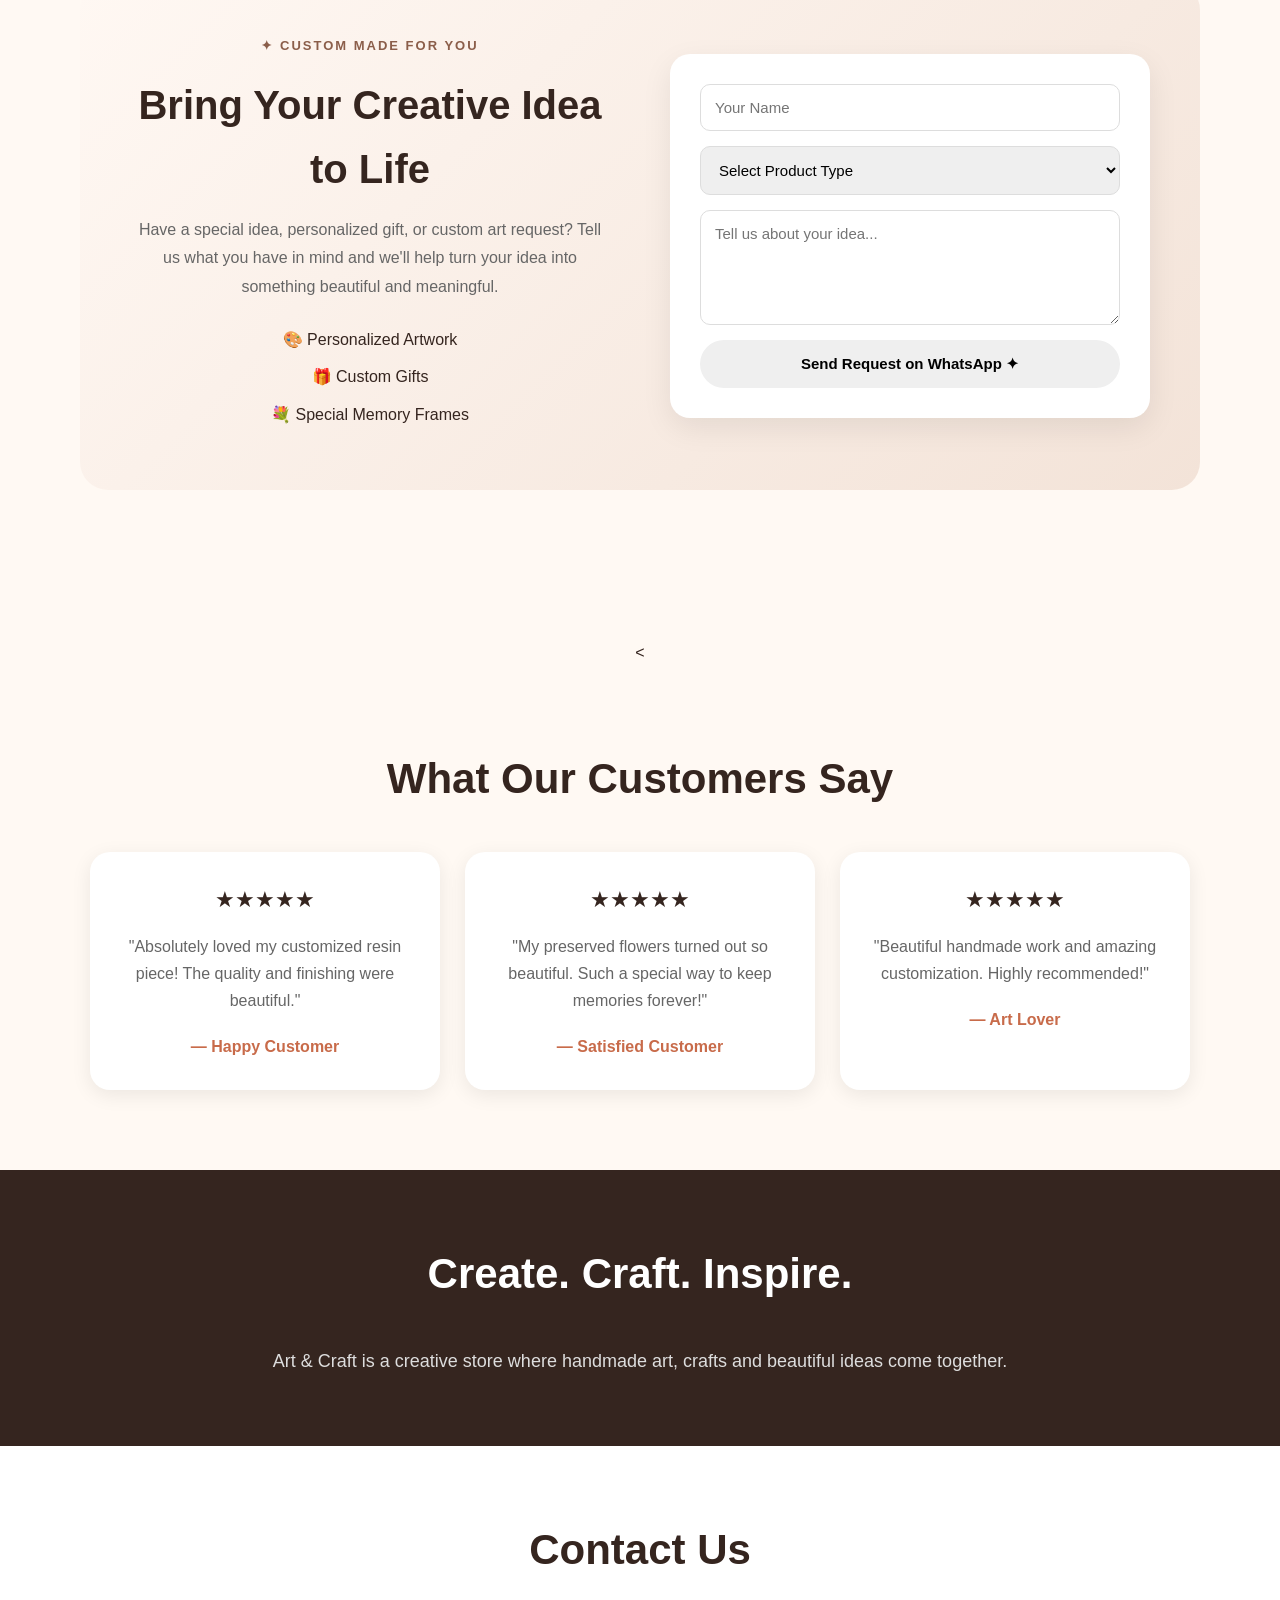
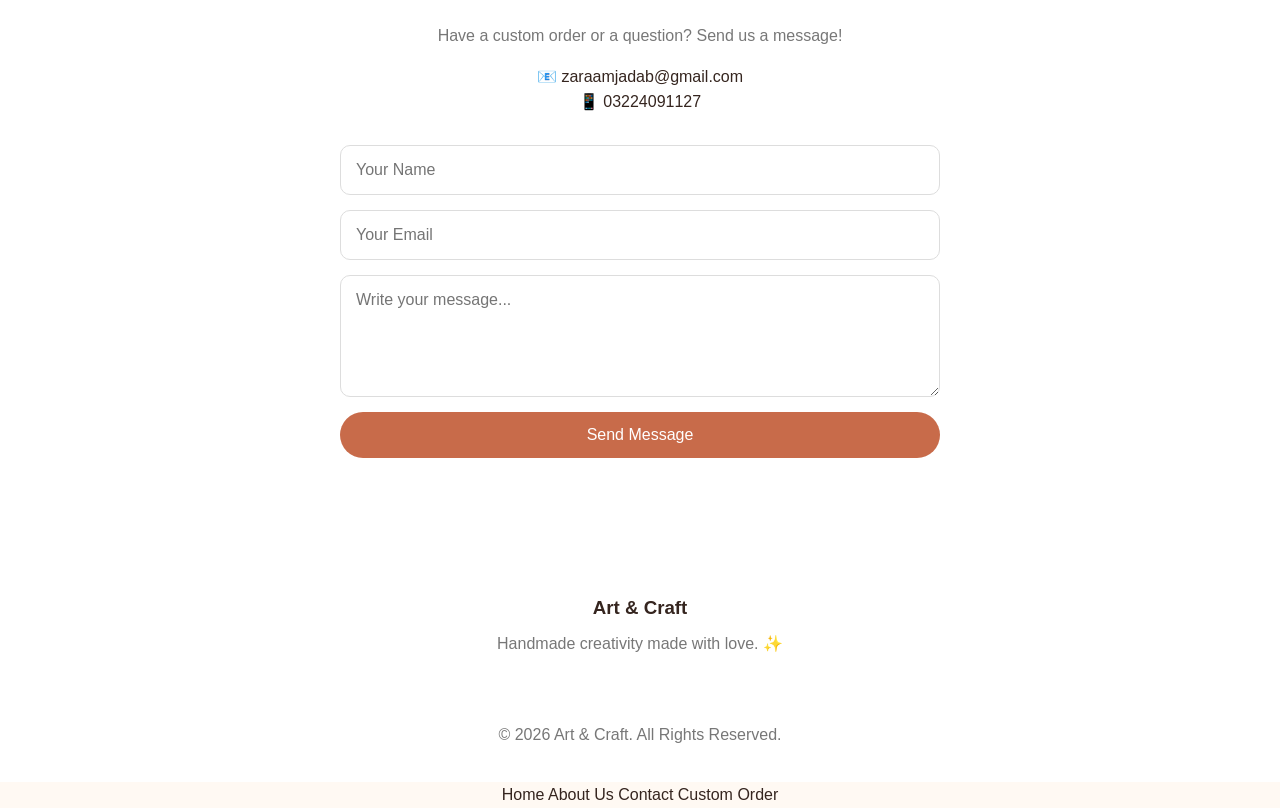
==== commit 1f3ea1a0: "Update index.html" ====
--- a/index.html
+++ b/index.html
@@ -129,7 +129,7 @@
     <p class="section-subtitle">
         Handmade creations made especially for you ✨
     </p>
-<div class="product-card-card reveal" data-category="Customized Resin Art">
+<div class="product-card reveal" data-category="Customized Resin Art">
   <div class="product-image reveal">
     <img src="Screenshot_20260817_220254_Google.jpg" alt="Customized Resin Art">
       <span class="handmade-badge">Handmade with Love ✦</span>
@@ -138,13 +138,9 @@
   <p>Beautiful resin pieces customized especially for you.</p>
   <strong>Rs. 1,500</strong>
     <button onclick="addToCart(this, 'Customized Resin Art','3000')">Add to Cart</button>
-    <button
-    class="quick-view-btn"
-    onclick="openQuickView(this)"
->
+    <button type="button" onclick="quickView(this)">
     Quick View 👁️
     </button>
-  </a>
     <div class="product-rating">
     ⭐⭐⭐⭐⭐
     <span>(5.0)</span>
@@ -165,7 +161,6 @@
 >
     Quick View 👁️
             </button>
-        </a>
             <div class="product-rating">
     ⭐⭐⭐⭐⭐
     <span>(5.0)</span>
@@ -187,7 +182,6 @@
 >
     Quick View 👁️
         </button>
-        </a>
             <div class="product-rating">
     ⭐⭐⭐⭐⭐
     <span>(5.0)</span>
@@ -209,16 +203,14 @@
 >
     Quick View 👁️
             </button>
-        </a>
-            <div class="product-rating">
-    ⭐⭐⭐⭐⭐
-    <span>(5.0)</span>
+                        <div class="product-rating">
+                ⭐⭐⭐⭐⭐
+                <span>(5.0)</span>
             </div>
         </div>
 
     </div>
           </section>
-        </h2>
 <div class="filter-buttons">
     <button onclick="filterProducts('all')">All</button>
     <button onclick="filterProducts('canvas')">Canvas</button>
--- a/style.css
+++ b/style.css
@@ -1648,3 +1648,36 @@
         bottom: 20px;
     }
 }
+/* ===== FIRST PRODUCTS MATCH OTHER PRODUCT CARDS ===== */
+
+.products .product {
+    font-family: "Poppins", sans-serif;
+    text-align: center;
+    font-size: 1rem;
+}
+
+.products .product h3 {
+    font-family: "Playfair Display", serif;
+    font-size: 1.45rem;
+    line-height: 1.3;
+    margin: 18px 10px 8px;
+}
+
+.products .product p {
+    font-size: 1rem;
+    line-height: 1.6;
+    margin: 8px 12px;
+}
+
+.products .product .price {
+    font-size: 1.35rem;
+    font-weight: 700;
+    margin: 15px 0;
+}
+
+.products .product button {
+    font-family: "Poppins", sans-serif;
+    font-size: 1rem;
+    padding: 12px 24px;
+    border-radius: 30px;
+}
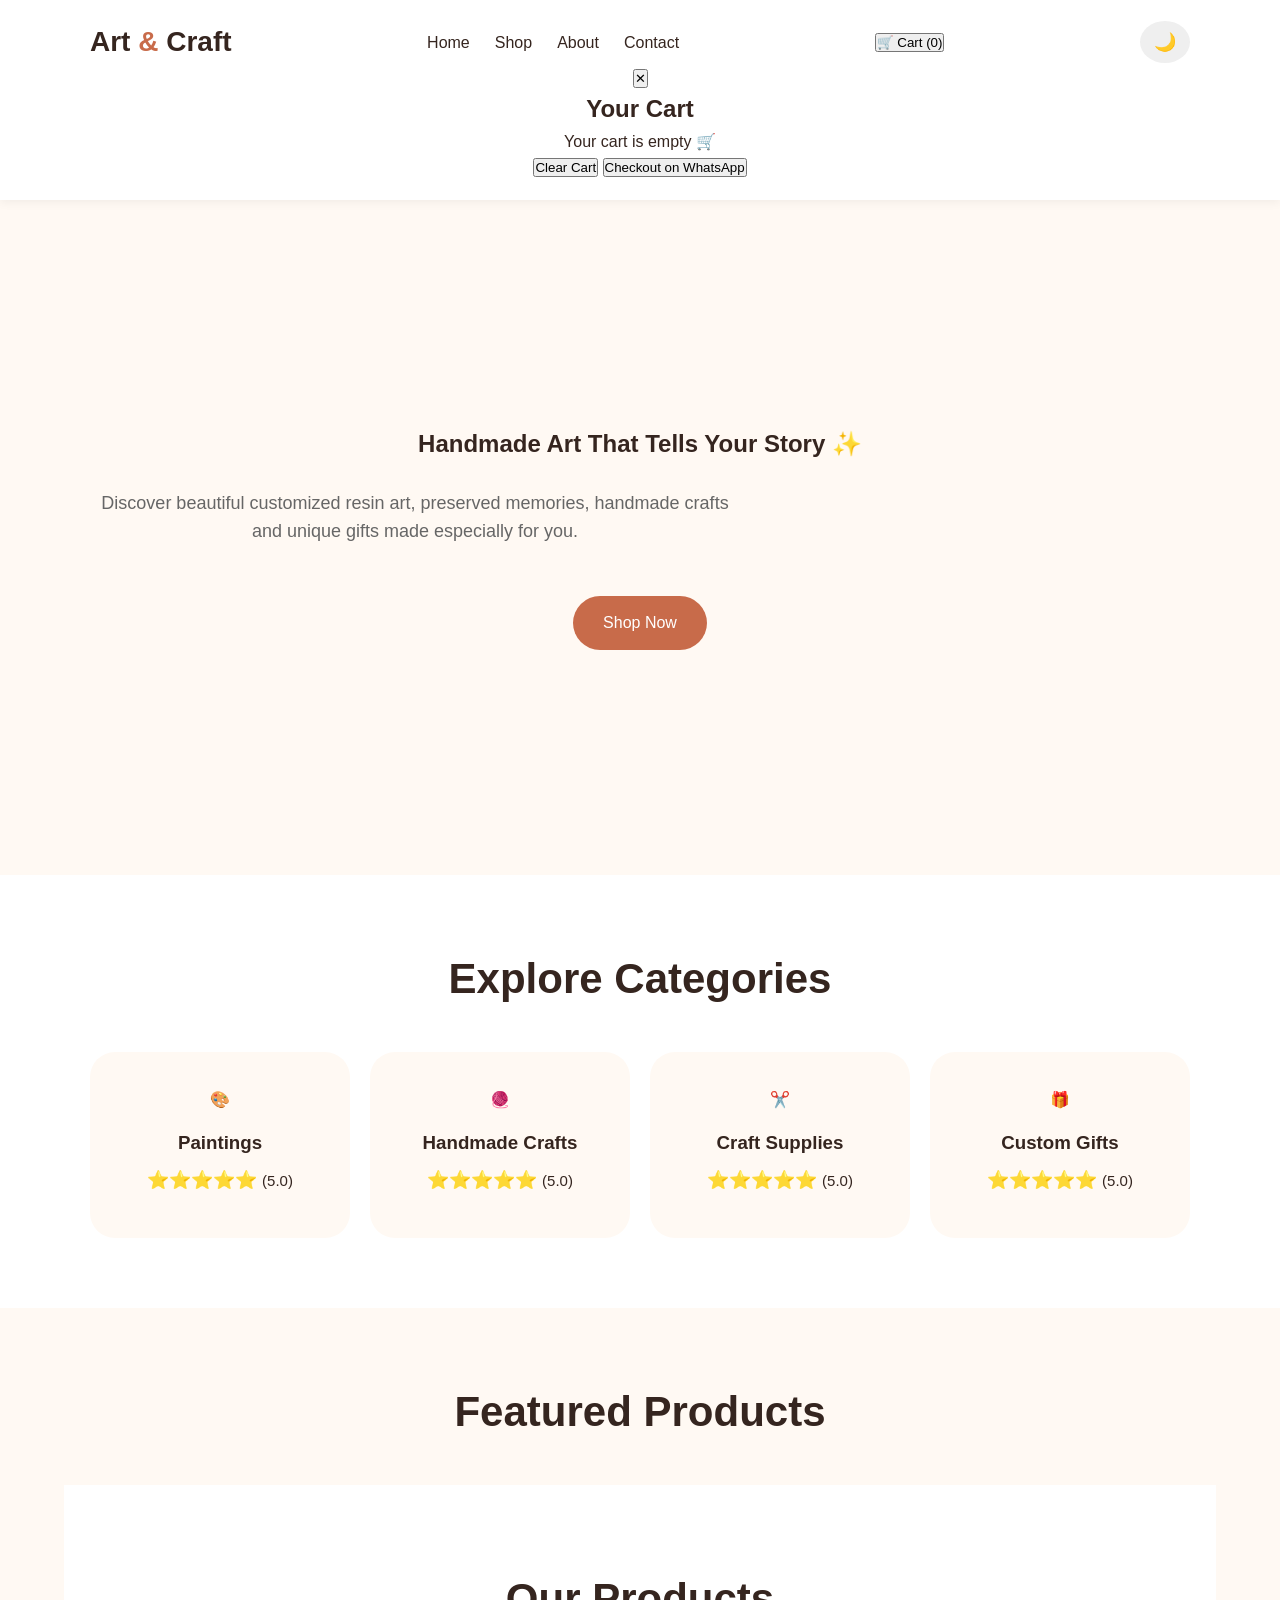
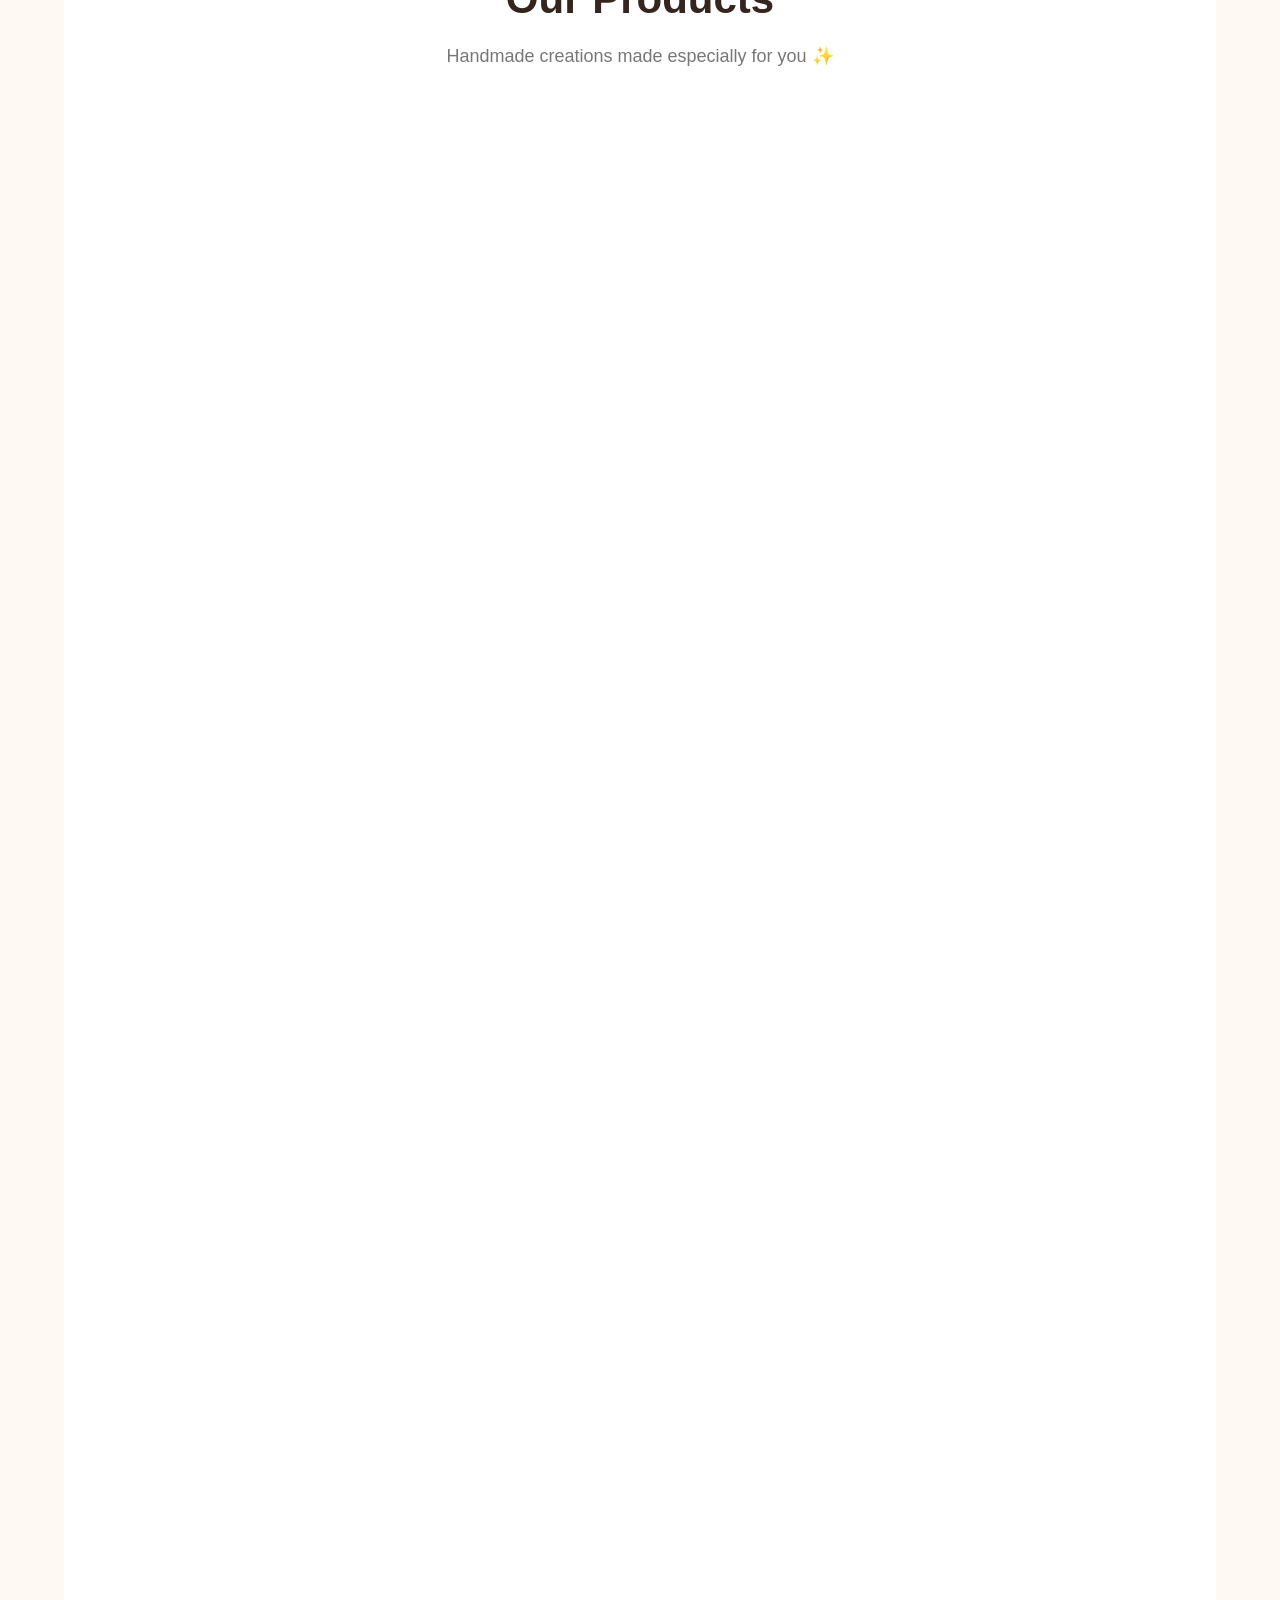
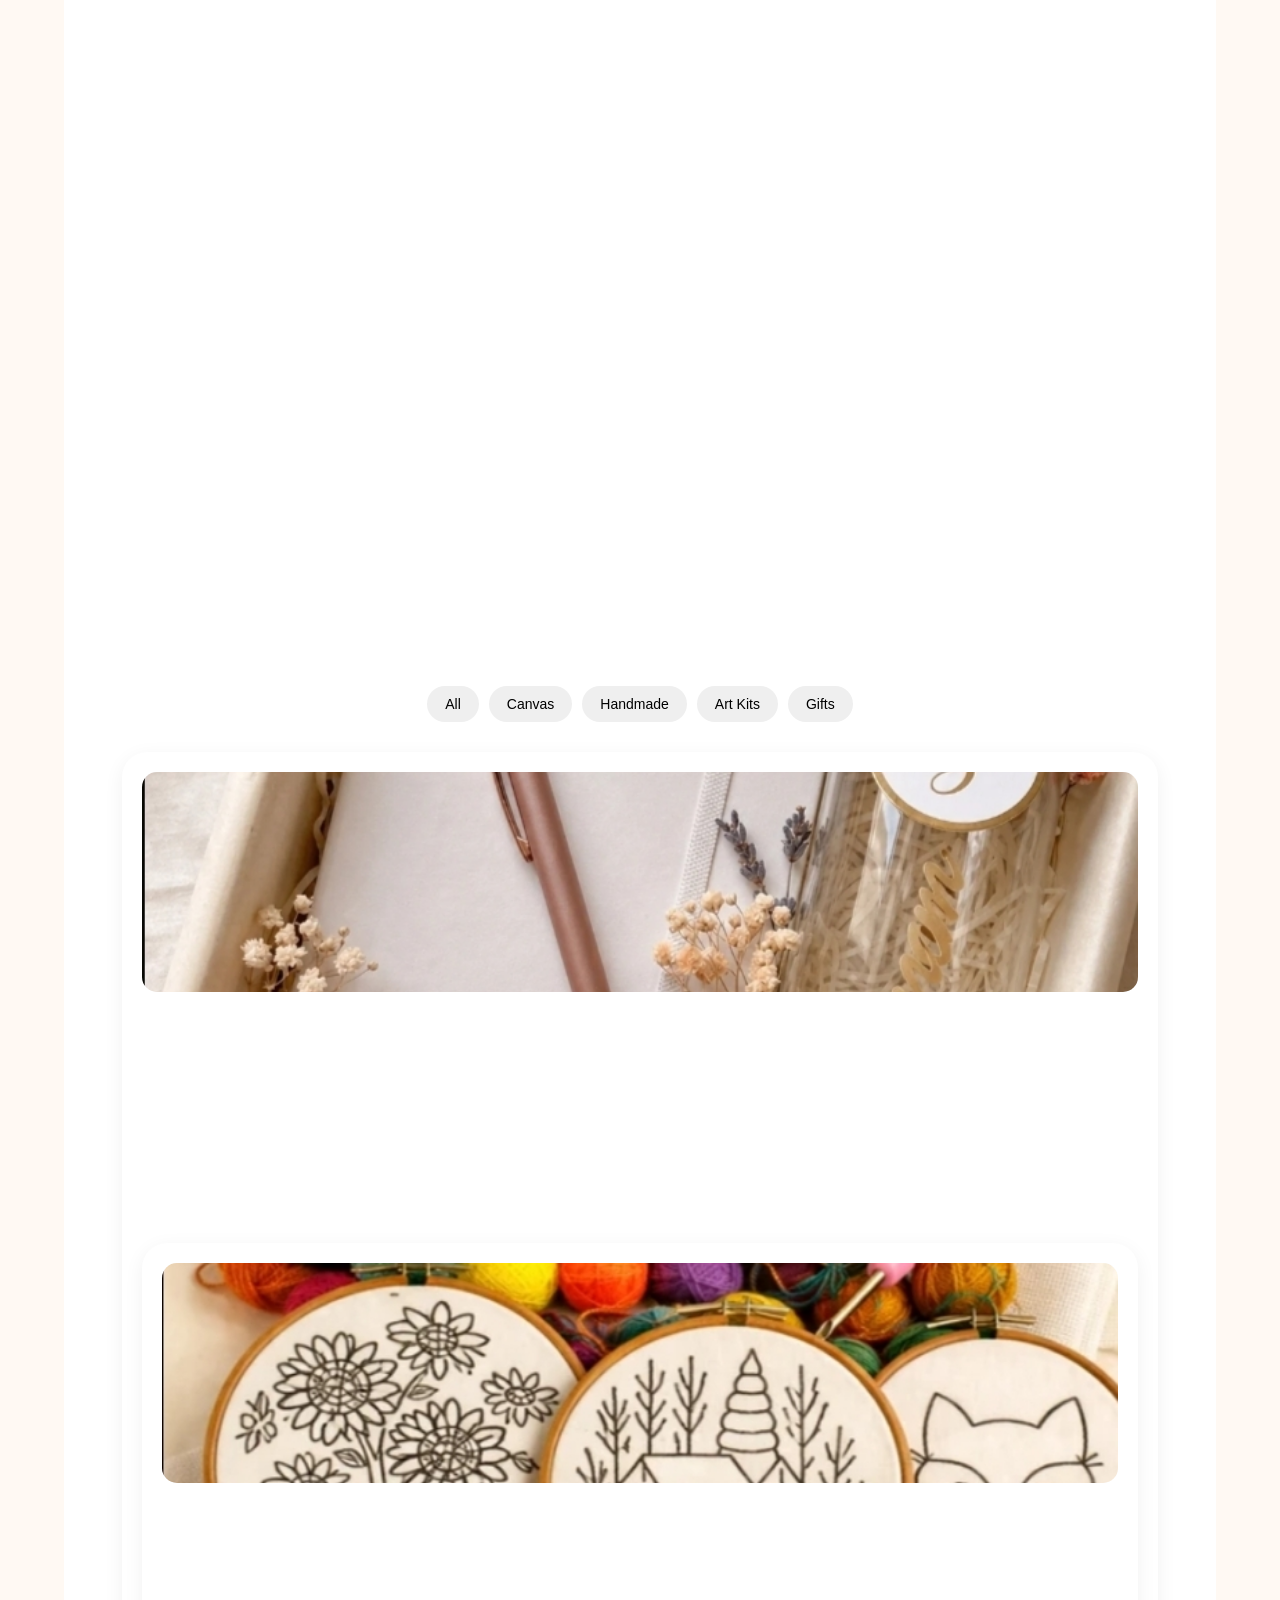
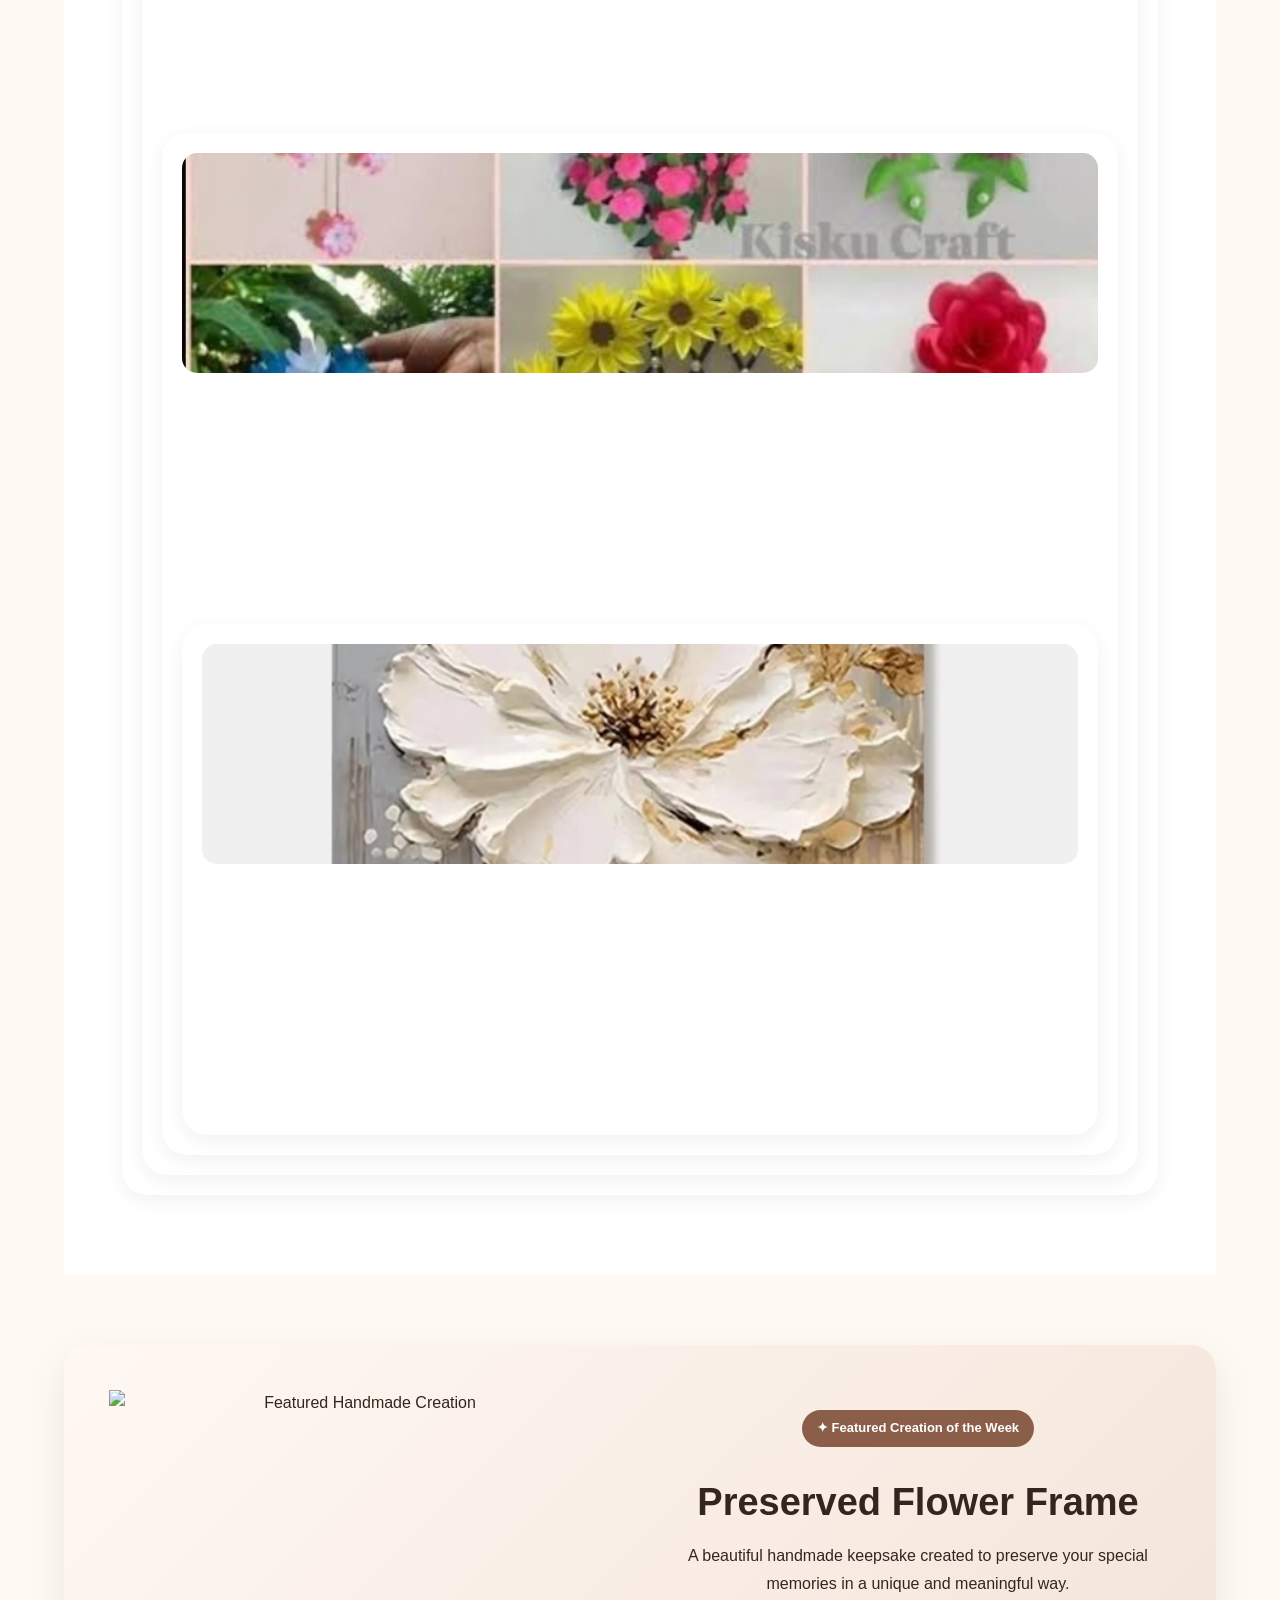
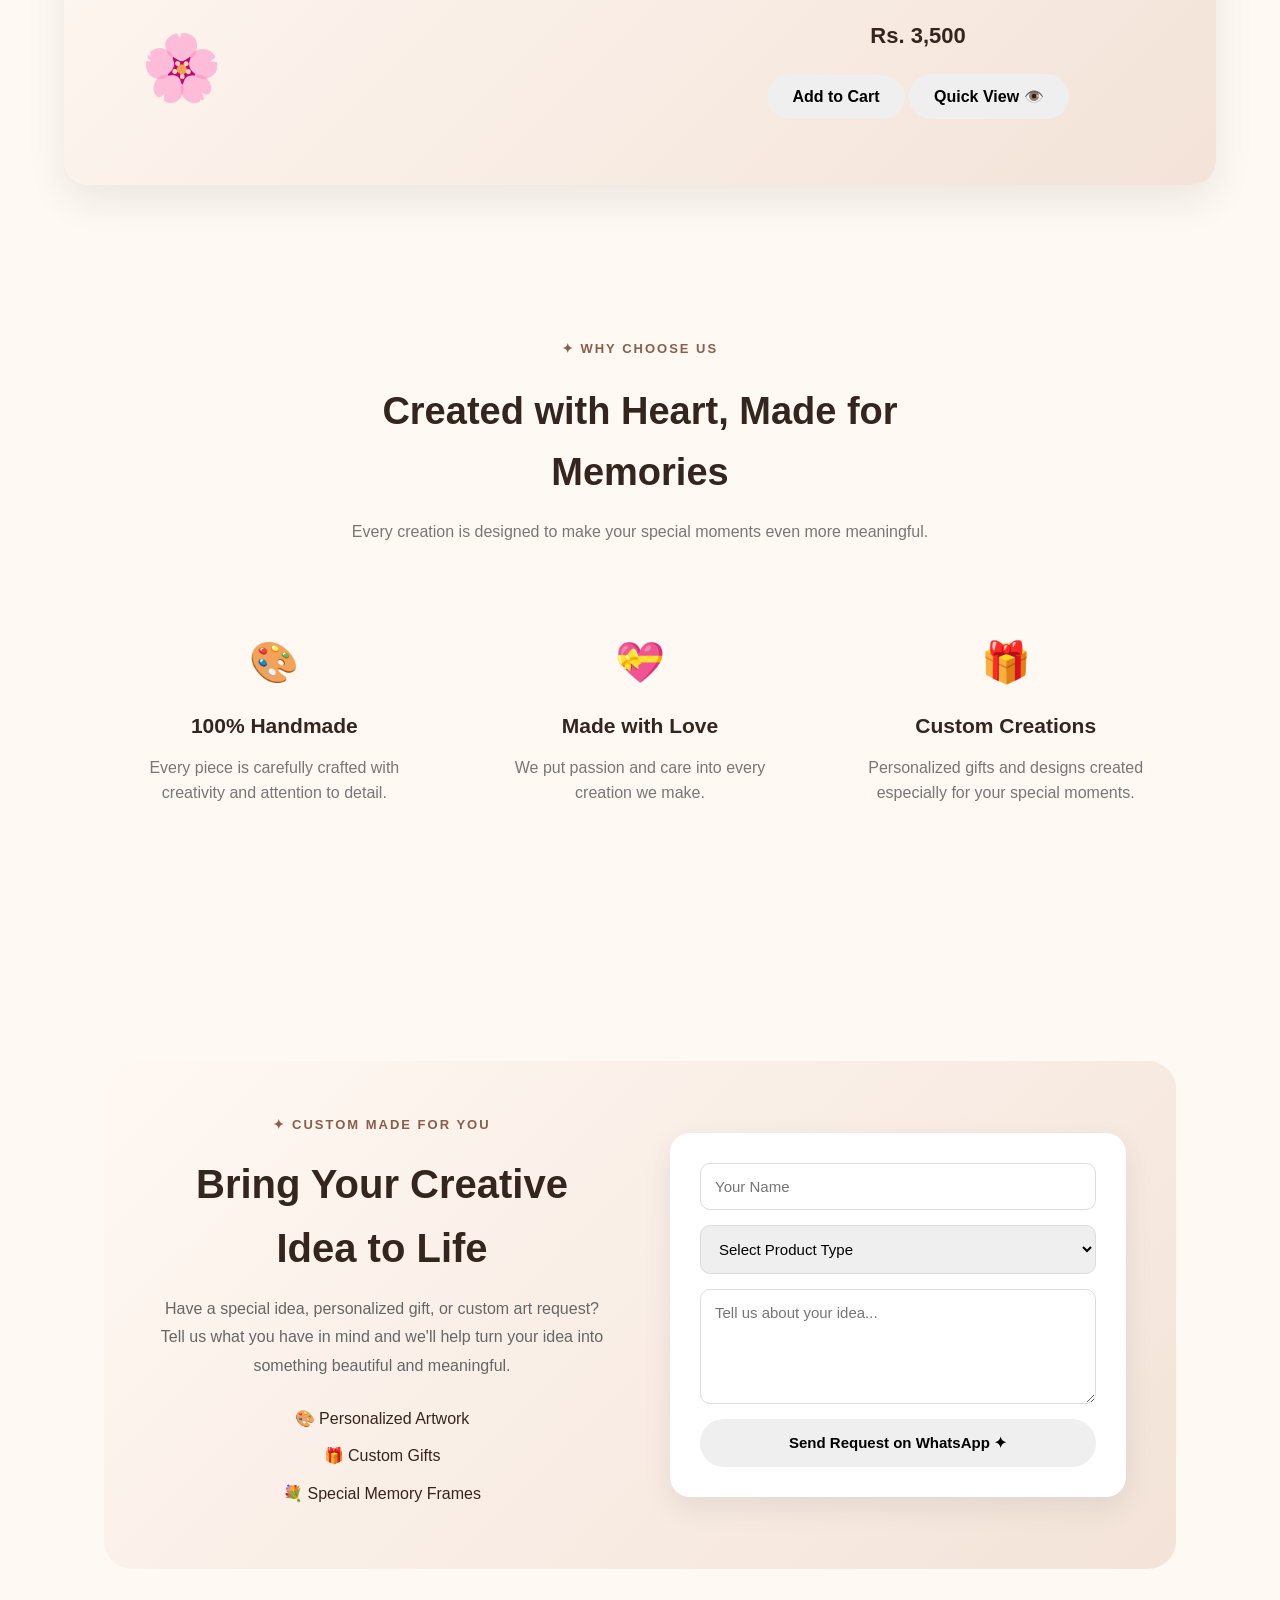
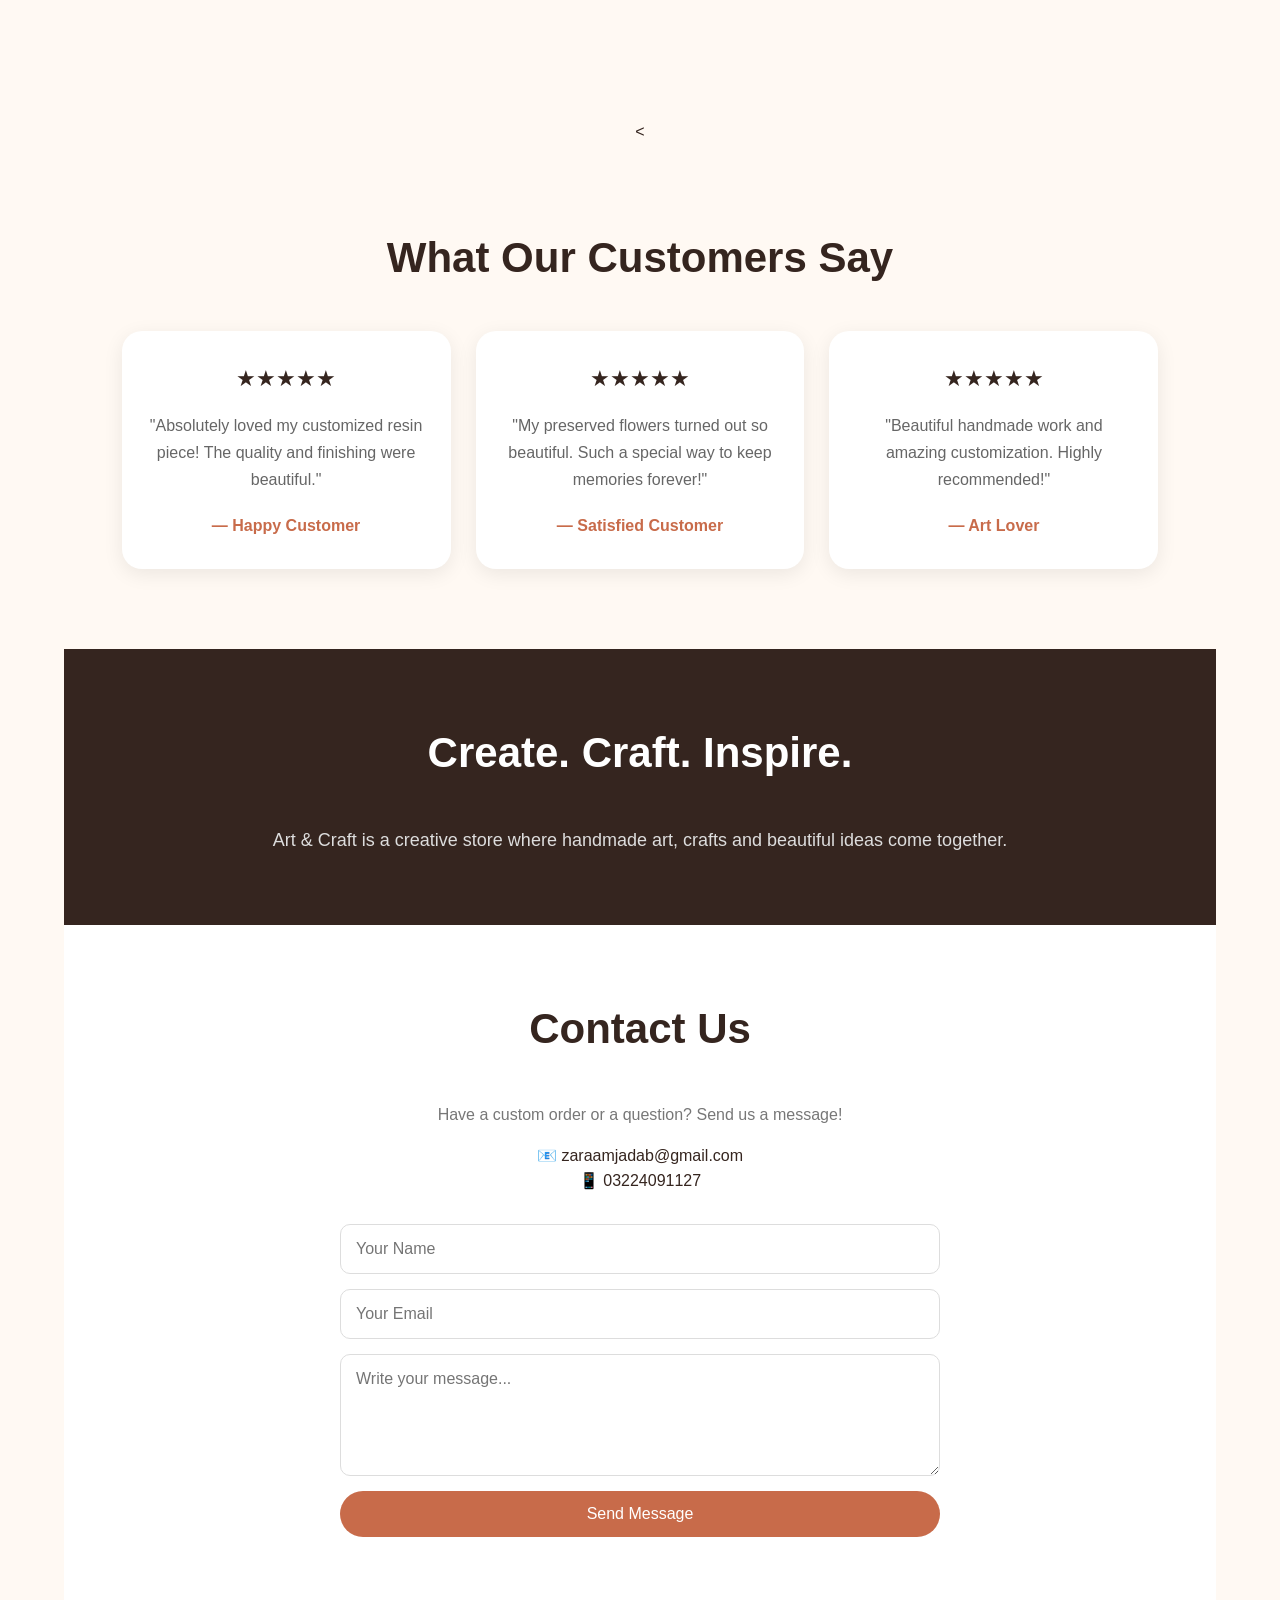
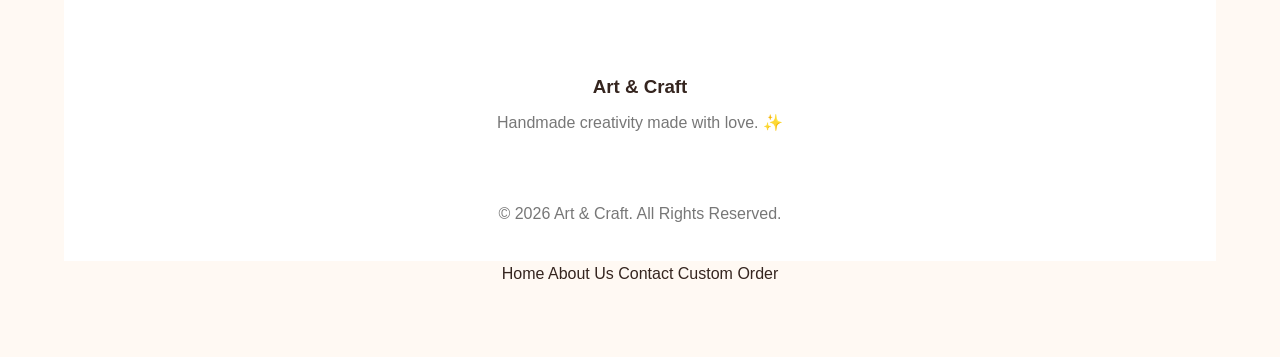
==== commit fbd7f650: "Fix HTML structure in index.html Removed redundant closing section tag and adjusted header." ====
--- a/index.html
+++ b/index.html
@@ -123,8 +123,10 @@
     <section id="shop">
 
         <h2 class="section-title">
-            Featured Products
-          <section class="products-section reveal" id="shop">
+    Featured Products
+</h2>
+
+<section class="products-section reveal">
     <h2>Our Products</h2>
     <p class="section-subtitle">
         Handmade creations made especially for you ✨
@@ -210,7 +212,6 @@
         </div>
 
     </div>
-          </section>
 <div class="filter-buttons">
     <button onclick="filterProducts('all')">All</button>
     <button onclick="filterProducts('canvas')">Canvas</button>
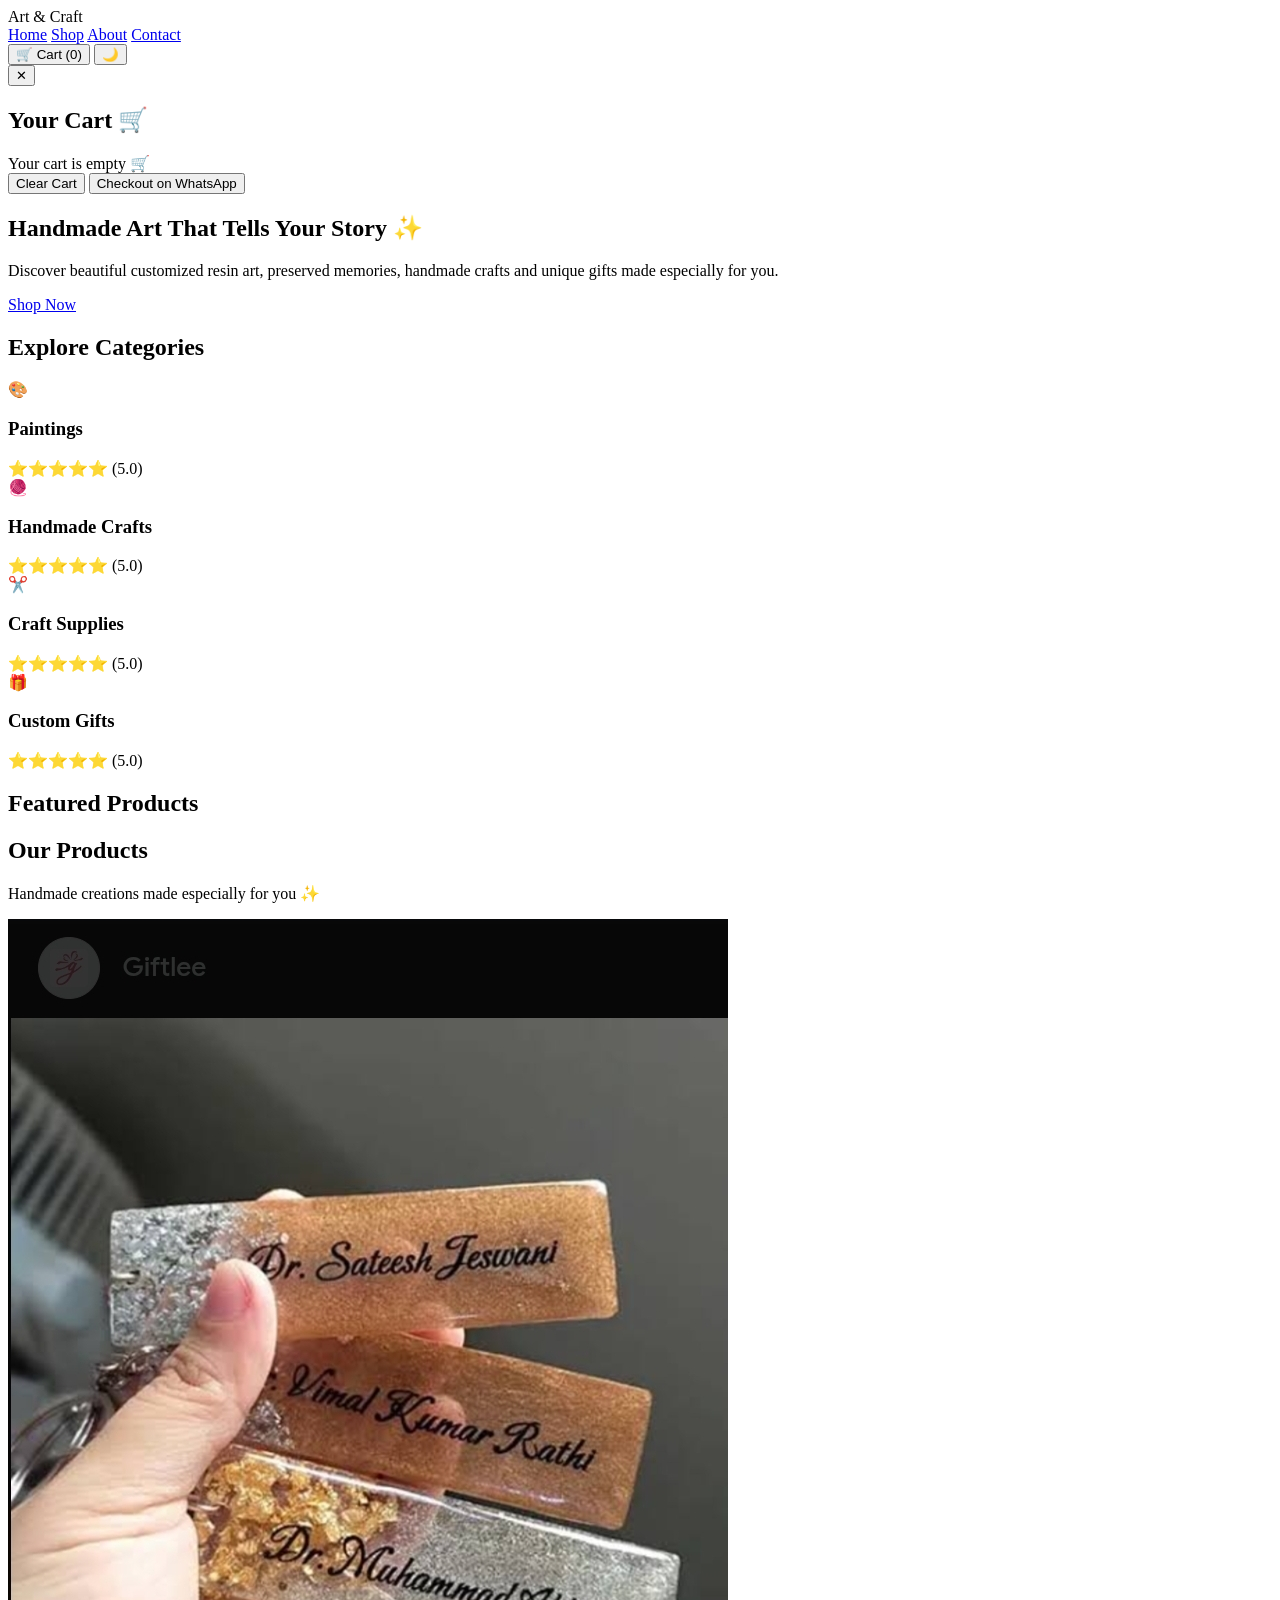
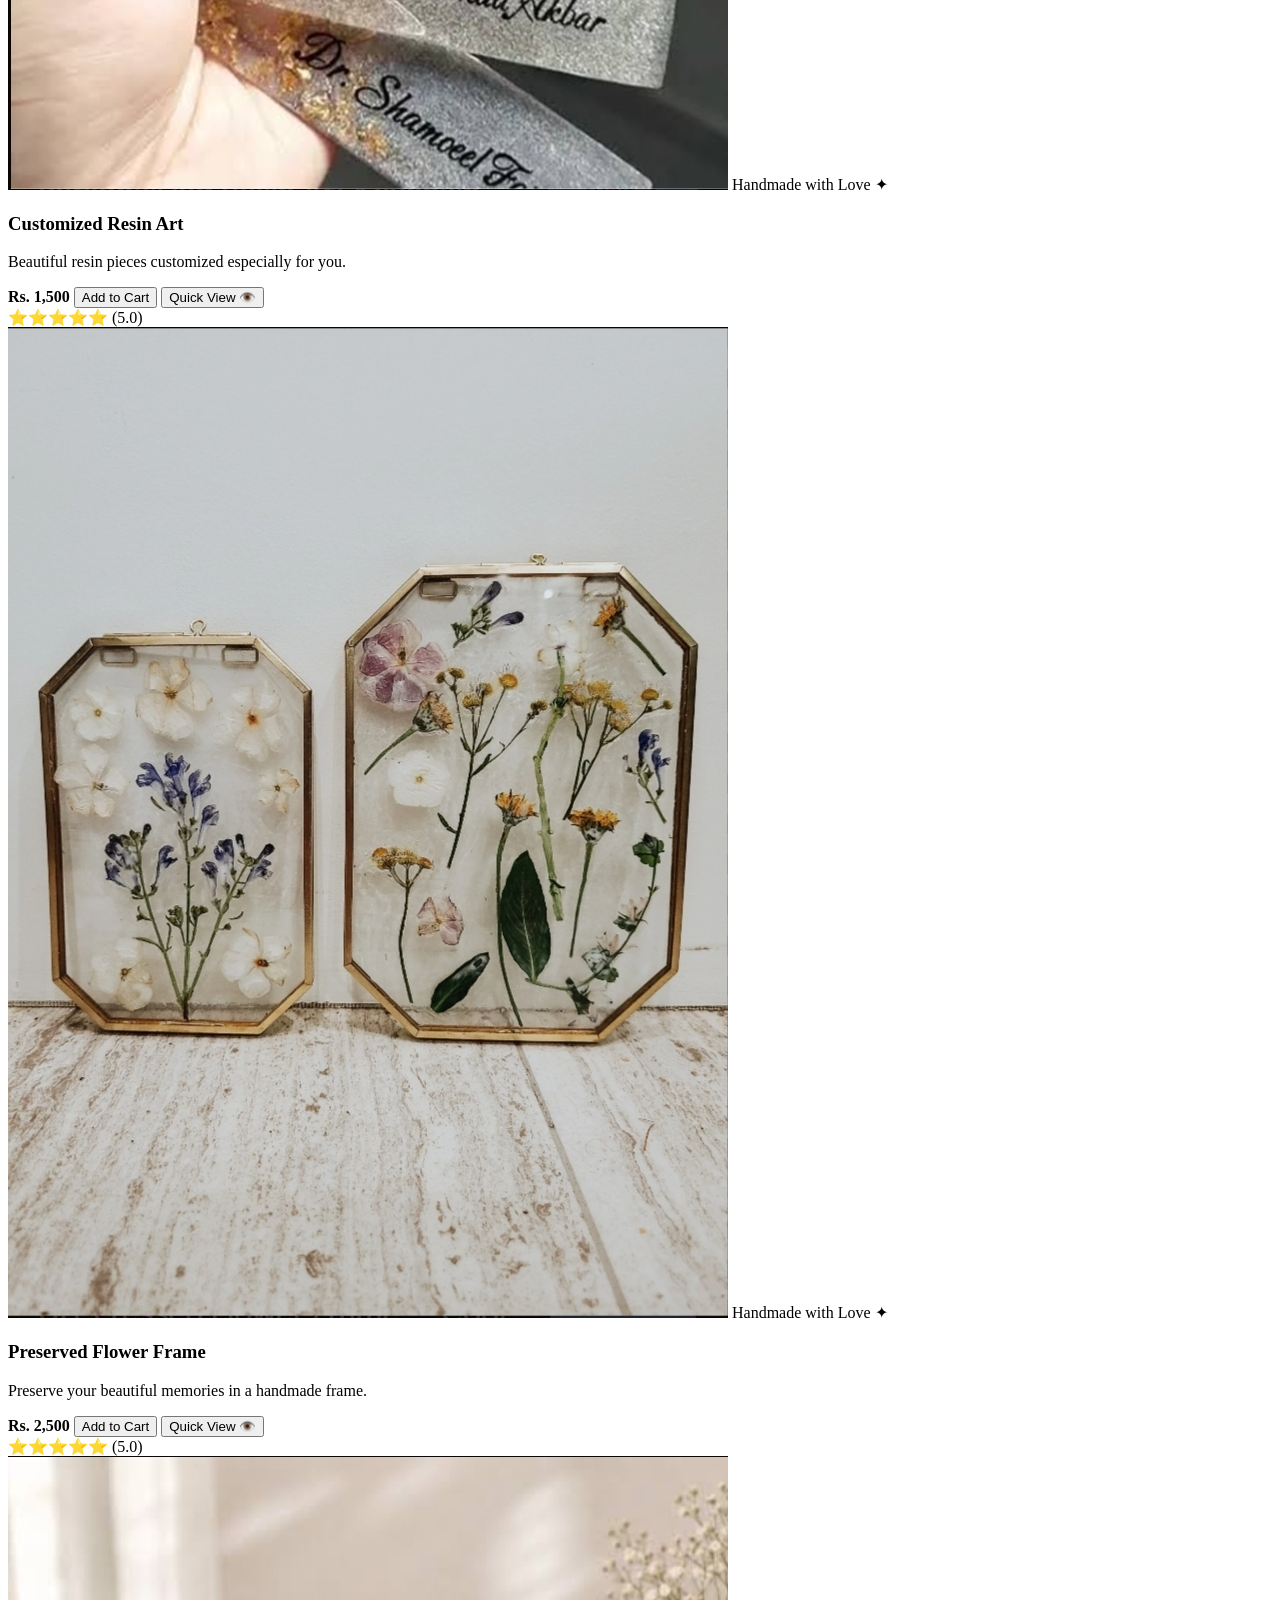
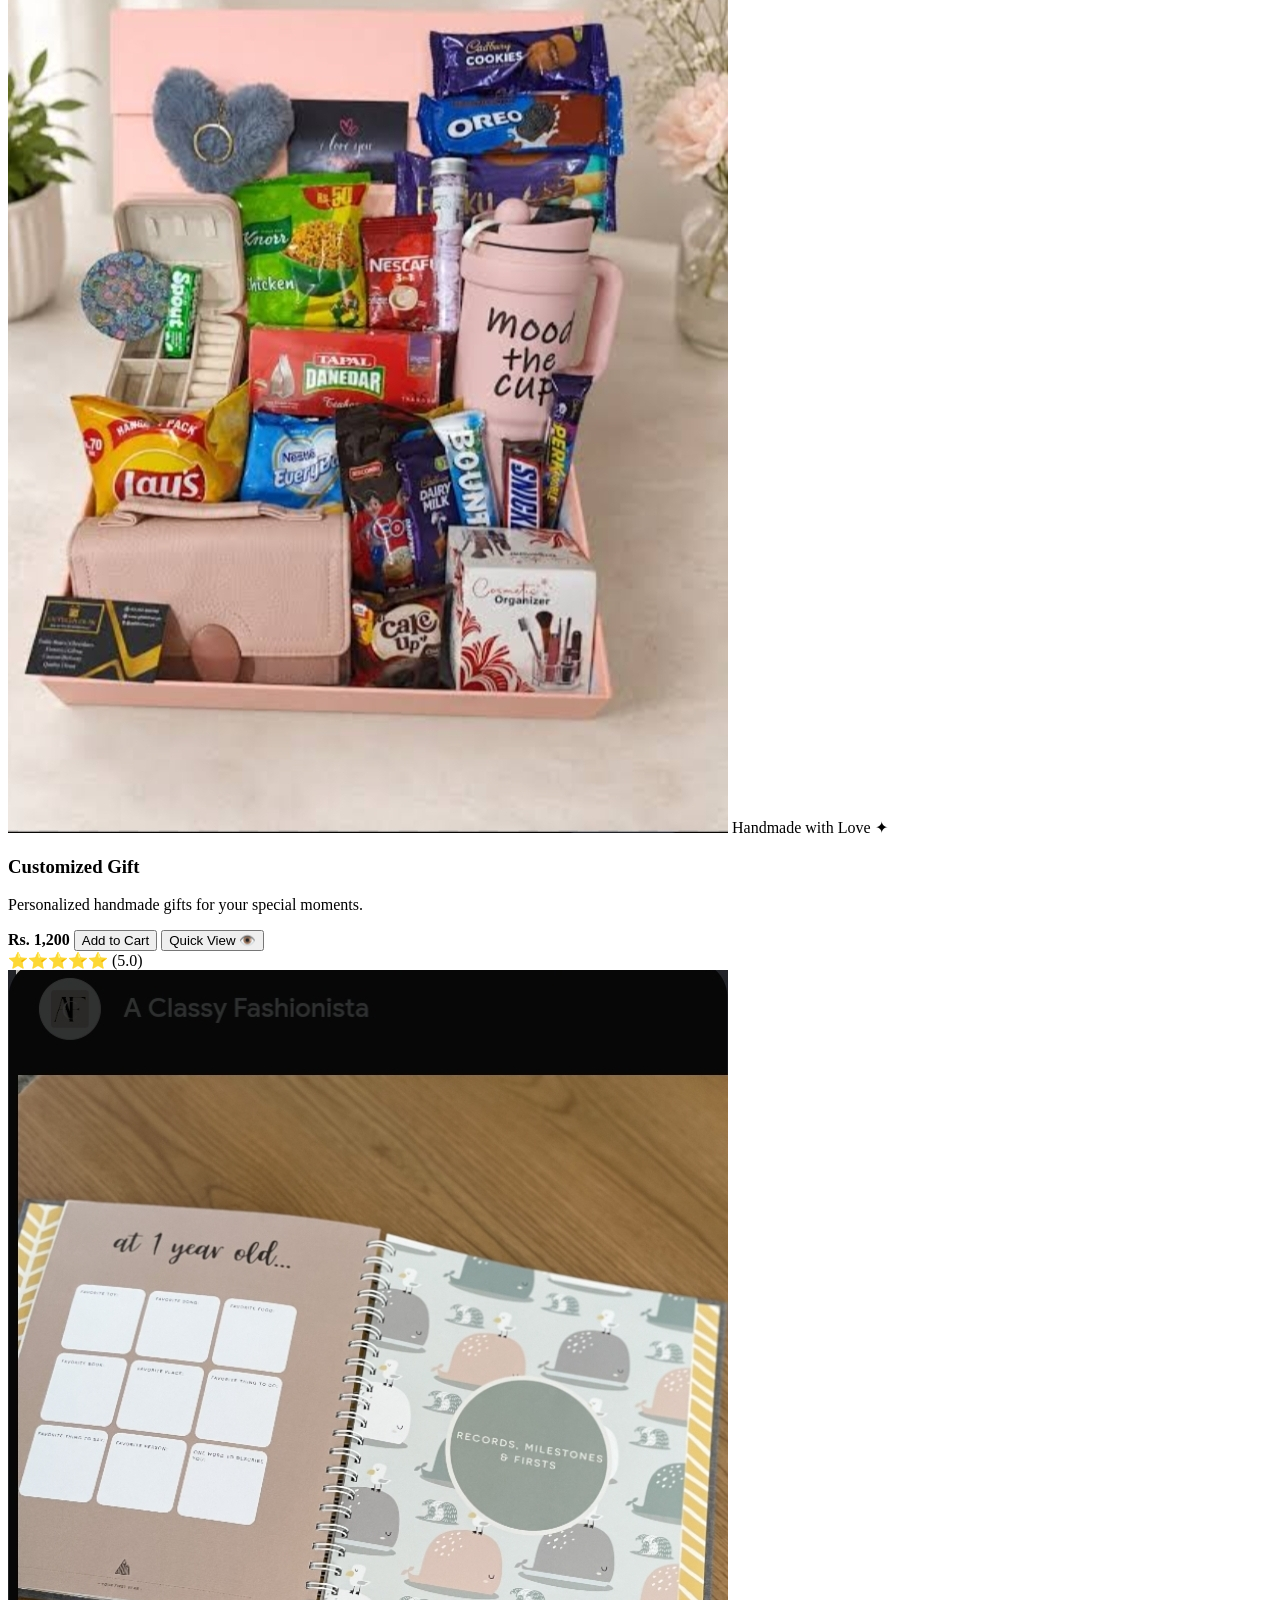
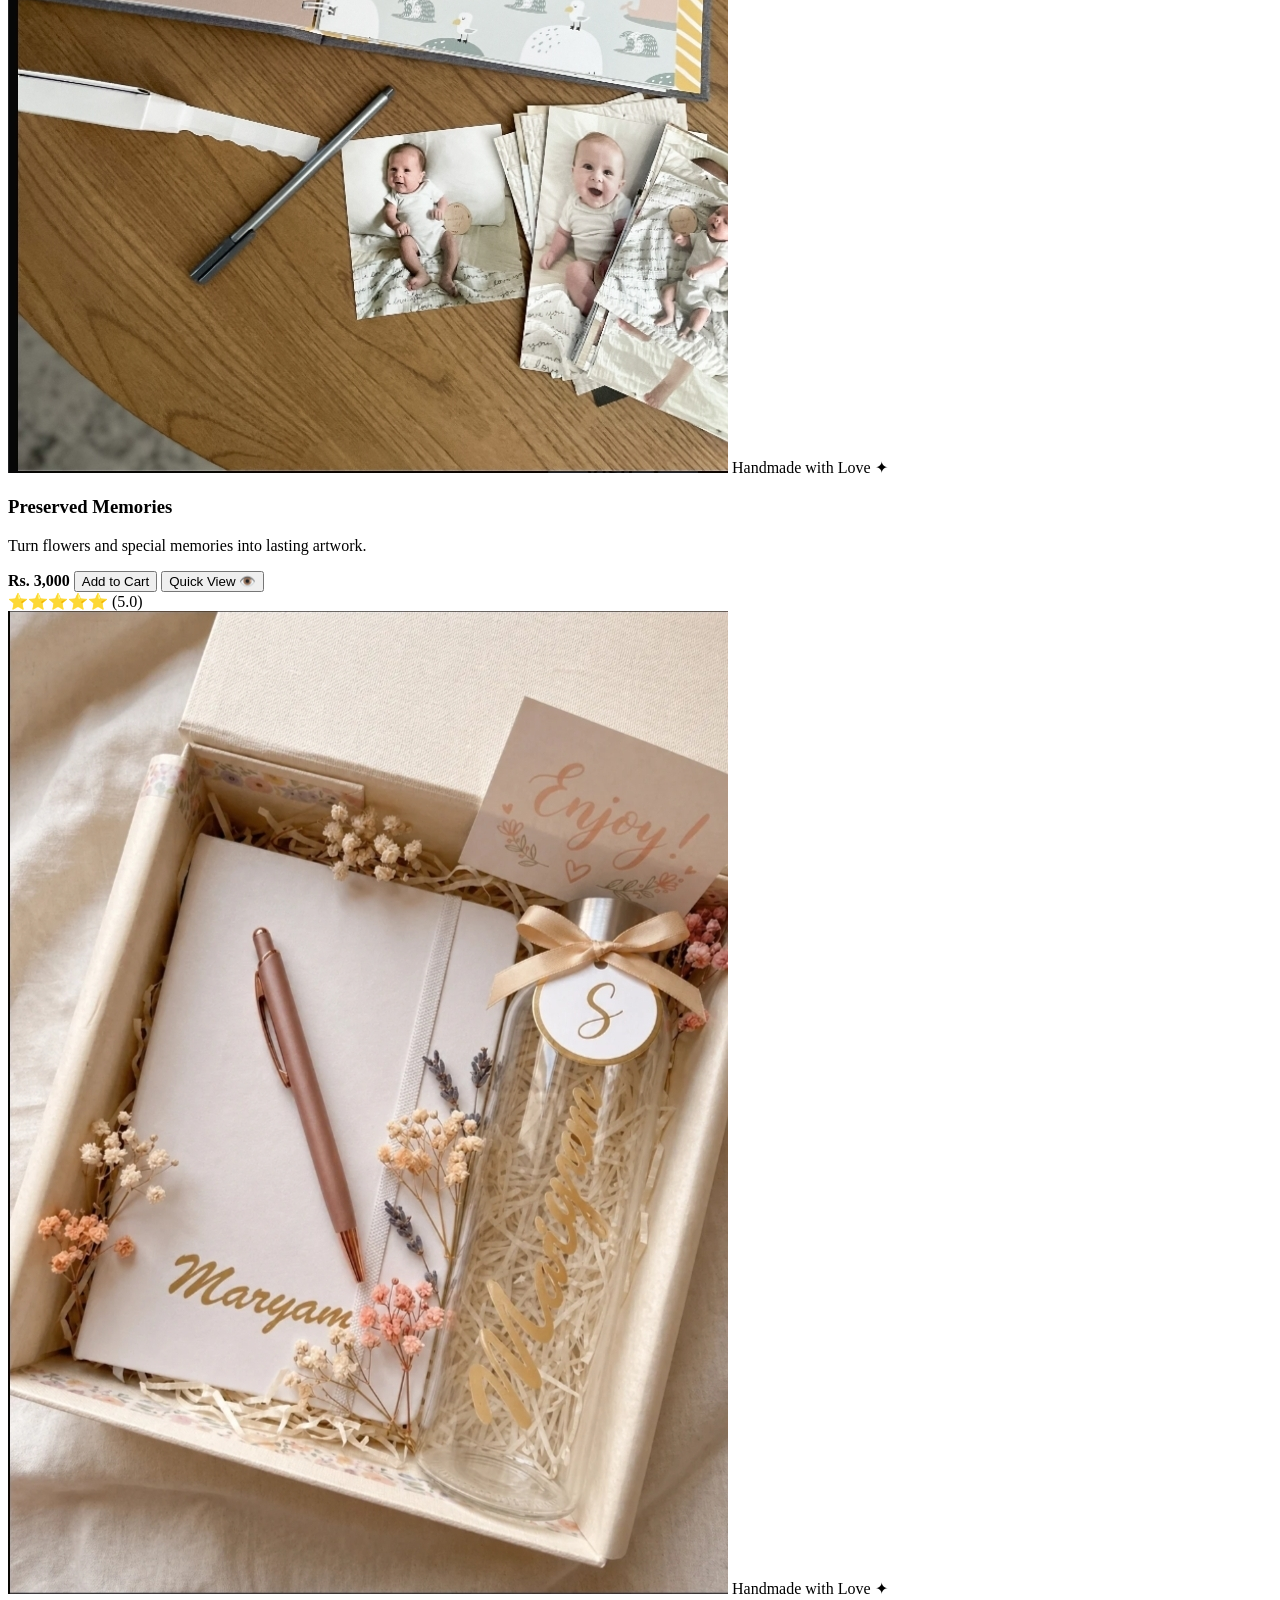
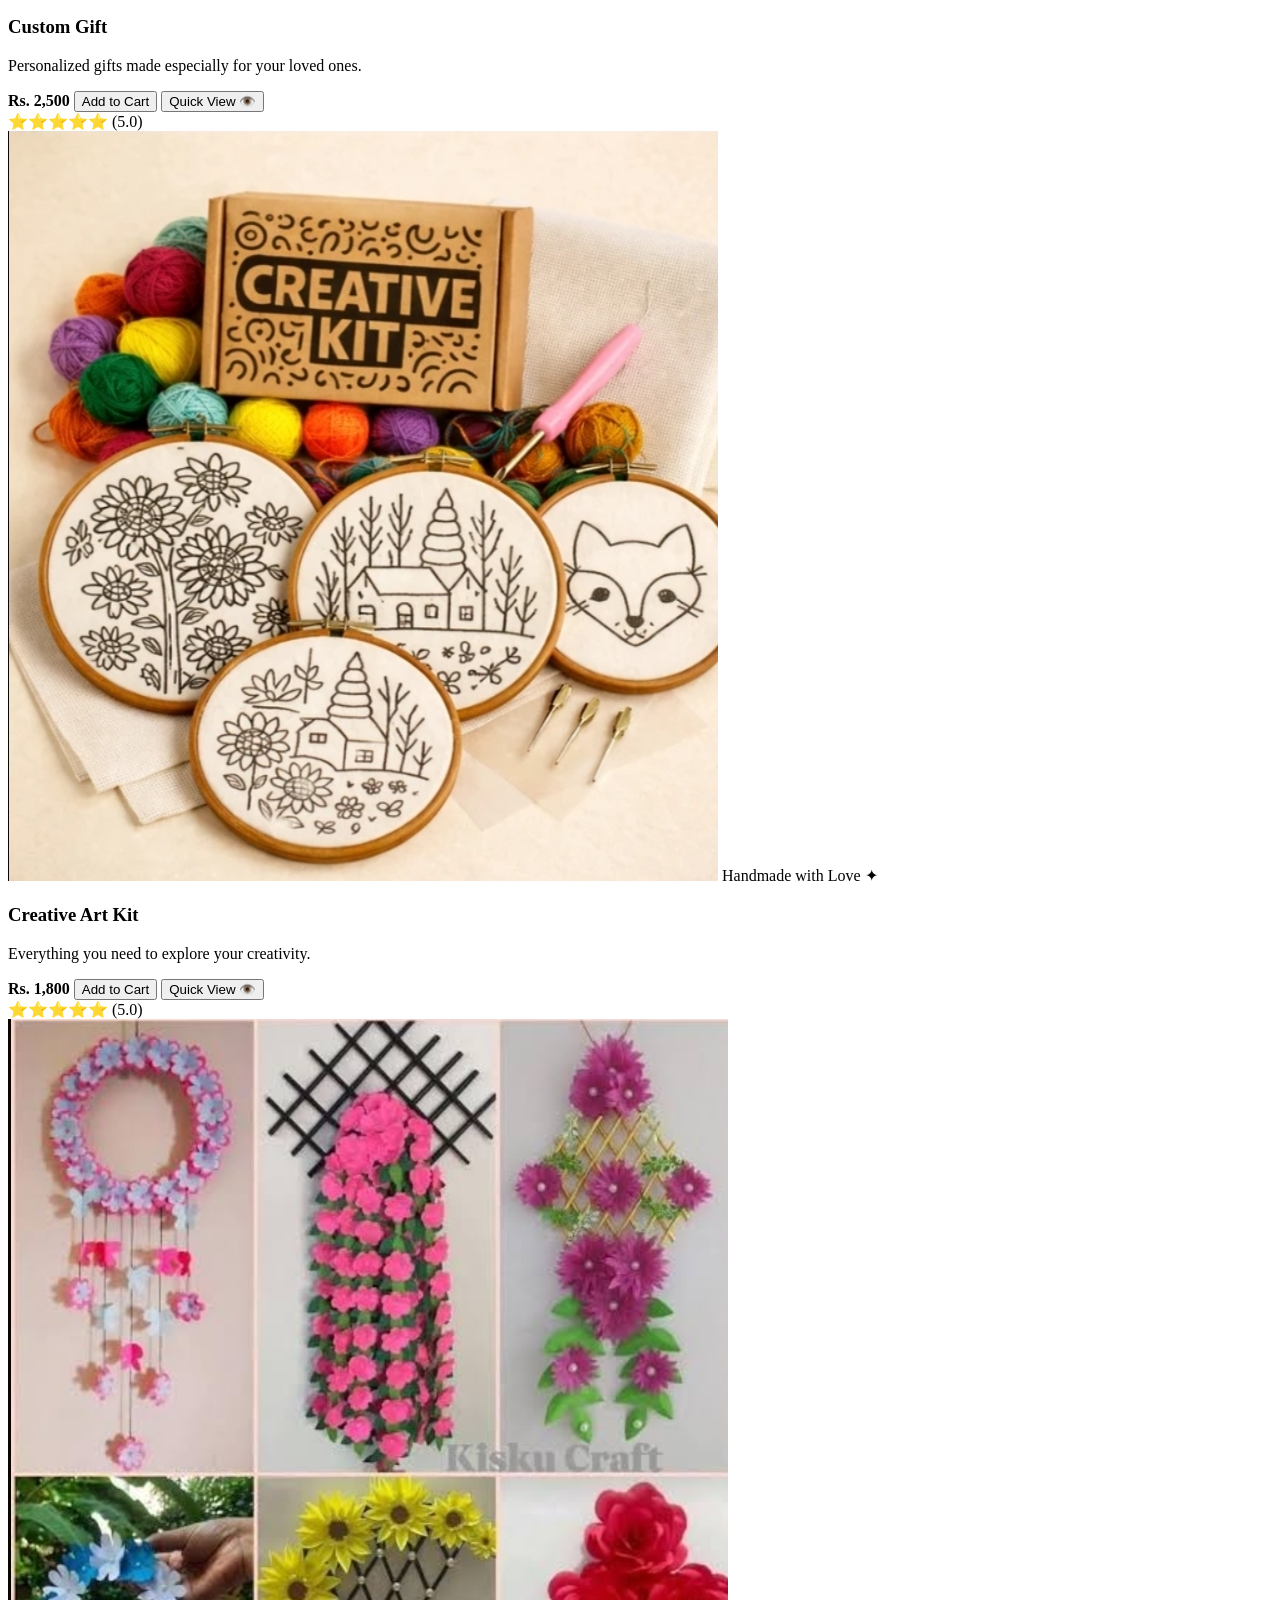
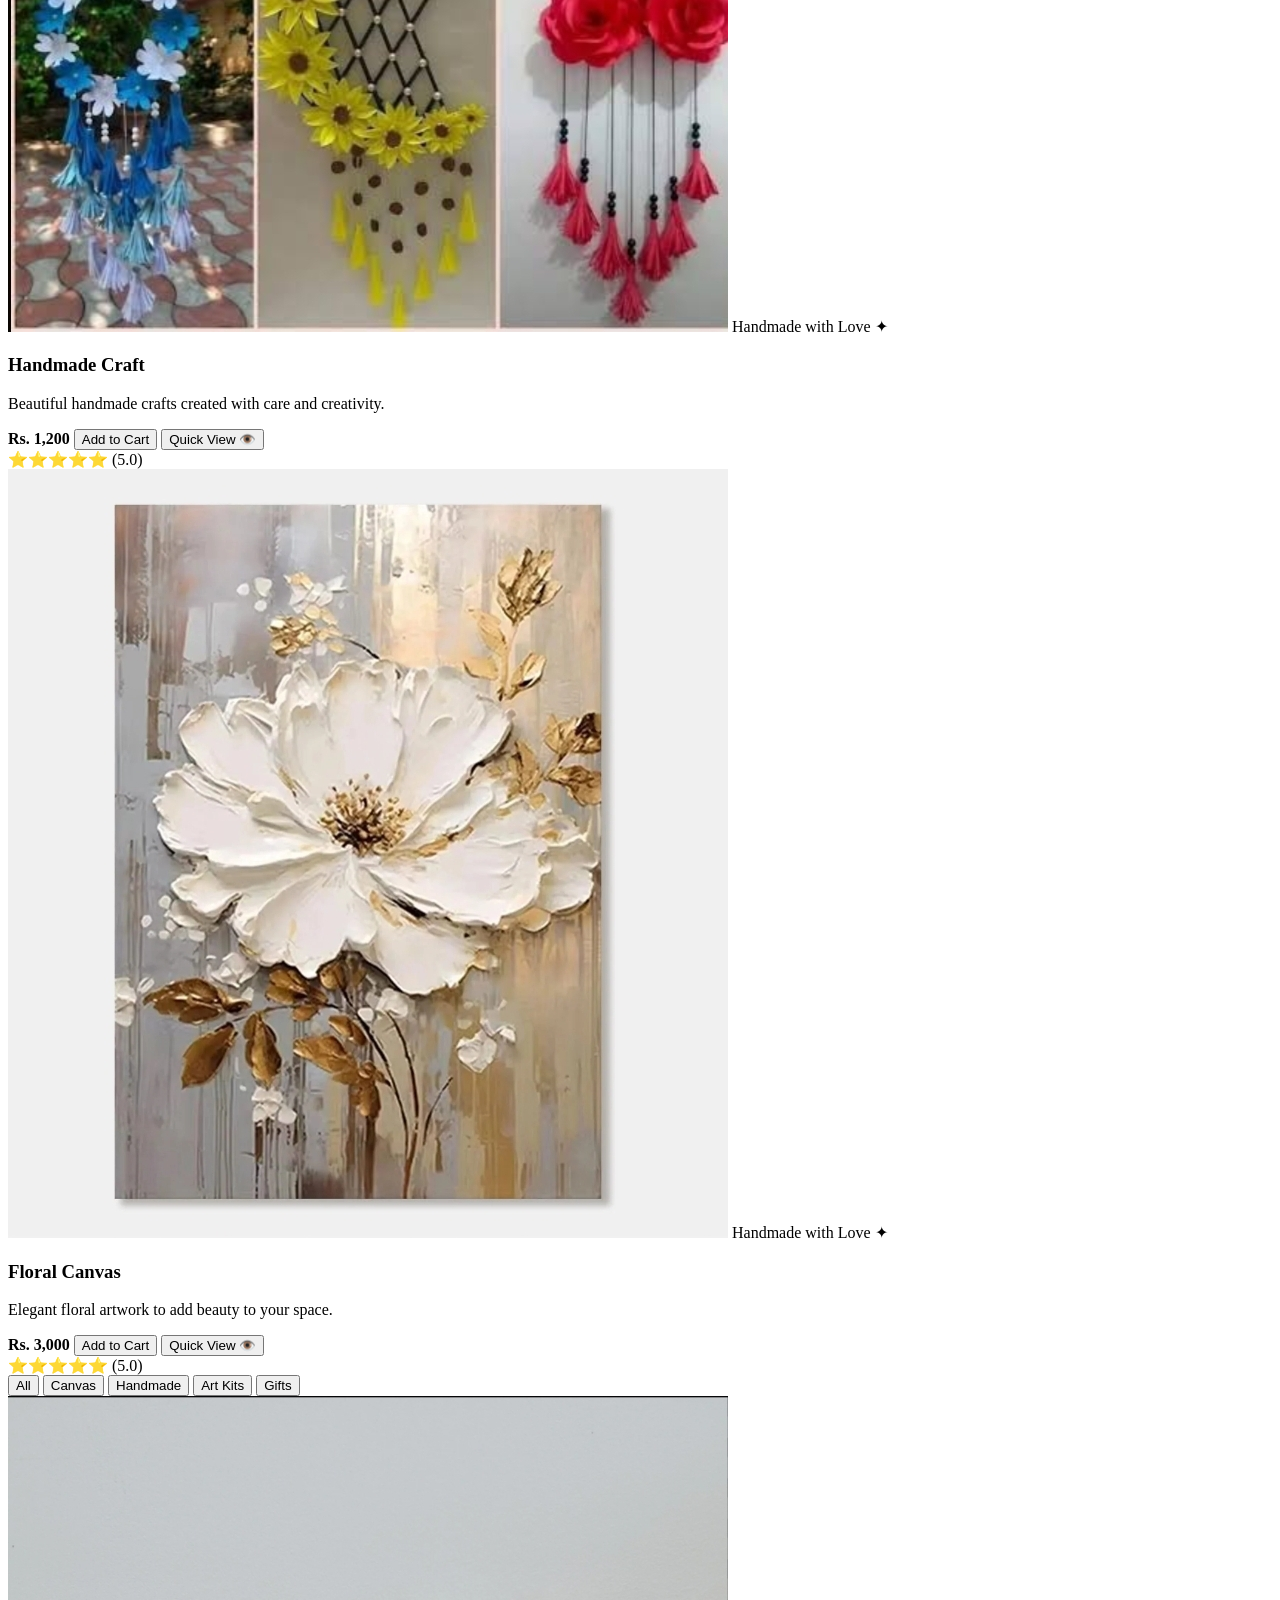
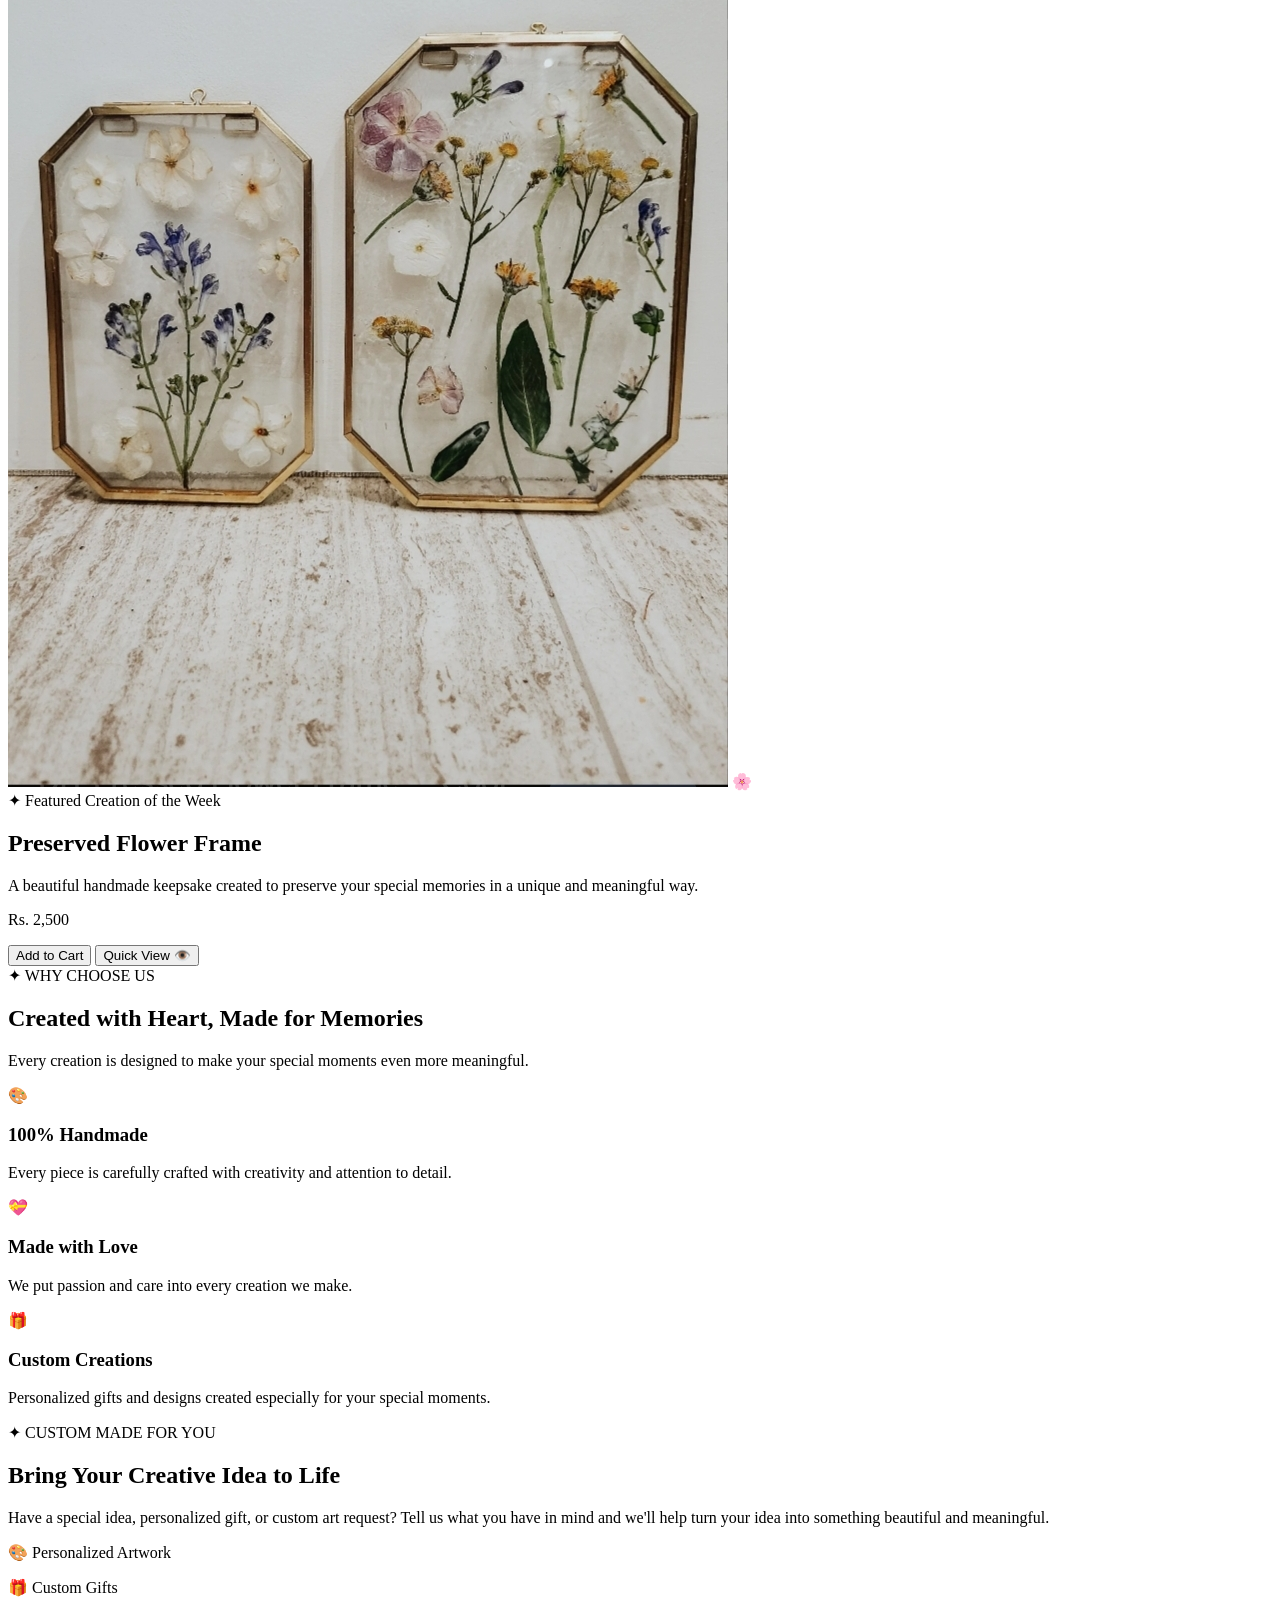
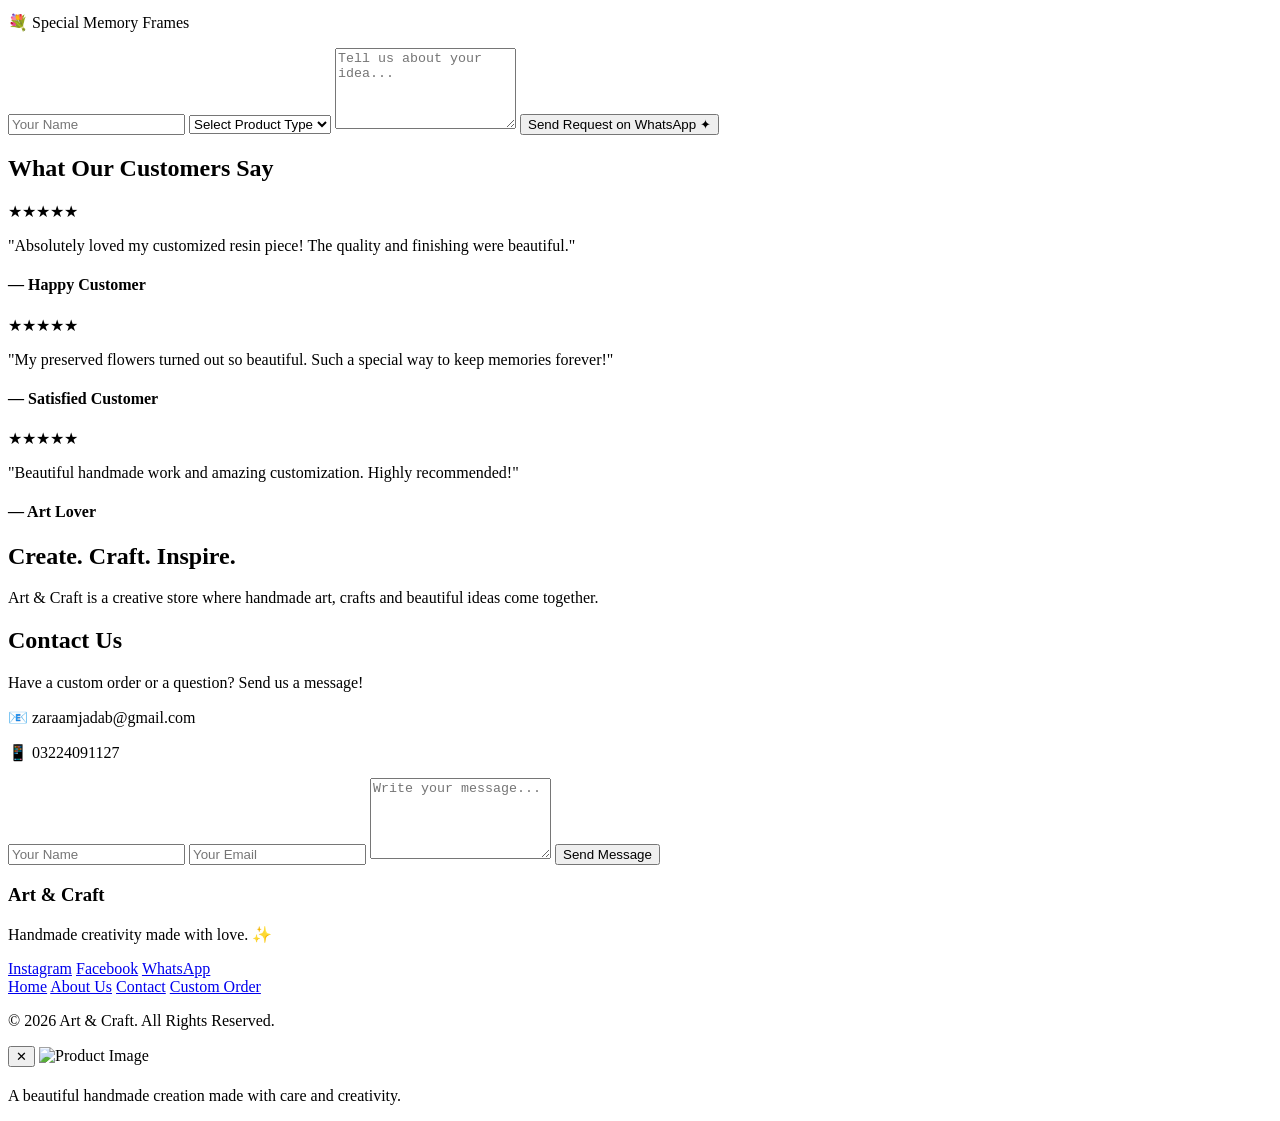
==== commit 98830c86: "Rename index_clean.html to index.html" ====
--- a/index.html
+++ b/index.html
@@ -1,340 +1,238 @@
 <!DOCTYPE html>
 <html lang="en">
-
 <head>
     <meta charset="UTF-8">
     <meta name="viewport" content="width=device-width, initial-scale=1.0">
-
     <title>Art & Craft</title>
-<link rel="preconnect" href="https://fonts.googleapis.com">
-<link rel="preconnect" href="https://fonts.gstatic.com" crossorigin>
-
-<link href="https://fonts.googleapis.com/css2?family=Playfair+Display:wght@500;600;700&family=Poppins:wght@400;500;600;700&display=swap" rel="stylesheet">
+
+    <link rel="preconnect" href="https://fonts.googleapis.com">
+    <link rel="preconnect" href="https://fonts.gstatic.com" crossorigin>
+    <link href="https://fonts.googleapis.com/css2?family=Playfair+Display:wght@500;600;700&family=Poppins:wght@400;500;600;700&display=swap" rel="stylesheet">
+
     <link rel="stylesheet" href="style.css">
 </head>
 
 <body>
 
-    <!-- Navbar -->
-    <header>
-        <nav>
-            <div class="logo">
-                Art <span>&</span> Craft
-            </div>
-
-            <div class="nav-links">
-                <a href="#home">Home</a>
-                <a href="#shop">Shop</a>
-                <a href="#about">About</a>
-                <a href="#contact">Contact</a>
-            </div>
-            <button onclick="openCart()">
-    🛒 Cart (<span id="cart-count">0</span>)
-            </button>
-            <button class="dark-mode-btn" onclick="toggleDarkMode()">🌙</button>
-        </nav>
-        <!-- Cart Panel -->
-<div id="cart-panel">
-
-    <button onclick="closeCart()">✕</button>
-
-    <h2>Your Cart</h2>
-
-    <div id="cart-message">
-        Your cart is empty 🛒
-    </div>
-
-    <button onclick="clearCart()">Clear Cart</button>
-
-    <button onclick="checkout()">Checkout on WhatsApp</button>
-
-</div>
-    </header>
-
-
-    <!-- Hero Section -->
+<header>
+    <nav>
+        <div class="logo">Art <span>&</span> Craft</div>
+
+        <div class="nav-links">
+            <a href="#home">Home</a>
+            <a href="#shop">Shop</a>
+            <a href="#about">About</a>
+            <a href="#contact">Contact</a>
+        </div>
+
+        <button type="button" onclick="openCart()">
+            🛒 Cart (<span id="cart-count">0</span>)
+        </button>
+
+        <button type="button" class="dark-mode-btn" onclick="toggleDarkMode()">🌙</button>
+    </nav>
+
+    <div id="cart-panel">
+        <button type="button" onclick="closeCart()">✕</button>
+        <h2>Your Cart 🛒</h2>
+        <div id="cart-message">Your cart is empty 🛒</div>
+        <button type="button" onclick="clearCart()">Clear Cart</button>
+        <button type="button" onclick="checkout()">Checkout on WhatsApp</button>
+    </div>
+</header>
+
 <section class="hero" id="home">
-
     <div class="hero-content">
         <h1>Handmade Art That Tells Your Story ✨</h1>
-
         <p>
             Discover beautiful customized resin art, preserved memories,
             handmade crafts and unique gifts made especially for you.
         </p>
-
         <a href="#shop" class="hero-btn">Shop Now</a>
     </div>
-
-</section>
-
-
-    <!-- Categories -->
-    <section class="white-section">
-
-        <h2 class="section-title">
-            Explore Categories
-        </h2>
-
-        <div class="categories">
-
-            <div class="category">
-                <div class="Floral Canvas">🎨</div>
-                <h3>Paintings</h3>
-                <div class="product-rating">
-    ⭐⭐⭐⭐⭐
-    <span>(5.0)</span>
-                </div>
-            </div>
-
-            <div class="category">
-                <div class="Handmade Craft">🧶</div>
-                <h3>Handmade Crafts</h3>
-                <div class="product-rating">
-    ⭐⭐⭐⭐⭐
-    <span>(5.0)</span>
-                </div>
-            </div>
-
-            <div class="category">
-                <div class="Creative Art Kit">✂️</div>
-                <h3>Craft Supplies</h3>
-                <div class="product-rating">
-    ⭐⭐⭐⭐⭐
-                    <span>(5.0)</span>
-                </div>
-            </div>
-
-            <div class="category">
-                <div class="Custom Gift">🎁</div>
-                <h3>Custom Gifts</h3>
-                <div class="product-rating">
-    ⭐⭐⭐⭐⭐
-    <span>(5.0)</span>
-                </div>
-            </div>
-
-        </div>
-
+</section>
+
+<section class="white-section">
+    <h2 class="section-title">Explore Categories</h2>
+
+    <div class="categories">
+        <div class="category">
+            <div class="emoji">🎨</div>
+            <h3>Paintings</h3>
+            <div class="product-rating">⭐⭐⭐⭐⭐ <span>(5.0)</span></div>
+        </div>
+
+        <div class="category">
+            <div class="emoji">🧶</div>
+            <h3>Handmade Crafts</h3>
+            <div class="product-rating">⭐⭐⭐⭐⭐ <span>(5.0)</span></div>
+        </div>
+
+        <div class="category">
+            <div class="emoji">✂️</div>
+            <h3>Craft Supplies</h3>
+            <div class="product-rating">⭐⭐⭐⭐⭐ <span>(5.0)</span></div>
+        </div>
+
+        <div class="category">
+            <div class="emoji">🎁</div>
+            <h3>Custom Gifts</h3>
+            <div class="product-rating">⭐⭐⭐⭐⭐ <span>(5.0)</span></div>
+        </div>
+    </div>
+</section>
+
+<section id="shop">
+    <h2 class="section-title">Featured Products</h2>
+
+    <section class="products-section reveal">
+        <h2>Our Products</h2>
+        <p class="section-subtitle">Handmade creations made especially for you ✨</p>
+
+        <div class="product-grid">
+
+            <div class="product-card reveal" data-category="handmade">
+                <div class="product-image reveal">
+                    <img src="Screenshot_20260817_220254_Google.jpg" alt="Customized Resin Art">
+                    <span class="handmade-badge">Handmade with Love ✦</span>
+                </div>
+                <h3>Customized Resin Art</h3>
+                <p>Beautiful resin pieces customized especially for you.</p>
+                <strong>Rs. 1,500</strong>
+                <button type="button" onclick="addToCart(this, 'Customized Resin Art', '1500')">Add to Cart</button>
+                <button type="button" class="quick-view-btn" onclick="openQuickView(this)">Quick View 👁️</button>
+                <div class="product-rating">⭐⭐⭐⭐⭐ <span>(5.0)</span></div>
+            </div>
+
+            <div class="product-card reveal" data-category="handmade">
+                <div class="product-image reveal">
+                    <img src="Screenshot_20260817_220417_Google.jpg" alt="Preserved Flower Frame">
+                    <span class="handmade-badge">Handmade with Love ✦</span>
+                </div>
+                <h3>Preserved Flower Frame</h3>
+                <p>Preserve your beautiful memories in a handmade frame.</p>
+                <strong>Rs. 2,500</strong>
+                <button type="button" onclick="addToCart(this, 'Preserved Flower Frame', '2500')">Add to Cart</button>
+                <button type="button" class="quick-view-btn" onclick="openQuickView(this)">Quick View 👁️</button>
+                <div class="product-rating">⭐⭐⭐⭐⭐ <span>(5.0)</span></div>
+            </div>
+
+            <div class="product-card reveal" data-category="gift">
+                <div class="product-image reveal">
+                    <img src="Screenshot_20260817_220524_Google.jpg" alt="Customized Gift">
+                    <span class="handmade-badge">Handmade with Love ✦</span>
+                </div>
+                <h3>Customized Gift</h3>
+                <p>Personalized handmade gifts for your special moments.</p>
+                <strong>Rs. 1,200</strong>
+                <button type="button" onclick="addToCart(this, 'Customized Gift', '1200')">Add to Cart</button>
+                <button type="button" class="quick-view-btn" onclick="openQuickView(this)">Quick View 👁️</button>
+                <div class="product-rating">⭐⭐⭐⭐⭐ <span>(5.0)</span></div>
+            </div>
+
+            <div class="product-card reveal" data-category="handmade">
+                <div class="product-image reveal">
+                    <img src="Screenshot_20260817_220706_Google.jpg" alt="Preserved Memories">
+                    <span class="handmade-badge">Handmade with Love ✦</span>
+                </div>
+                <h3>Preserved Memories</h3>
+                <p>Turn flowers and special memories into lasting artwork.</p>
+                <strong>Rs. 3,000</strong>
+                <button type="button" onclick="addToCart(this, 'Preserved Memories', '3000')">Add to Cart</button>
+                <button type="button" class="quick-view-btn" onclick="openQuickView(this)">Quick View 👁️</button>
+                <div class="product-rating">⭐⭐⭐⭐⭐ <span>(5.0)</span></div>
+            </div>
+
+            <div class="product-card reveal" data-category="gift">
+                <div class="product-image reveal">
+                    <img src="Screenshot_20260827_200937_Google.jpg" alt="Custom Gift">
+                    <span class="handmade-badge">Handmade with Love ✦</span>
+                </div>
+                <h3>Custom Gift</h3>
+                <p>Personalized gifts made especially for your loved ones.</p>
+                <strong>Rs. 2,500</strong>
+                <button type="button" onclick="addToCart(this, 'Custom Gift', '2500')">Add to Cart</button>
+                <button type="button" class="quick-view-btn" onclick="openQuickView(this)">Quick View 👁️</button>
+                <div class="product-rating">⭐⭐⭐⭐⭐ <span>(5.0)</span></div>
+            </div>
+
+            <div class="product-card reveal" data-category="kit">
+                <div class="product-image reveal">
+                    <img src="Screenshot_20260827_200759_Google.jpg" alt="Creative Art Kit">
+                    <span class="handmade-badge">Handmade with Love ✦</span>
+                </div>
+                <h3>Creative Art Kit</h3>
+                <p>Everything you need to explore your creativity.</p>
+                <strong>Rs. 1,800</strong>
+                <button type="button" onclick="addToCart(this, 'Creative Art Kit', '1800')">Add to Cart</button>
+                <button type="button" class="quick-view-btn" onclick="openQuickView(this)">Quick View 👁️</button>
+                <div class="product-rating">⭐⭐⭐⭐⭐ <span>(5.0)</span></div>
+            </div>
+
+            <div class="product-card reveal" data-category="handmade">
+                <div class="product-image reveal">
+                    <img src="Screenshot_20260827_200641_Google.jpg" alt="Handmade Craft">
+                    <span class="handmade-badge">Handmade with Love ✦</span>
+                </div>
+                <h3>Handmade Craft</h3>
+                <p>Beautiful handmade crafts created with care and creativity.</p>
+                <strong>Rs. 1,200</strong>
+                <button type="button" onclick="addToCart(this, 'Handmade Craft', '1200')">Add to Cart</button>
+                <button type="button" class="quick-view-btn" onclick="openQuickView(this)">Quick View 👁️</button>
+                <div class="product-rating">⭐⭐⭐⭐⭐ <span>(5.0)</span></div>
+            </div>
+
+            <div class="product-card reveal" data-category="canvas">
+                <div class="product-image reveal">
+                    <img src="Screenshot_20260827_200539_Google.jpg" alt="Floral Canvas">
+                    <span class="handmade-badge">Handmade with Love ✦</span>
+                </div>
+                <h3>Floral Canvas</h3>
+                <p>Elegant floral artwork to add beauty to your space.</p>
+                <strong>Rs. 3,000</strong>
+                <button type="button" onclick="addToCart(this, 'Floral Canvas', '3000')">Add to Cart</button>
+                <button type="button" class="quick-view-btn" onclick="openQuickView(this)">Quick View 👁️</button>
+                <div class="product-rating">⭐⭐⭐⭐⭐ <span>(5.0)</span></div>
+            </div>
+
+        </div>
     </section>
 
-
-    <!-- Products -->
-    <section id="shop">
-
-        <h2 class="section-title">
-    Featured Products
-</h2>
-
-<section class="products-section reveal">
-    <h2>Our Products</h2>
-    <p class="section-subtitle">
-        Handmade creations made especially for you ✨
-    </p>
-<div class="product-card reveal" data-category="Customized Resin Art">
-  <div class="product-image reveal">
-    <img src="Screenshot_20260817_220254_Google.jpg" alt="Customized Resin Art">
-      <span class="handmade-badge">Handmade with Love ✦</span>
-  </div>
-  <h3>Customized Resin Art</h3>
-  <p>Beautiful resin pieces customized especially for you.</p>
-  <strong>Rs. 1,500</strong>
-    <button onclick="addToCart(this, 'Customized Resin Art','3000')">Add to Cart</button>
-    <button type="button" onclick="quickView(this)">
-    Quick View 👁️
-    </button>
-    <div class="product-rating">
-    ⭐⭐⭐⭐⭐
-    <span>(5.0)</span>
-    </div>
-</div>
-        <div class="product-card reveal" data-category="Preserved Flower Frame">
-          <div class="product-image reveal">
-    <img src="Screenshot_20260817_220417_Google.jpg" alt="Preserved Flower Frame">
-              <span class="handmade-badge">Handmade with Love ✦</span>
-          </div>
-            <h3>Preserved Flower Frame</h3>
-            <p>Preserve your beautiful memories in a handmade frame.</p>
-            <strong>Rs. 2,500</strong>
-        <button onclick="addToCart(this, 'Preserved Flower Frame','2500')">Add to Cart</button>
-            <button
-    class="quick-view-btn"
-    onclick="openQuickView(this)"
->
-    Quick View 👁️
-            </button>
-            <div class="product-rating">
-    ⭐⭐⭐⭐⭐
-    <span>(5.0)</span>
-            </div>
-        </div>
-
-        <div class="product-card reveal" data-category="Customized Gift">
-<div class="product-image reveal">
-  <img src="Screenshot_20260817_220524_Google.jpg" alt="Customized Gift">
-    <span class="handmade-badge">Handmade with Love ✦</span>
-</div>
-            <h3>Customized Gift</h3>
-            <p>Personalized handmade gifts for your special moments.</p>
-            <strong>Rs. 1,200</strong>
-            <button onclick="addToCart(this, 'Customized Gift','3000')">Add to Cart</button>
-        <button
-    class="quick-view-btn"
-    onclick="openQuickView(this)"
->
-    Quick View 👁️
-        </button>
-            <div class="product-rating">
-    ⭐⭐⭐⭐⭐
-    <span>(5.0)</span>
-            </div>
-        </div>
-
-        <div class="product-card reveal" data-category="Preserved Memories">
-        <div class="product-image reveal">
-  <img src="Screenshot_20260817_220706_Google.jpg" alt="Preserved Memories">
-            <span class="handmade-badge">Handmade with Love ✦</span>
-        </div>
-            <h3>Preserved Memories</h3>
-            <p>Turn flowers and special memories into lasting artwork.</p>
-            <strong>Rs. 3000</strong>
-            <button onclick="addToCart(this, 'Preserved Memories','3500')">Add to Cart</button>
-            <button
-    class="quick-view-btn"
-    onclick="openQuickView(this)"
->
-    Quick View 👁️
-            </button>
-                        <div class="product-rating">
-                ⭐⭐⭐⭐⭐
-                <span>(5.0)</span>
-            </div>
-        </div>
-
-    </div>
-<div class="filter-buttons">
-    <button onclick="filterProducts('all')">All</button>
-    <button onclick="filterProducts('canvas')">Canvas</button>
-    <button onclick="filterProducts('handmade')">Handmade</button>
-    <button onclick="filterProducts('kit')">Art Kits</button>
-    <button onclick="filterProducts('gift')">Gifts</button>
-</div>
-<!-- Custom Gift-->
-            <div class="product" data-category="Custom Gift">
-<img src="Screenshot_20260827_200937_Google.jpg"
-     class="product-image"
-     alt="Custom Gift">
-            <div class="product-card reveal" data-category="Custom Gift">
-                <span class="handmade-badge">Handmade with Love ✦</span>
-                <h3>Custom Gift</h3>
-                <p class="price">Rs. 2,500</p>
-                <button onclick="addToCart(this, 'Custom Gift, 2500)">
-    Add to Cart
-                </button>
-                <button
-    class="quick-view-btn"
-    onclick="openQuickView(this)"
->
-    Quick View 👁️
-                </button>
-                </a>
-            </div>
-<!-- Creative Art Kit-->
-                <div class="product" data-category="Creative Art Kit">
-<img src="Screenshot_20260827_200759_Google.jpg"
-     class="product-image"
-     alt="Creative Art Kit">
-            <div class="product-card reveal" data-category="Kit">
-                <span class="handmade-badge">Handmade with Love ✦</span>
-                <h3>Creative Art Kit</h3>
-                <p class="price">Rs. 1,800</p>
-                <button onclick="addToCart(this, 'Creative Art Kit', 1800)">
-    Add to Cart
-                </button>
-                <button
-    class="quick-view-btn"
-    onclick="openQuickView(this)"
->
-    Quick View 👁️
-                </button>
-                </a>
-            </div>
-<!-- Handmade Craft-->
-                    <div class="product" data-category="Handmade Craft">
-<img src="Screenshot_20260827_200641_Google.jpg"
-     class="product-image"
-     alt="Handmade Craft">
-            <div class="product-card reveal" data-category="Craft">
-                <span class="handmade-badge">Handmade with Love ✦</span>
-                <h3>Handmade Craft</h3>
-                <p class="price">Rs. 1,200</p>
-                <button onclick="addToCart(this, 'Handmade Craft', 1500)">
-    Add to Cart
-                </button>
-                <button
-    class="quick-view-btn"
-    onclick="openQuickView(this)"
->
-    Quick View 👁️
-                </button>
-                </a>
-            </div>
-<!-- Floral Canvas-->
-                    <div class="product" data-category="Floral Canvas">
-<img src="Screenshot_20260827_200539_Google.jpg"
-     class="product-image"
-     alt="Floral Canvas">
-            <div class="product-card reveal" data-category="Canvas">
-                <span class="handmade-badge">Handmade with Love ✦</span>
-                <h3>Floral Canvas</h3>
-                <p class="price">Rs. 3,000</p>
-                <button onclick="addToCart(this, 'Floral Canvas', 3000)">
-    Add to Cart
-                </button>
-                <button
-    class="quick-view-btn"
-    onclick="openQuickView(this)"
-                    >
-    Quick View 👁️
-                </button>
-                </a>
-            </div>
-
-        </div>
-
-    </section>
-    <section class="featured-product">
+    <div class="filter-buttons">
+        <button type="button" onclick="filterProducts('all')">All</button>
+        <button type="button" onclick="filterProducts('canvas')">Canvas</button>
+        <button type="button" onclick="filterProducts('handmade')">Handmade</button>
+        <button type="button" onclick="filterProducts('kit')">Art Kits</button>
+        <button type="button" onclick="filterProducts('gift')">Gifts</button>
+    </div>
+</section>
+
+<section class="featured-product">
     <div class="featured-image">
-        <img src="images/flower-frame.jpg" alt="Featured Handmade Creation">
+        <img src="Screenshot_20260817_220417_Google.jpg" alt="Featured Handmade Creation">
         <span class="featured-emoji">🌸</span>
     </div>
 
     <div class="featured-content">
         <span class="featured-label">✦ Featured Creation of the Week</span>
-
         <h2>Preserved Flower Frame</h2>
-
         <p>
             A beautiful handmade keepsake created to preserve
             your special memories in a unique and meaningful way.
         </p>
-
-        <p class="featured-price">Rs. 3,500</p>
-
-        <button onclick="addToCart(this, 'Preserved Flower Frame', 3500)">
+        <p class="featured-price">Rs. 2,500</p>
+
+        <button type="button" onclick="addToCart(this, 'Preserved Flower Frame', '2500')">
             Add to Cart
         </button>
-        <button
-    class="quick-view-btn"
-    onclick="openQuickView(this)"
->
-    Quick View 👁️
+
+        <button type="button" class="quick-view-btn" onclick="openQuickView(this)">
+            Quick View 👁️
         </button>
     </div>
-
-    </section>
-    <section class="why-choose reveal">
-
+</section>
+
+<section class="why-choose reveal">
     <div class="why-heading">
         <span>✦ WHY CHOOSE US</span>
         <h2>Created with Heart, Made for Memories</h2>
@@ -342,7 +240,6 @@
     </div>
 
     <div class="why-grid">
-
         <div class="why-card">
             <div class="why-icon">🎨</div>
             <h3>100% Handmade</h3>
@@ -360,20 +257,15 @@
             <h3>Custom Creations</h3>
             <p>Personalized gifts and designs created especially for your special moments.</p>
         </div>
-
-    </div>
-
-    </section>
-    <!-- Custom Order Section -->
+    </div>
+</section>
+
 <section class="custom-order reveal" id="custom-order">
-
     <div class="custom-order-content">
 
         <div class="custom-order-text">
             <span>✦ CUSTOM MADE FOR YOU</span>
-
             <h2>Bring Your Creative Idea to Life</h2>
-
             <p>
                 Have a special idea, personalized gift, or custom art request?
                 Tell us what you have in mind and we'll help turn your idea
@@ -388,13 +280,7 @@
         </div>
 
         <form class="custom-order-form" onsubmit="sendCustomOrder(event)">
-
-            <input
-                type="text"
-                id="customer-name"
-                placeholder="Your Name"
-                required
-                >
+            <input type="text" id="customer-name" placeholder="Your Name" required>
 
             <select id="custom-product" required>
                 <option value="">Select Product Type</option>
@@ -404,81 +290,49 @@
                 <option value="Other">Other</option>
             </select>
 
-            <textarea
-                id="custom-request"
-                placeholder="Tell us about your idea..."
-                rows="5"
-                required
-            ></textarea>
-
-            <button type="submit">
-                Send Request on WhatsApp ✦
-            </button>
-
+            <textarea id="custom-request" placeholder="Tell us about your idea..." rows="5" required></textarea>
+
+            <button type="submit">Send Request on WhatsApp ✦</button>
         </form>
 
     </div>
-
-</section>
-    <  <!-- Testimonials -->
+</section>
+
 <section class="testimonials reveal">
-
     <h2 class="section-title">What Our Customers Say</h2>
 
     <div class="testimonial-grid">
-
         <div class="testimonial-card">
             <div class="stars">★★★★★</div>
-            <p>
-                "Absolutely loved my customized resin piece!
-                The quality and finishing were beautiful."
-            </p>
+            <p>"Absolutely loved my customized resin piece! The quality and finishing were beautiful."</p>
             <h4>— Happy Customer</h4>
         </div>
 
         <div class="testimonial-card">
             <div class="stars">★★★★★</div>
-            <p>
-                "My preserved flowers turned out so beautiful.
-                Such a special way to keep memories forever!"
-            </p>
+            <p>"My preserved flowers turned out so beautiful. Such a special way to keep memories forever!"</p>
             <h4>— Satisfied Customer</h4>
         </div>
 
         <div class="testimonial-card">
             <div class="stars">★★★★★</div>
-            <p>
-                "Beautiful handmade work and amazing customization.
-                Highly recommended!"
-            </p>
+            <p>"Beautiful handmade work and amazing customization. Highly recommended!"</p>
             <h4>— Art Lover</h4>
         </div>
-
-    </div>
-
-</section>
-
-
-    <!-- About -->
-    <section class="about reveal" id="about">
-
-        <div class="about-content">
-
-            <h2 class="section-title">
-                Create. Craft. Inspire.
-            </h2>
-
-            <p>
-                Art & Craft is a creative store where handmade art,
-                crafts and beautiful ideas come together.
-            </p>
-
-        </div>
-
-    </section>
-   <!-- Contact -->
+    </div>
+</section>
+
+<section class="about reveal" id="about">
+    <div class="about-content">
+        <h2 class="section-title">Create. Craft. Inspire.</h2>
+        <p>
+            Art & Craft is a creative store where handmade art,
+            crafts and beautiful ideas come together.
+        </p>
+    </div>
+</section>
+
 <section class="white-section reveal" id="contact">
-
     <h2 class="section-title">Contact Us</h2>
 
     <p class="contact-text">
@@ -492,57 +346,45 @@
 
     <form class="contact-form">
         <input type="text" placeholder="Your Name" required>
-
         <input type="email" placeholder="Your Email" required>
-<textarea placeholder="Write your message..." rows="5" required></textarea>
-
+        <textarea placeholder="Write your message..." rows="5" required></textarea>
         <button type="submit">Send Message</button>
     </form>
-
-</section>
-
-
-    <!-- Footer -->
-    <footer>
+</section>
+
+<footer>
     <h3>Art & Craft</h3>
-
     <p>Handmade creativity made with love. ✨</p>
 
     <div class="social-links">
         <a href="#">Instagram</a>
         <a href="#">Facebook</a>
-        <a href="https://wa.me/923224091127" target="_blank" rel="noopener">
-    WhatsApp
-        </a>
+        <a href="https://wa.me/923224091127" target="_blank" rel="noopener">WhatsApp</a>
+    </div>
+
+    <div class="footer-links">
+        <a href="#home">Home</a>
+        <a href="#about">About Us</a>
+        <a href="#contact">Contact</a>
+        <a href="#custom-order">Custom Order</a>
     </div>
 
     <p>© 2026 Art & Craft. All Rights Reserved.</p>
-    </footer>
-        <div id="quick-view-modal" class="quick-view-modal">
-
+</footer>
+
+<!-- Quick View Modal -->
+<div id="quick-view-modal" class="quick-view-modal">
     <div class="quick-view-content">
-
-        <button class="close-quick-view" onclick="closeQuickView()">
-            ✕
-        </button>
-
+        <button type="button" class="close-quick-view" onclick="closeQuickView()">✕</button>
         <img id="quick-view-image" src="" alt="Product Image">
-
         <h2 id="quick-view-title"></h2>
-
         <p id="quick-view-price"></p>
-
         <p id="quick-view-description">
             A beautiful handmade creation made with care and creativity.
         </p>
-
-    </div>
-
-        </div>
-<a href="#home">Home</a>
-<a href="#about">About Us</a>
-<a href="#contact">Contact</a>
-<a href="#custom-order">Custom Order</a>
-        <script src="script.js"></script>
+    </div>
+</div>
+
+<script src="script.js"></script>
 </body>
-    </html>
+</html>
